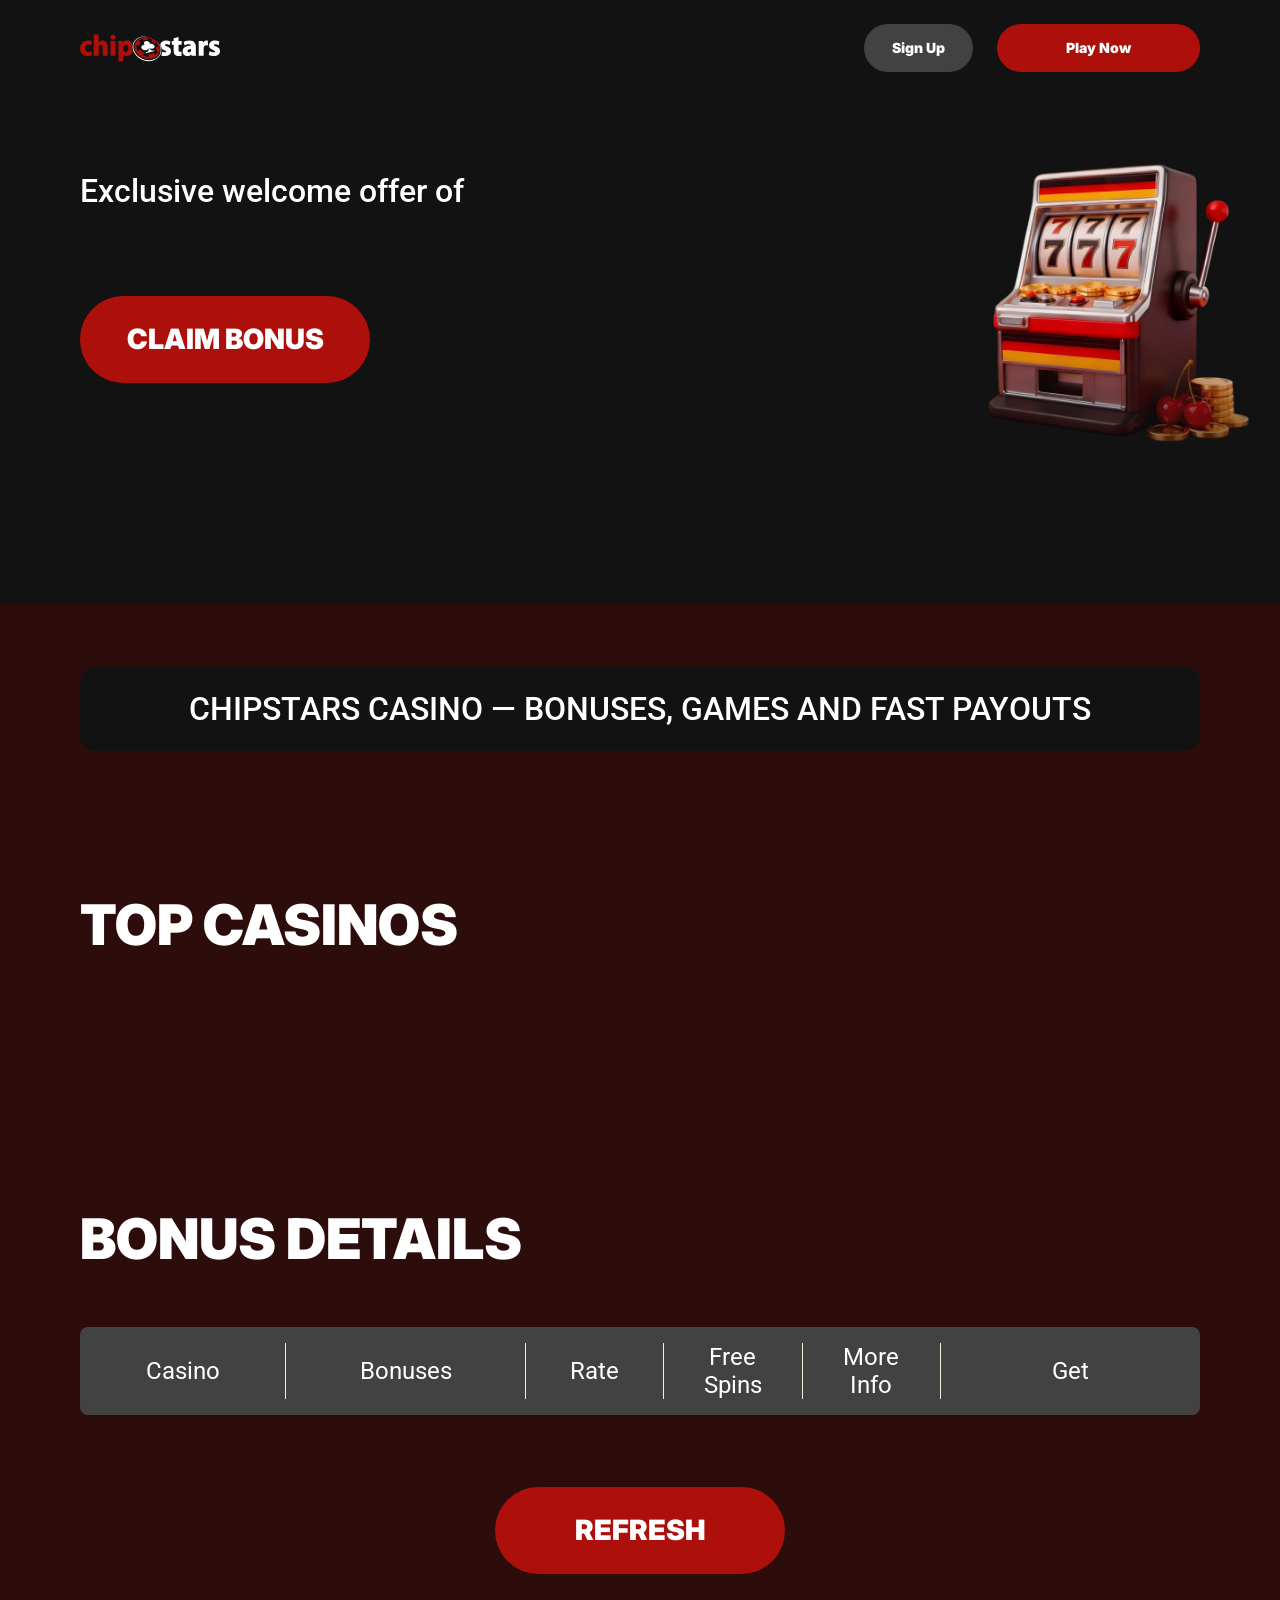
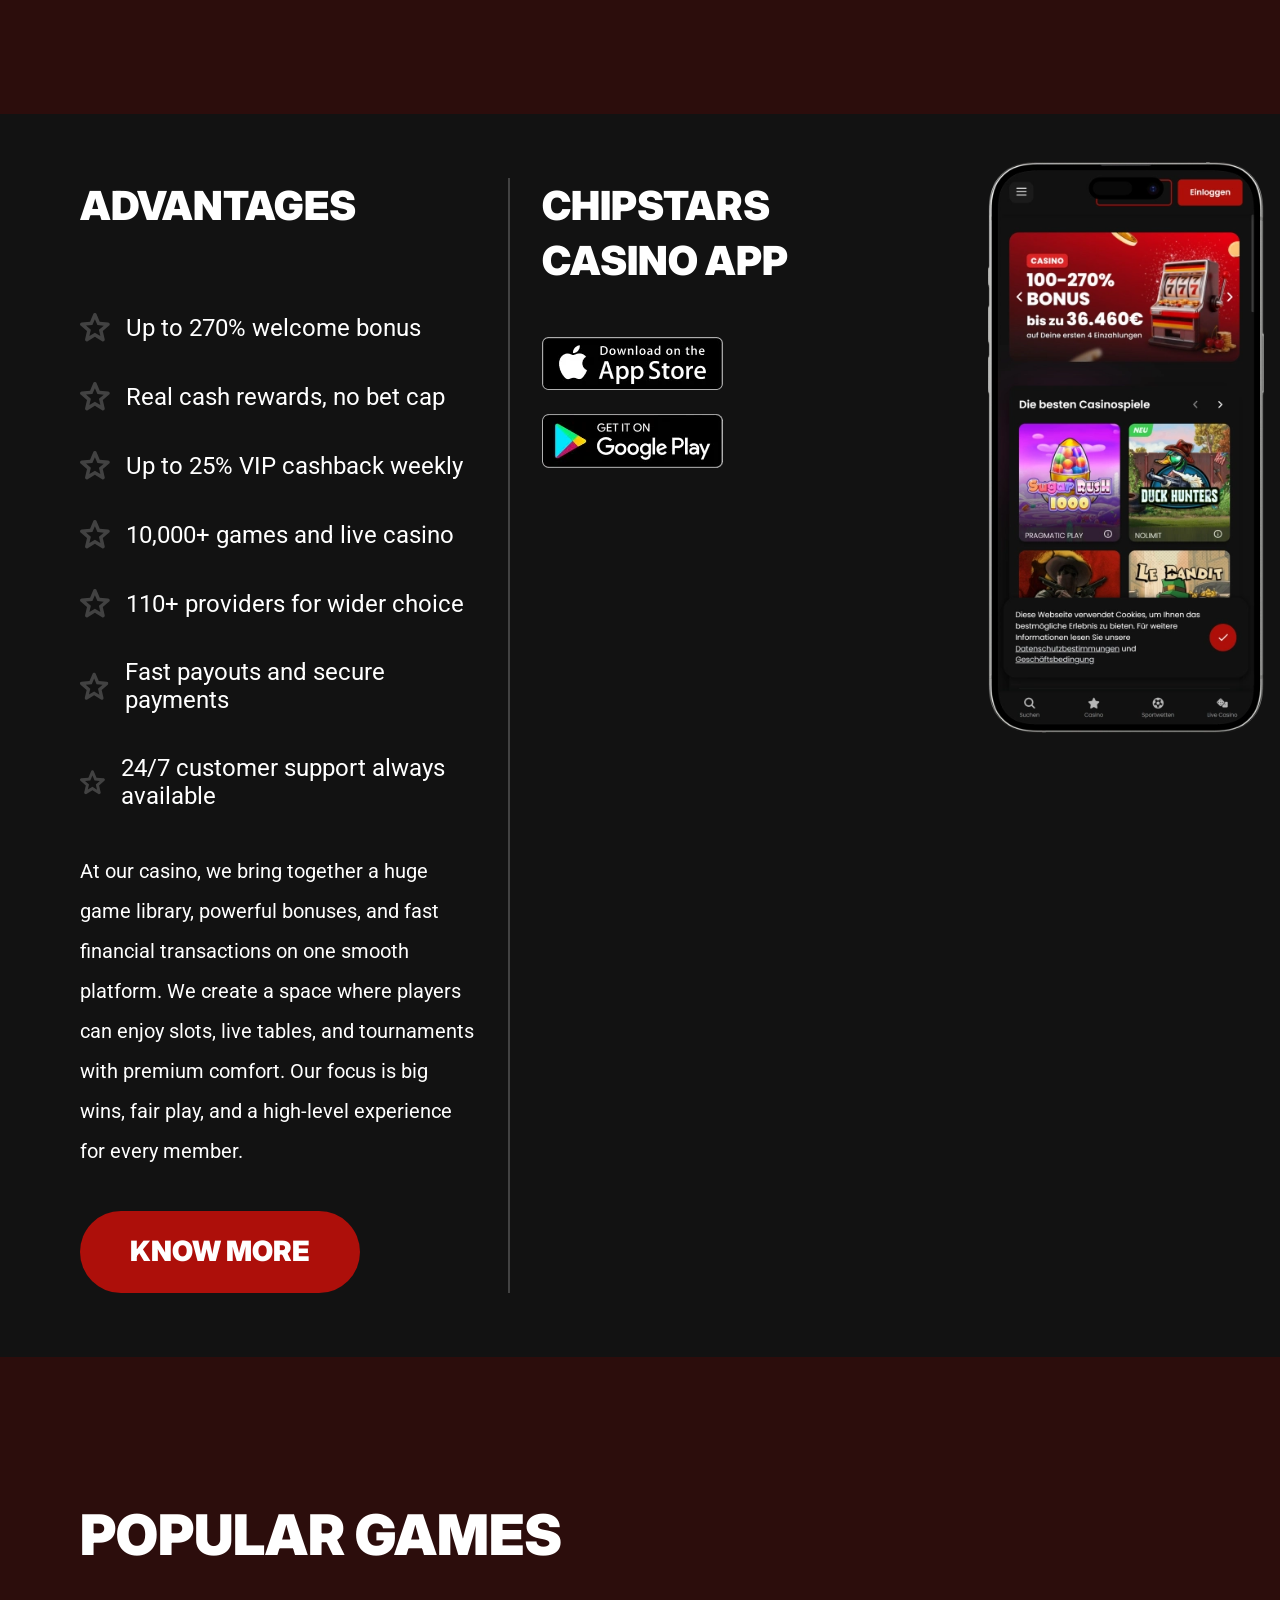
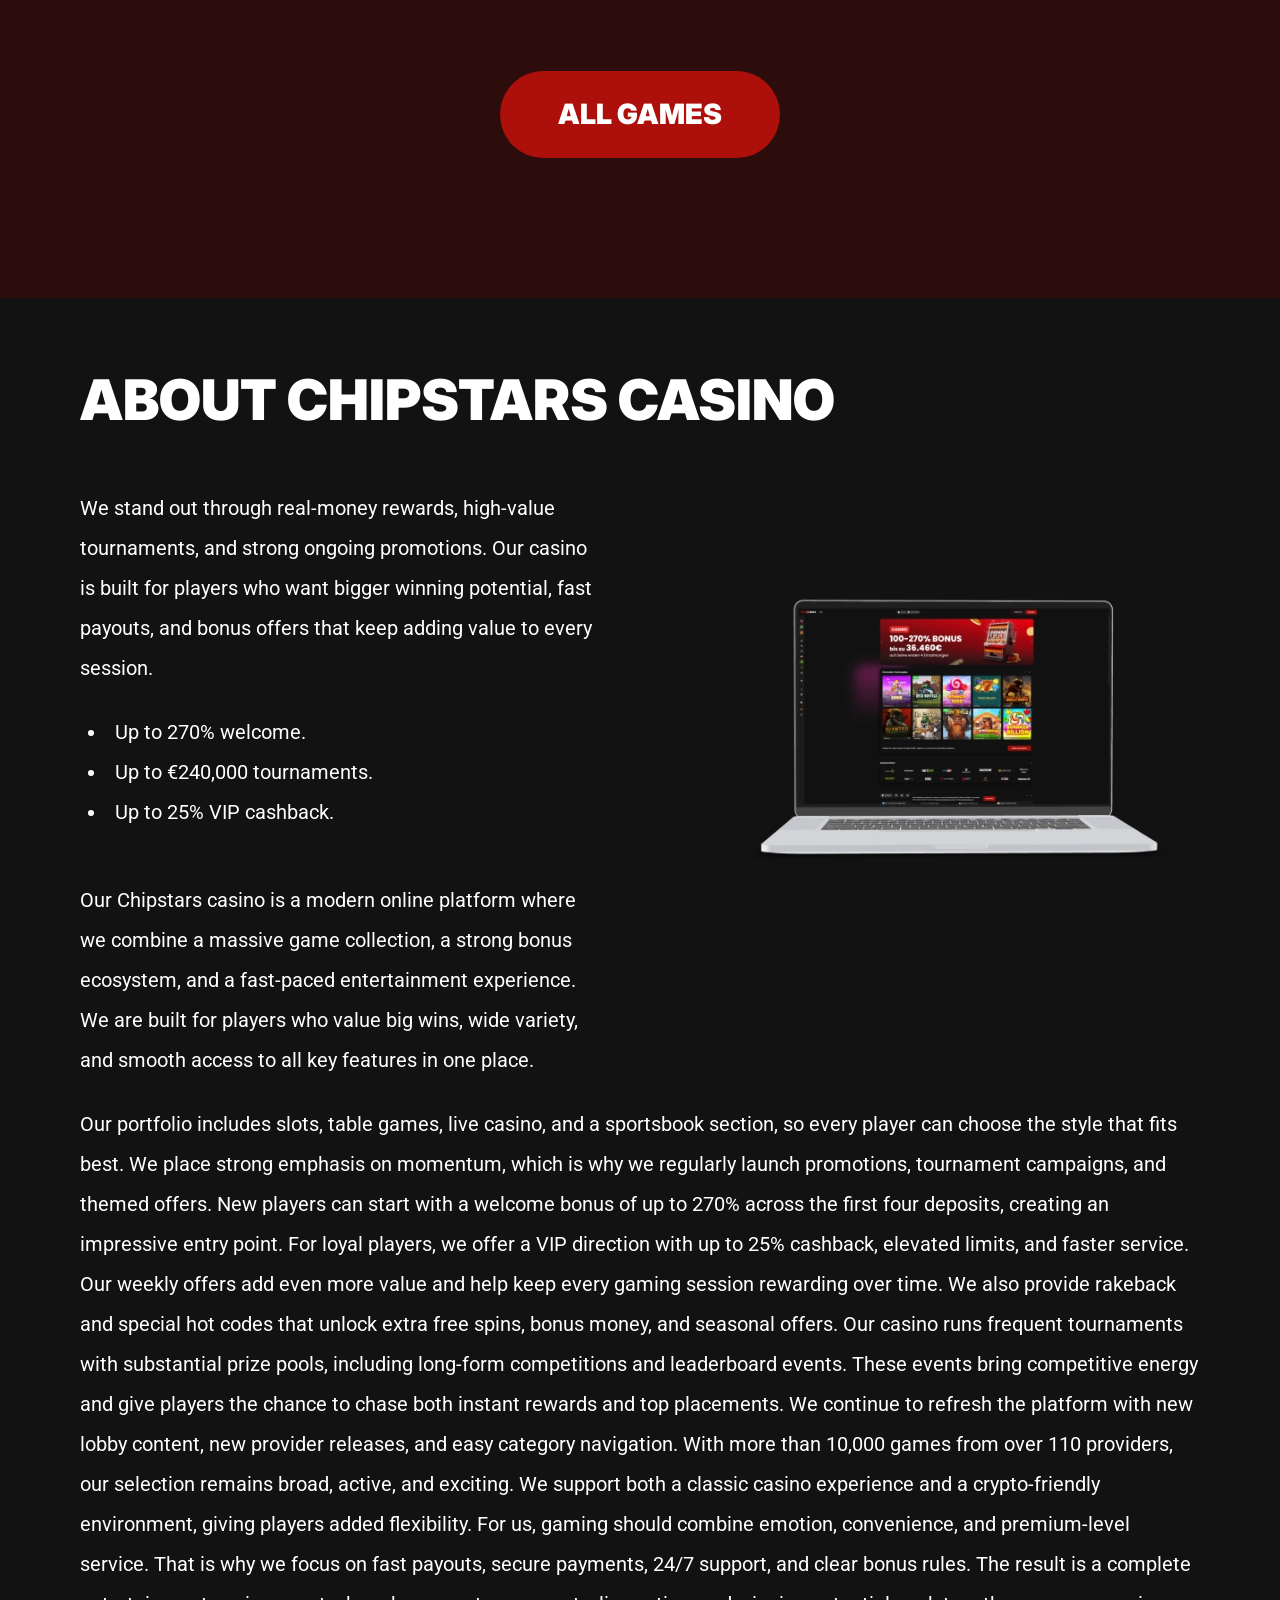
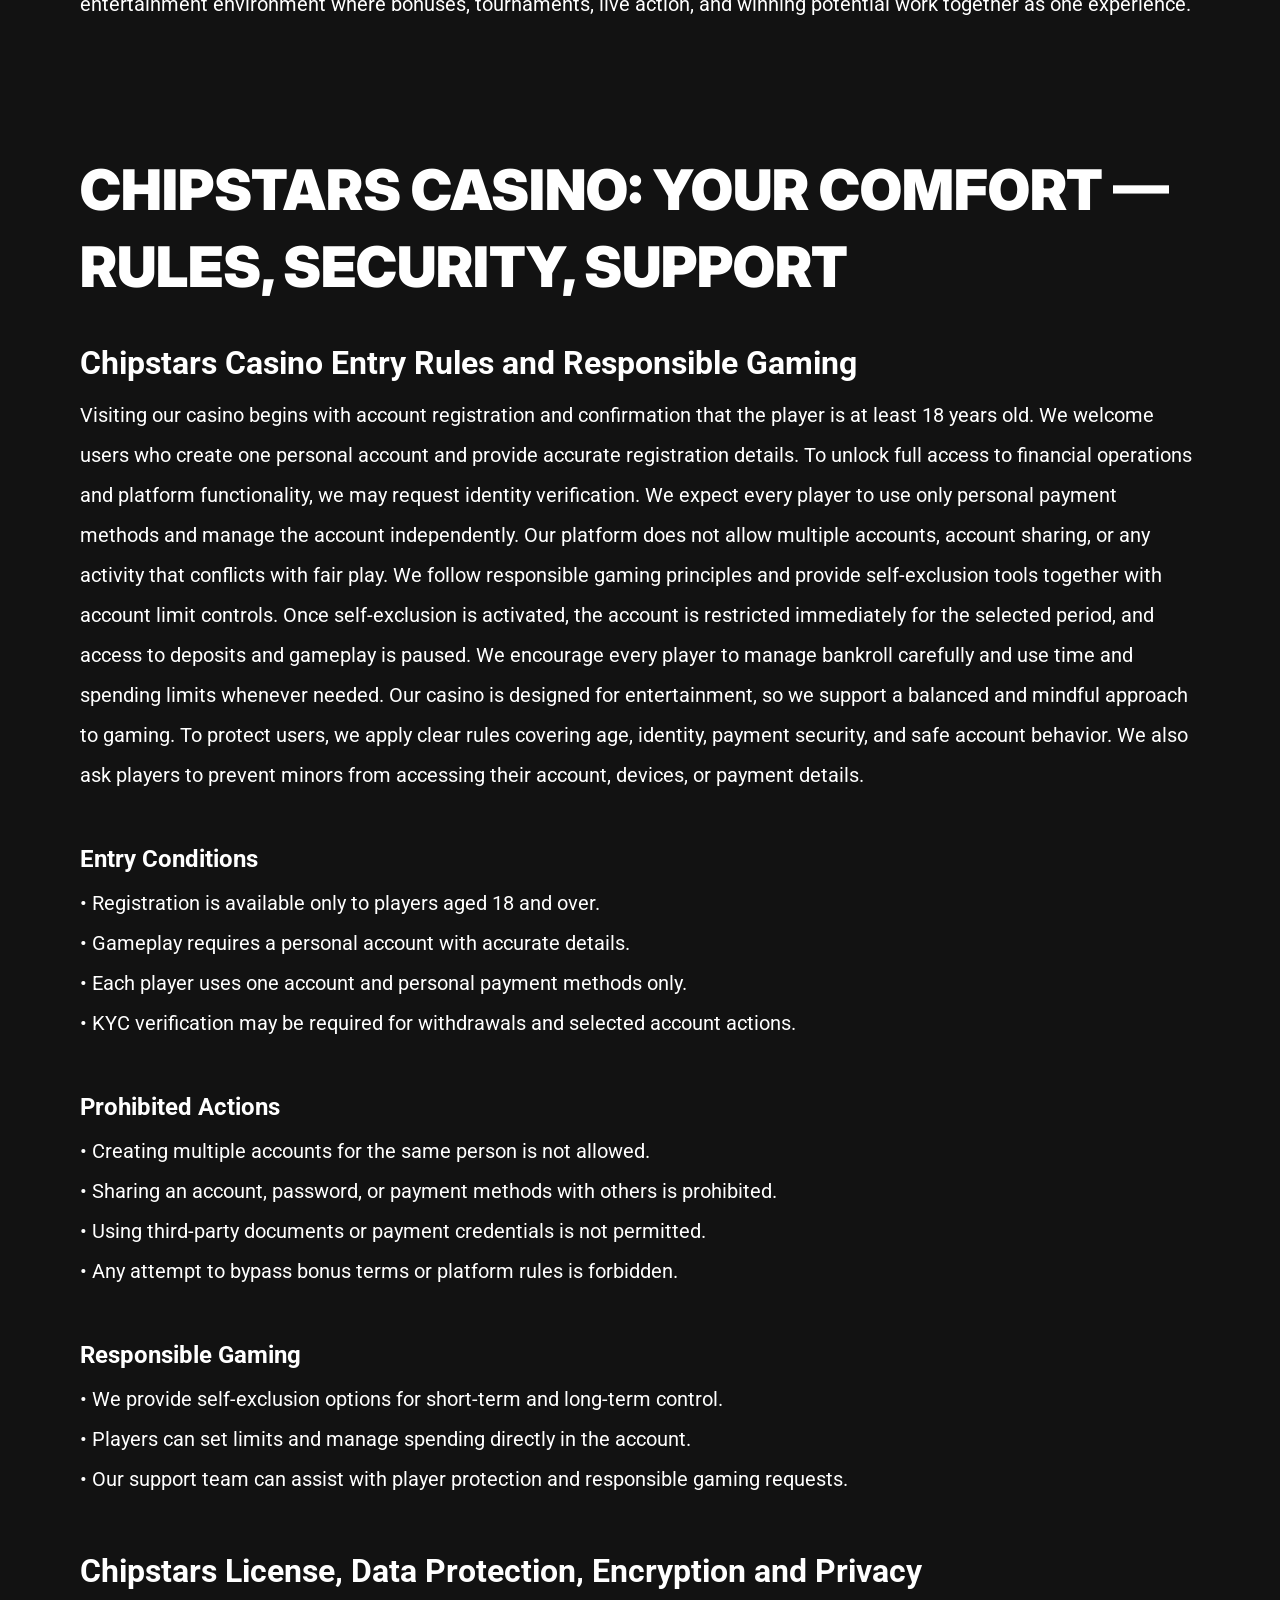
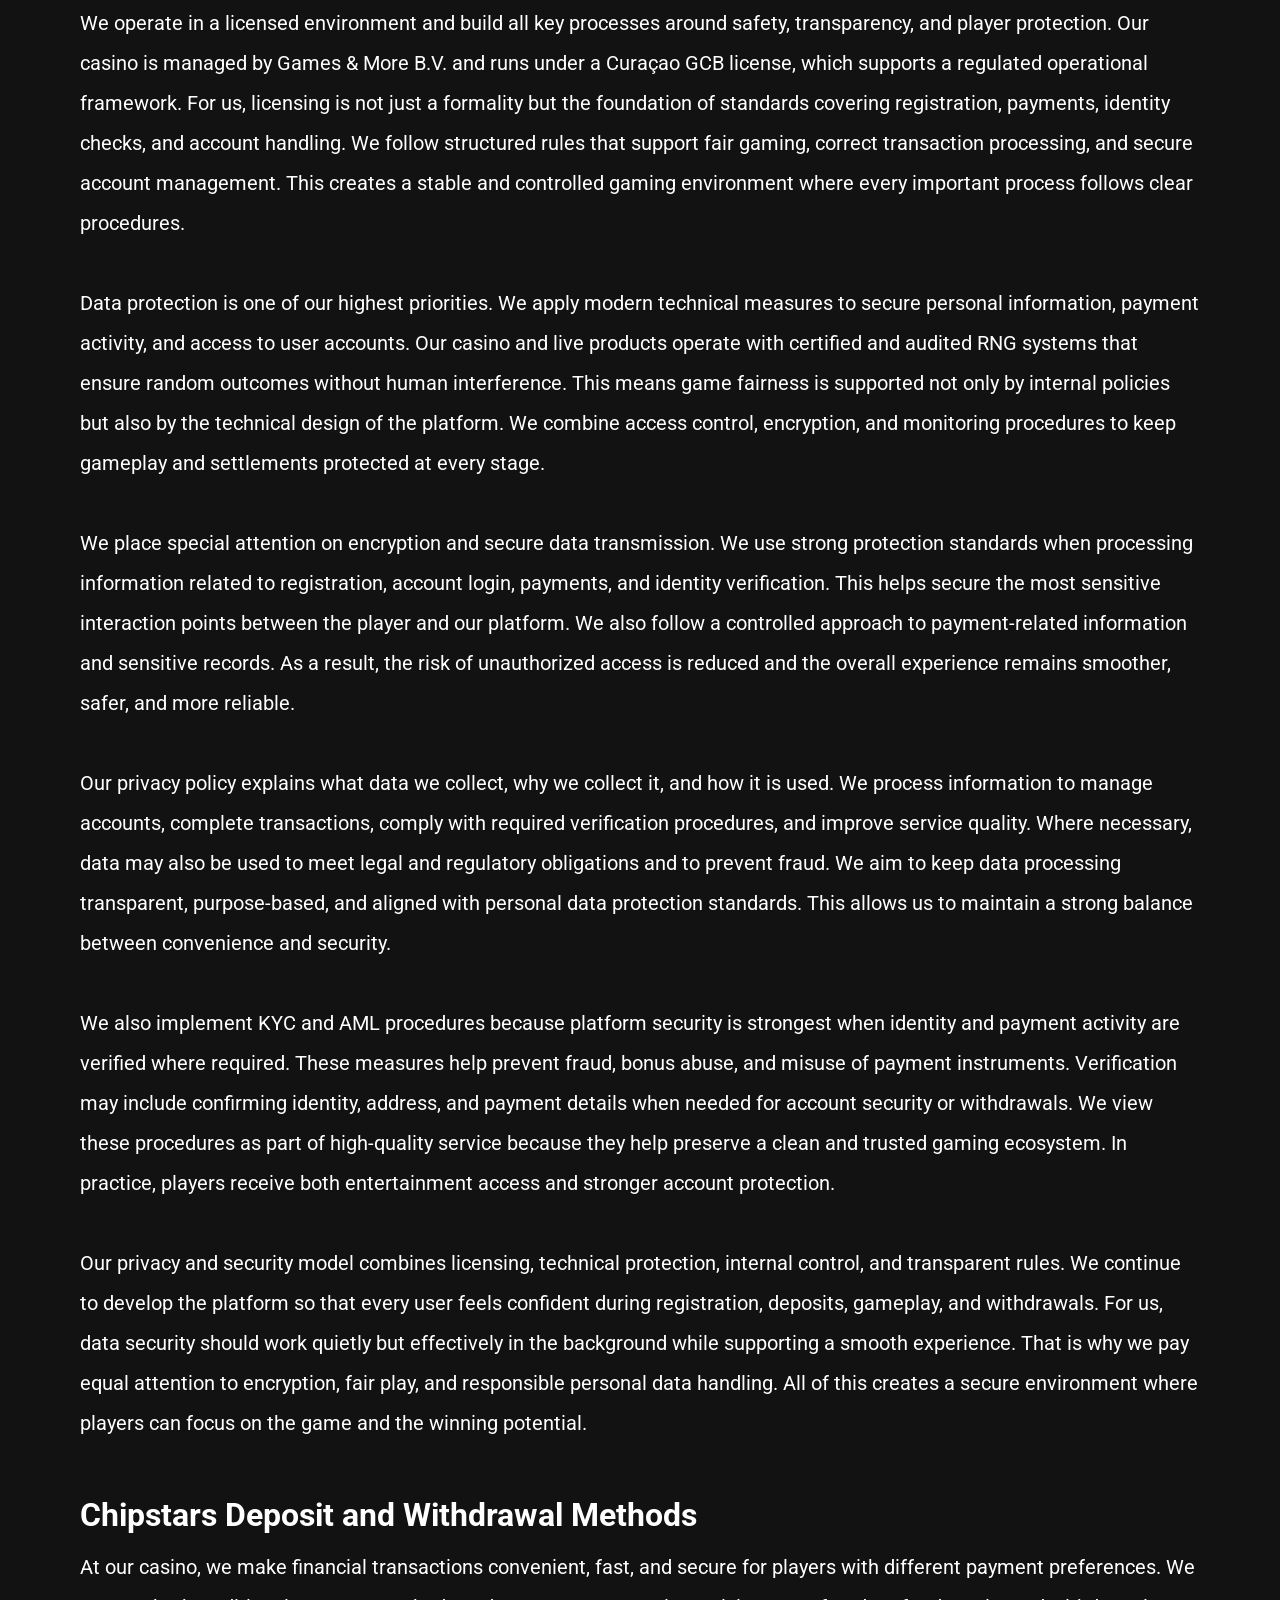
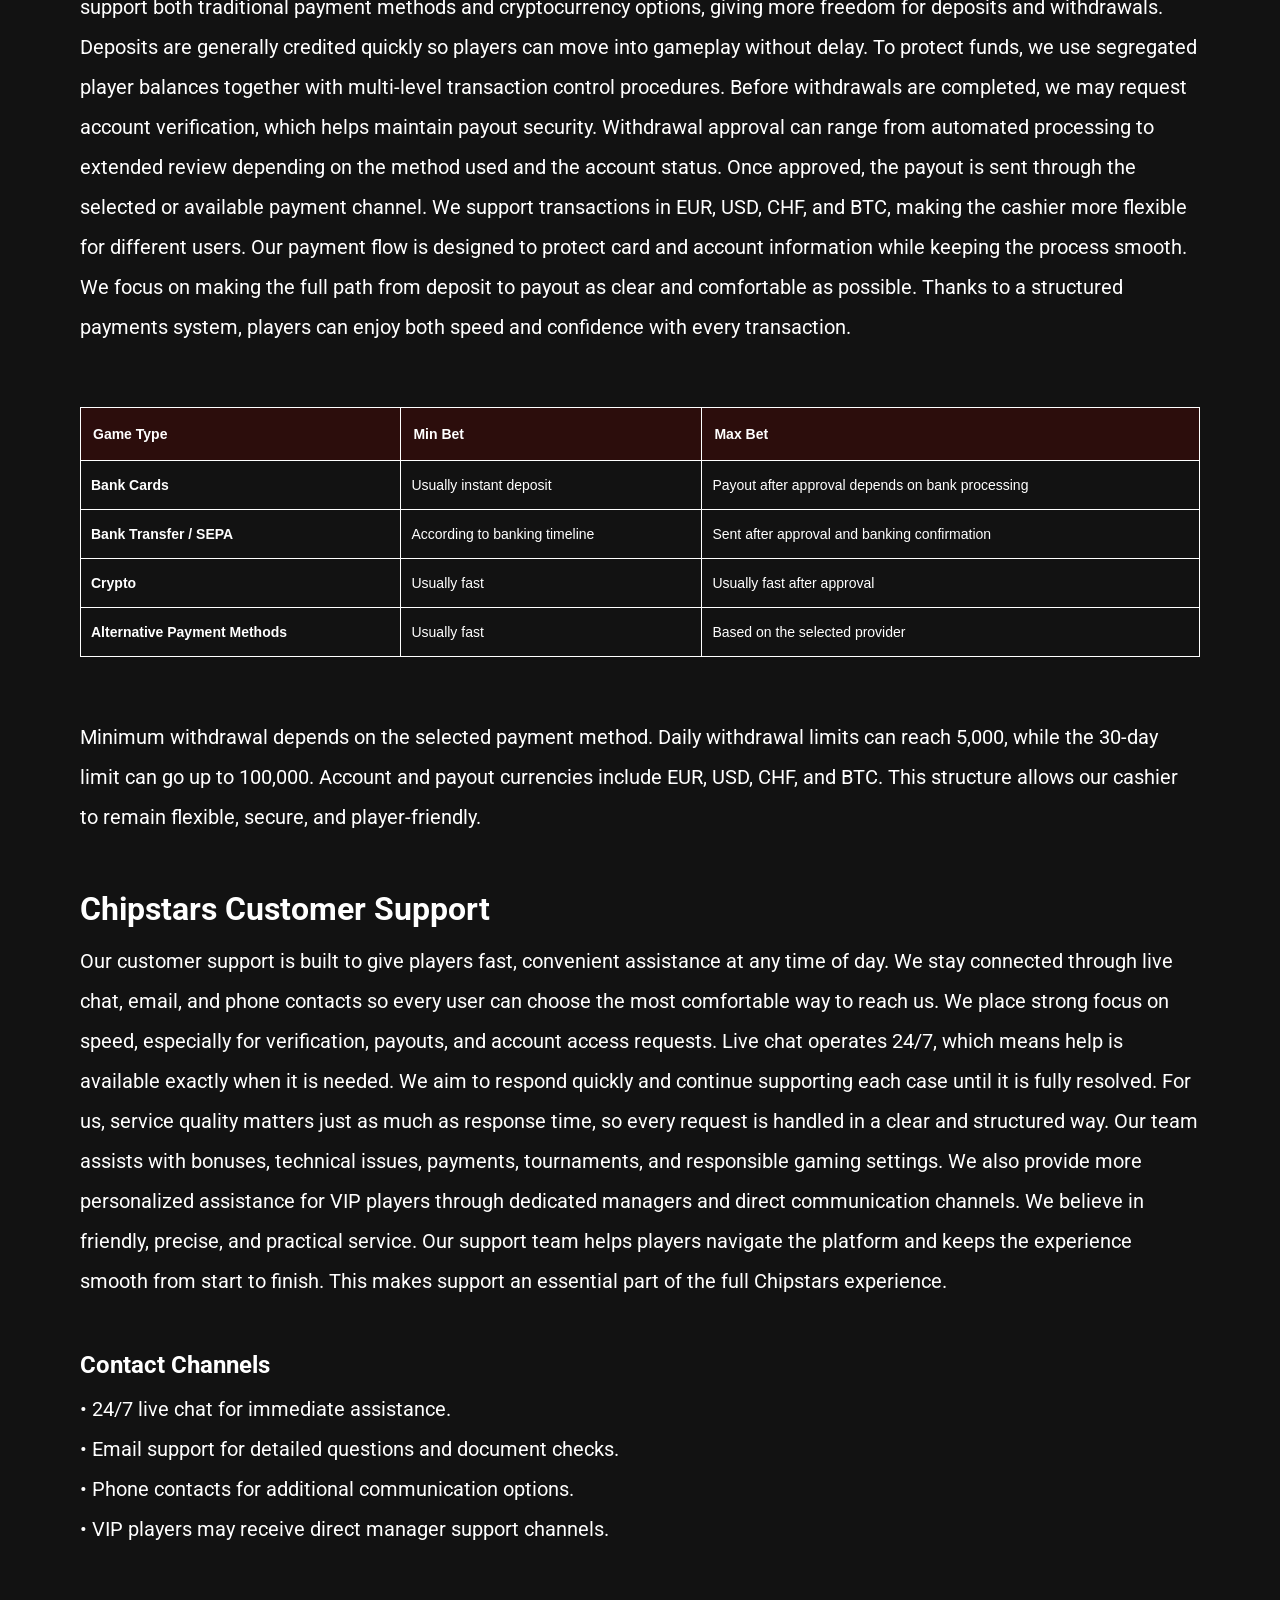
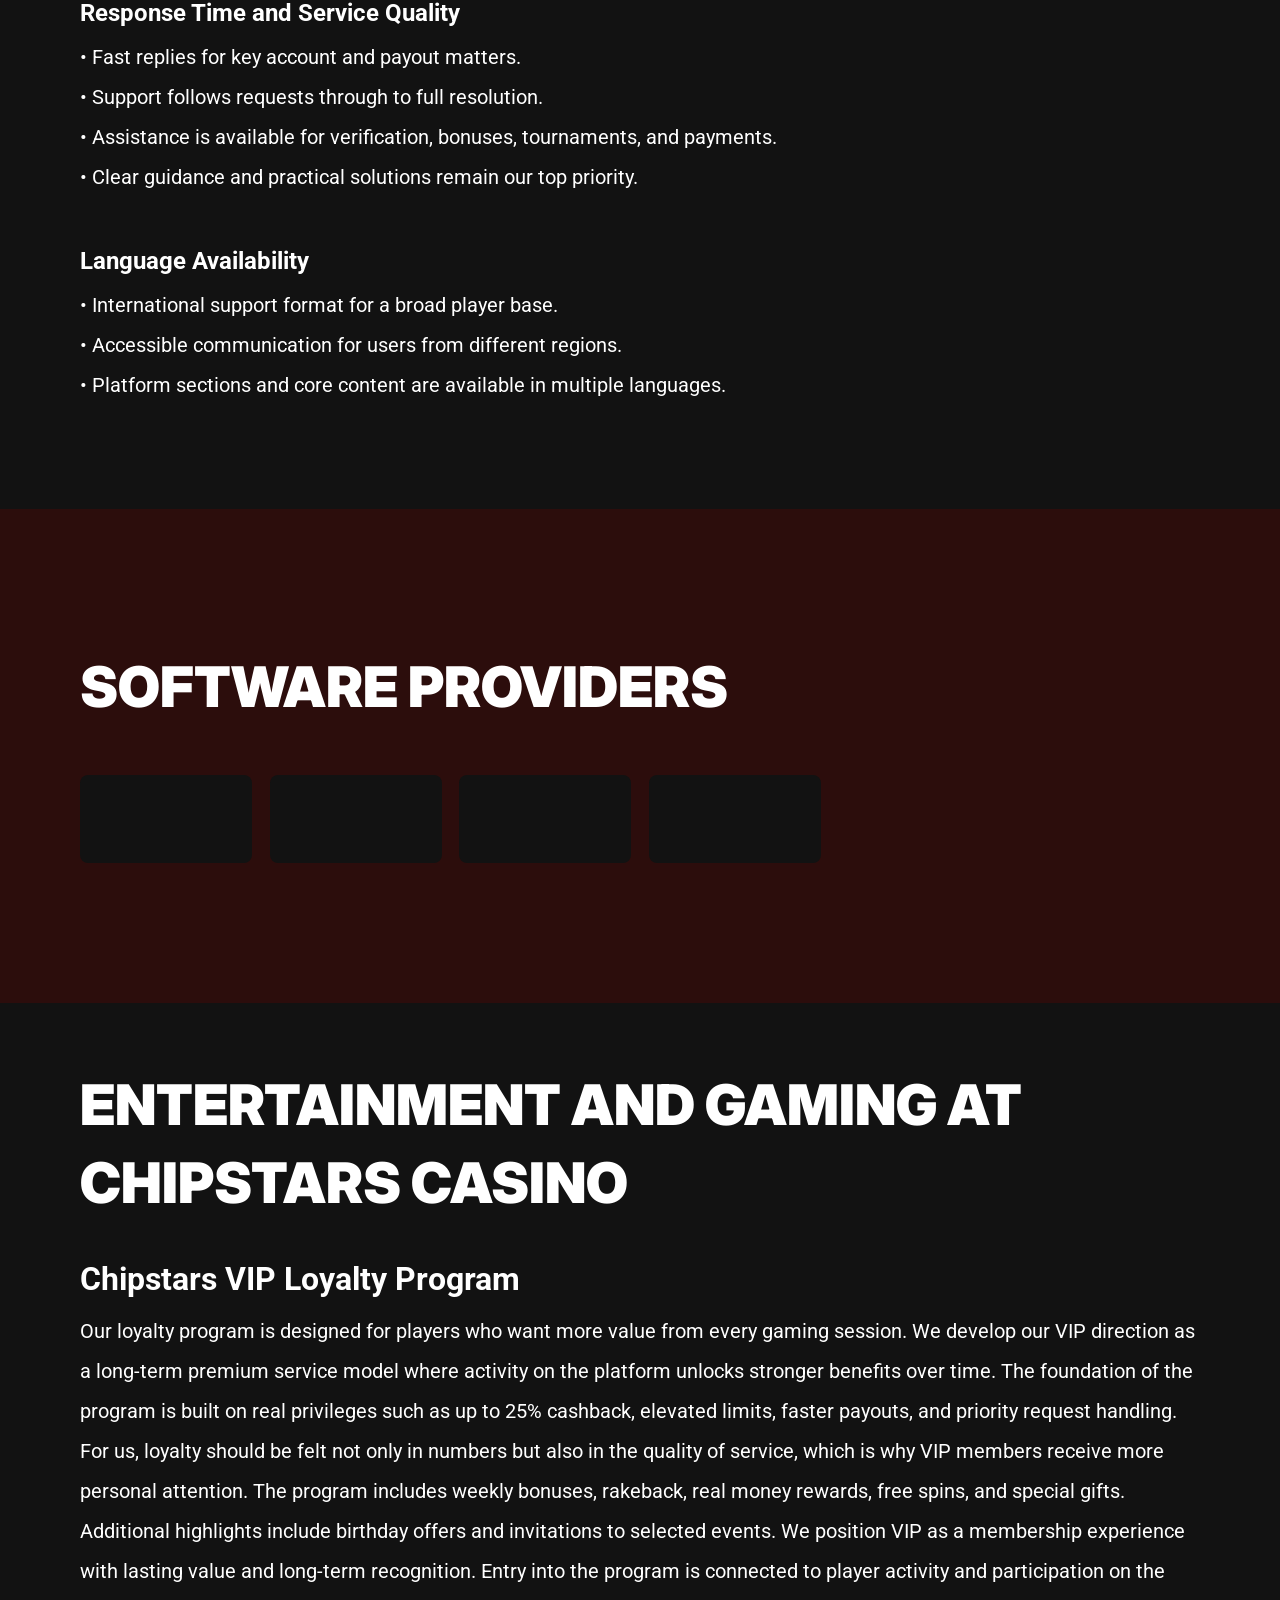
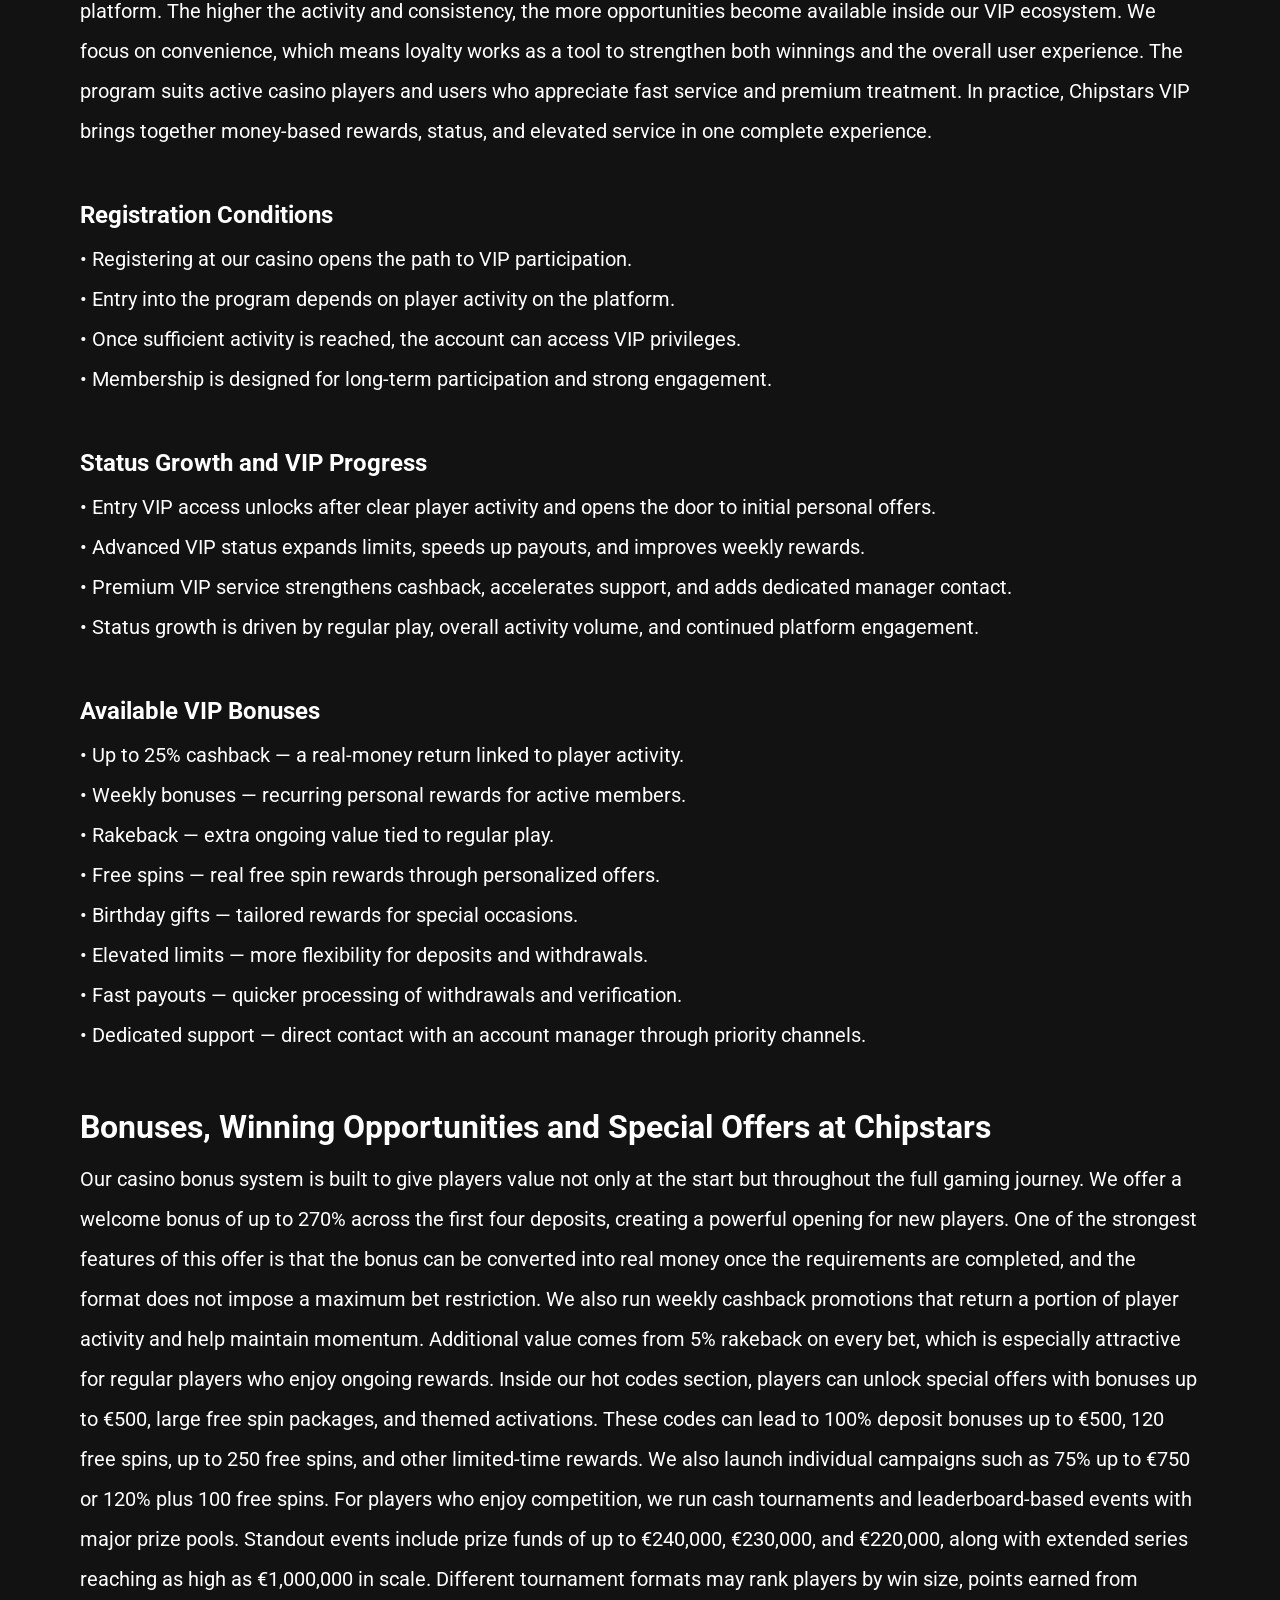
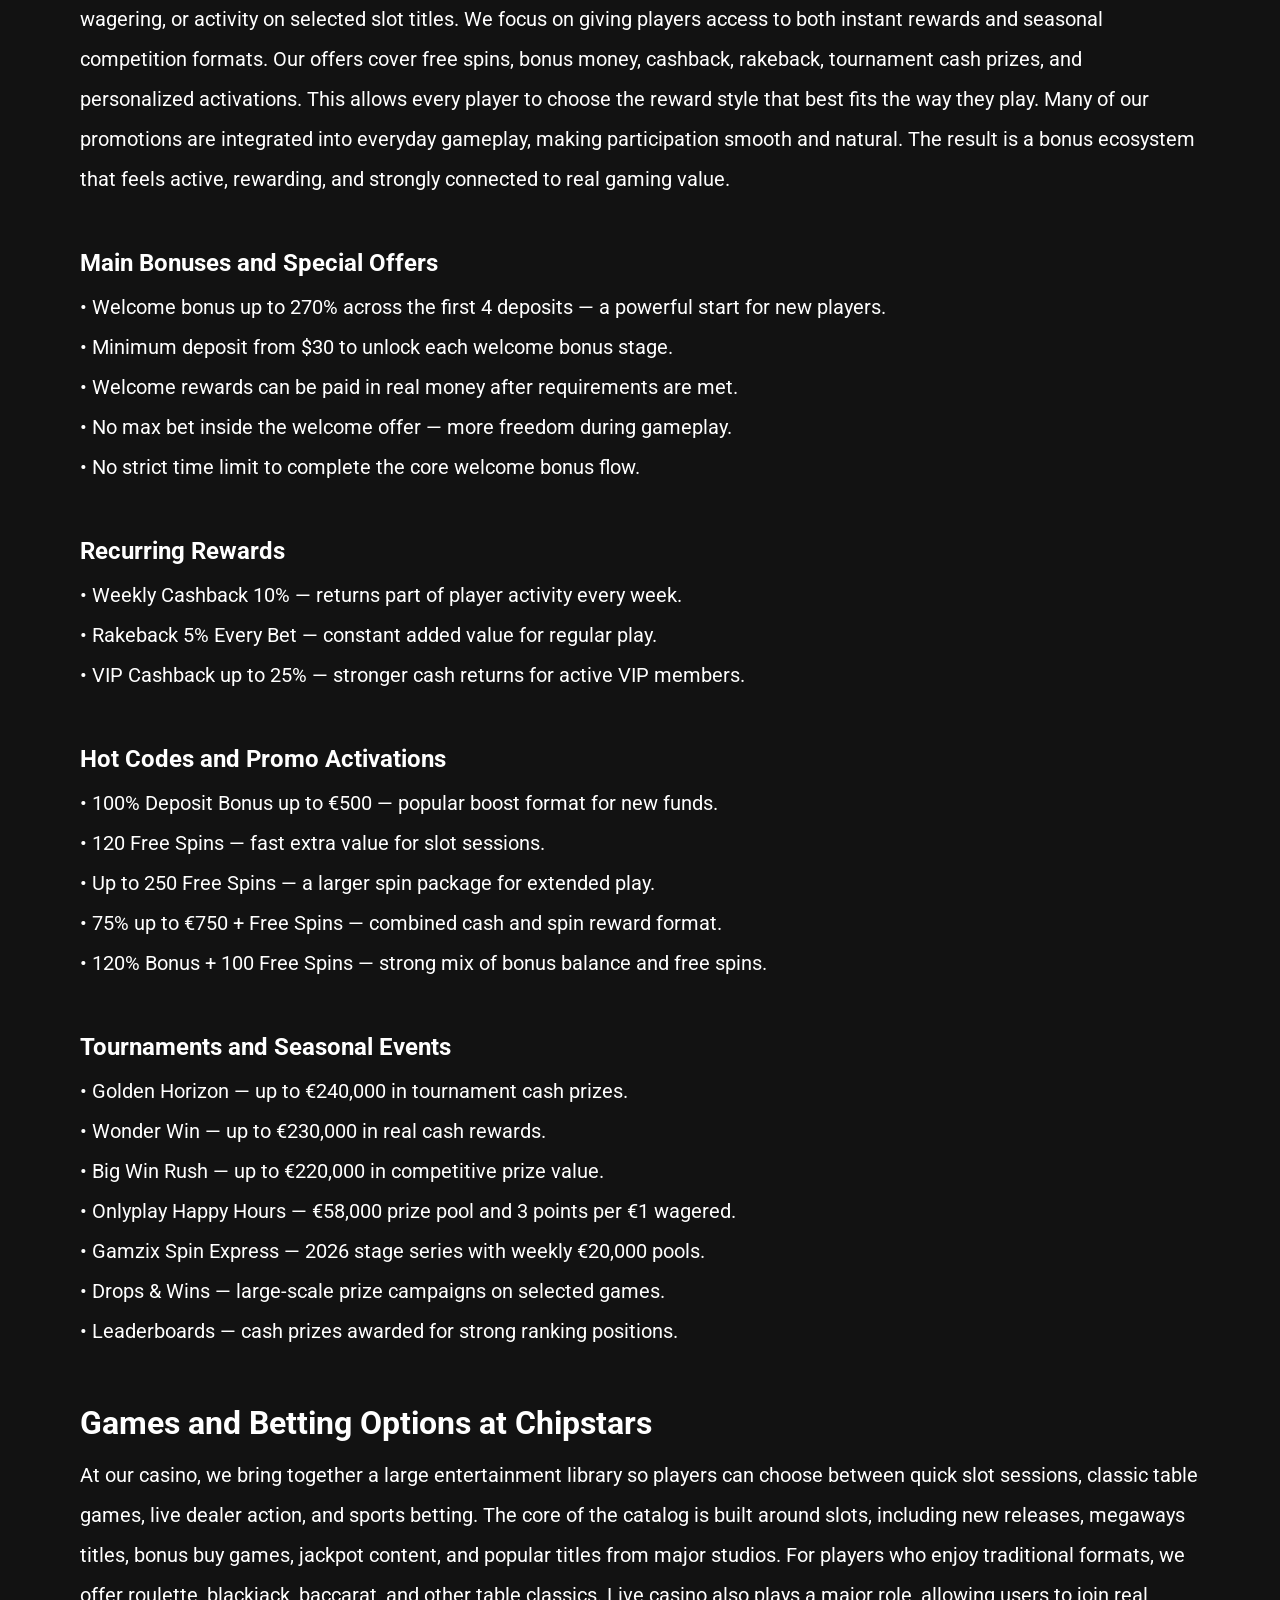
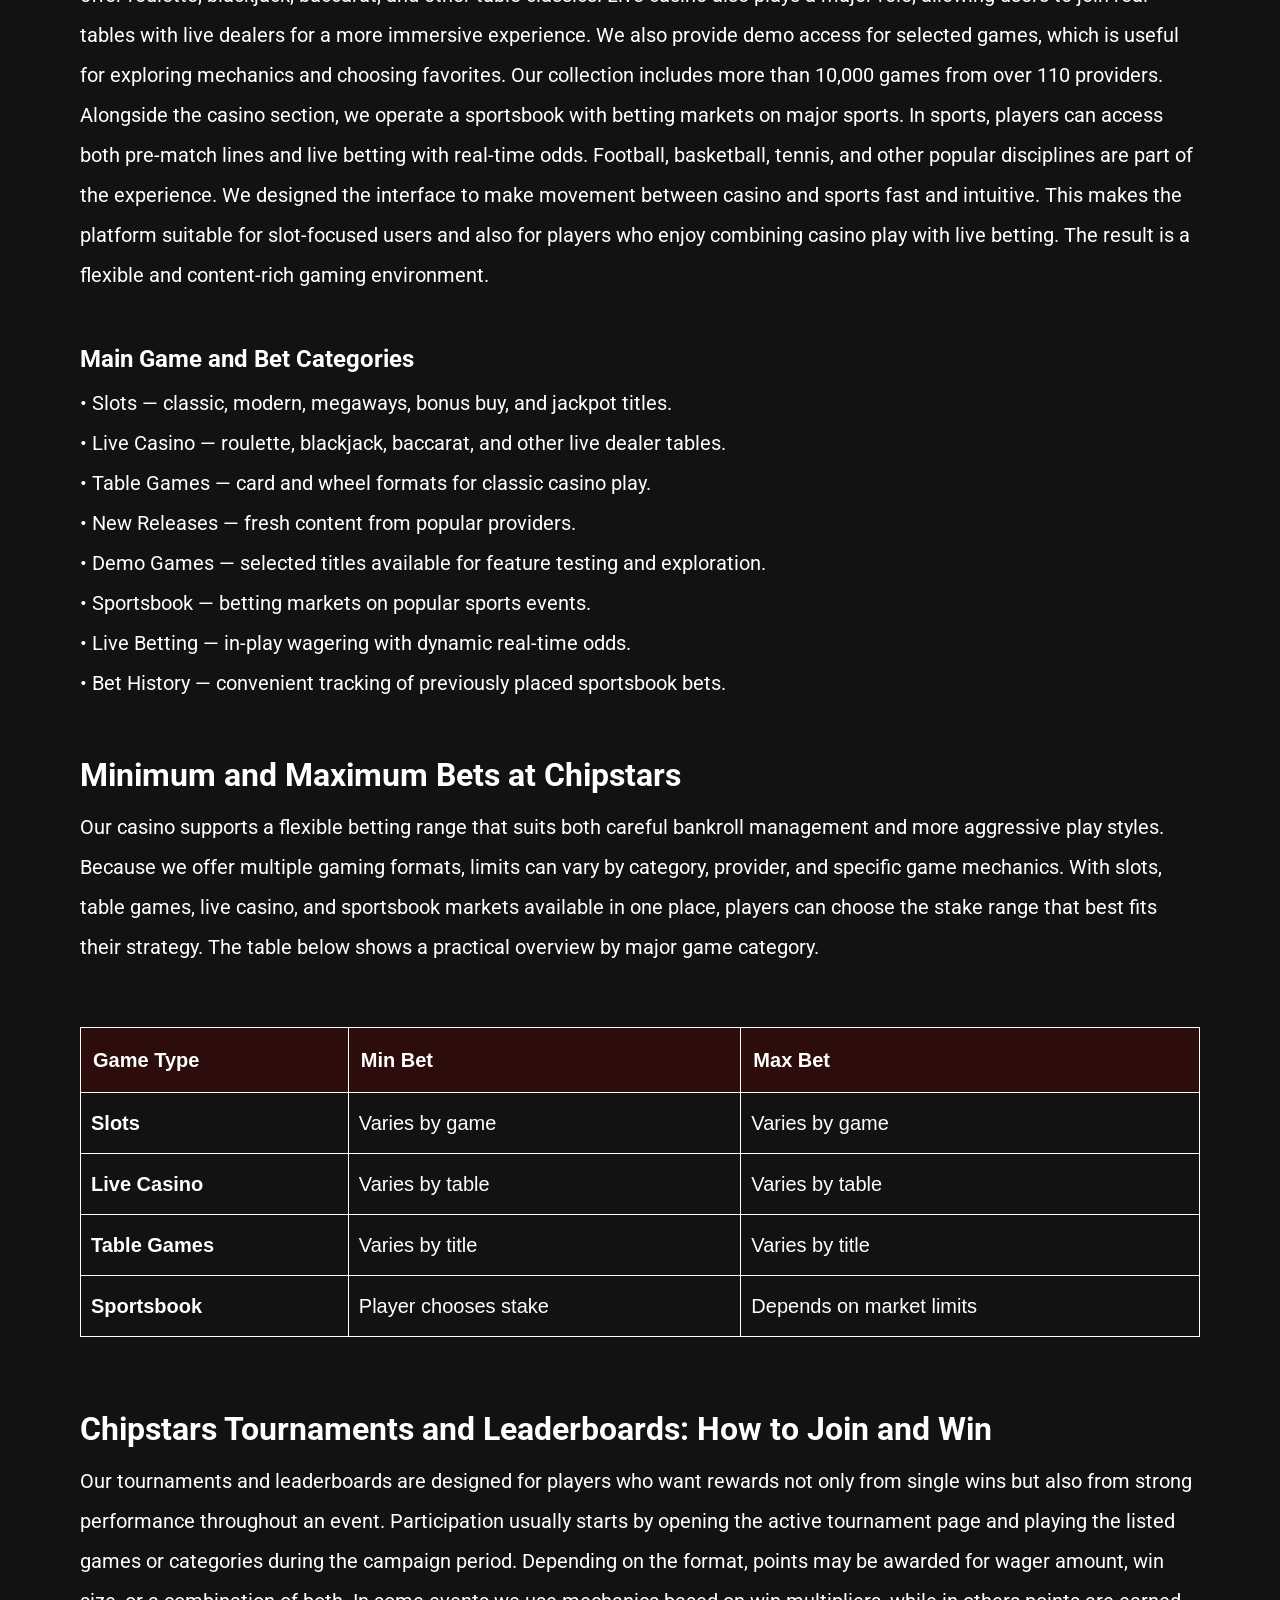
==== index.html @ e336e0b1 "Site update" ====
<!DOCTYPE html>
<html lang="en-CA">

<head>
    <meta charset="utf-8">

    <script src="./index.js"></script>

    <link rel="manifest" href="./manifest.json">

    <link rel="preconnect" href="https://fonts.googleapis.com" />
    <link rel="preconnect" href="https://fonts.gstatic.com" crossorigin />

    <!-- Google Fonts -->
    <link
            href="https://fonts.googleapis.com/css2?family=Inter:wght@300;400;500;600;700&display=swap"
            rel="stylesheet"
    />
    <!-- Google Fonts -->

    <!-- Google Fonts -->
    <link
            href="https://fonts.googleapis.com/css2?family=Roboto:wght@300;400;500;600;700&display=swap"
            rel="stylesheet"
    />

    <meta name="viewport" content="width=device-width, initial-scale=1, minimum-scale=1, maximum-scale=2">
    <link rel="preload" as="image" href="_assets/images/1773139156-logo-regular.svg" fetchpriority="high">
    <link rel="stylesheet" href="./normalize.css">
    <link rel="stylesheet" href="./index.css">
    <meta name="theme-color" content="">
    <title>Chipstars Casino — Up to 270% Bonus, 10,000+ Games and Fast Withdrawals</title>
    <meta name="description"
          content="Discover our Chipstars Canada casino with up to 270% welcome bonus, 10,000+ games, live casino, sportsbook action, VIP cashback up to 25%, and fast secure payouts.">
    <link rel="canonical" href="https://chipstarscasino-online.com">
    <meta property="og:title" content="Chipstars Casino — Up to 270% Bonus, 10,000+ Games and Fast Withdrawals">
    <meta property="og:description"
          content="Discover our Chipstars Canada casino with up to 270% welcome bonus, 10,000+ games, live casino, sportsbook action, VIP cashback up to 25%, and fast secure payouts.">
    <meta property="og:url" content="https://chipstarscasino-online.com">
    <meta property="og:site_name" content="Chipstars Casino — Up to 270% Bonus, 10,000+ Games and Fast Withdrawals">
    <meta property="og:locale" content="en-CA">
    <meta property="og:image" content="_assets/images/1773139178-casino-bonus-promo-desktop-9d31a43760-cr-1.webp">
    <meta property="og:image:width" content="1200">
    <meta property="og:image:height" content="630">
    <meta property="og:type" content="website">
    <meta name="twitter:card" content="summary_large_image">
    <meta name="twitter:site" content="chipstarscasino-online.com">
    <meta name="twitter:title" content="Chipstars Casino — Up to 270% Bonus, 10,000+ Games and Fast Withdrawals">
    <meta name="twitter:description"
          content="Discover our Chipstars Canada casino with up to 270% welcome bonus, 10,000+ games, live casino, sportsbook action, VIP cashback up to 25%, and fast secure payouts.">
    <meta name="twitter:image" content="_assets/images/1773139178-casino-bonus-promo-desktop-9d31a43760-cr-1.webp">
    <meta name="twitter:image:width" content="1200">
    <meta name="twitter:image:height" content="630">
    <link rel="icon" href="_assets/images/1773139184-favicon.webp" type="image/x-icon" sizes="16x16">
    <meta name="language" content="en-CA">

    <link rel="apple-touch-icon" href="_assets/images/1773139149-favicon.webp" sizes="96x96">
    <link rel="icon" href="_assets/images/1773139149-favicon.webp" type="image/webp" sizes="192x192">

    <link rel="preload" href="_assets/images/1773139242-casino-bonus-promo-desktop-9d31a43760-cr-1.webp" as="image" fetchpriority="high">

    <link rel="alternate" hreflang="x-default" href="https://chipstarscasino-online.com" />
    <link rel="alternate" hreflang="en" href="https://chipstarscasino-online.com" />
</head>

<body>
<svg
        style="display: none"
        xmlns="http://www.w3.org/2000/svg"
        width="1em"
        height="1em"
        viewBox="0 0 256 256"
>
    <symbol id="minus-icon" viewBox="0 0 256 256">
        <path
                fill="#424242"
                d="M228 128a12 12 0 0 1-12 12H40a12 12 0 0 1 0-24h176a12 12 0 0 1 12 12"
        />
    </symbol>
</svg>

<svg
        style="display: none"
        xmlns="http://www.w3.org/2000/svg"
        width="1em"
        height="1em"
        viewBox="0 0 32 32"
>
    <symbol id="globe-icon" viewBox="0 0 32 32">
        <path
                fill="#AD0F0A"
                d="M32.032 16c0-8.501-6.677-15.472-15.072-15.969-0.173-0.019-0.346-0.032-0.523-0.032-0.052 0-0.104 0.005-0.156 0.007-0.093-0.002-0.186-0.007-0.281-0.007-8.84 0-16.032 7.178-16.032 16.001s7.192 16.001 16.032 16.001c0.094 0 0.188-0.006 0.281-0.008 0.052 0.002 0.104 0.008 0.156 0.008 0.176 0 0.349-0.012 0.523-0.032 8.395-0.497 15.072-7.468 15.072-15.969zM29.049 21.151c-0.551-0.16-1.935-0.507-4.377-0.794 0.202-1.381 0.313-2.84 0.313-4.357 0-1.196-0.069-2.354-0.197-3.469 3.094-0.37 4.45-0.835 4.54-0.867l-0.372-1.050c0.695 1.659 1.080 3.478 1.080 5.386 0 1.818-0.352 3.555-0.987 5.151zM8.921 16c0-1.119 0.074-2.212 0.21-3.263 1.621 0.127 3.561 0.222 5.839 0.243v6.939c-2.219 0.021-4.114 0.111-5.709 0.234-0.22-1.319-0.34-2.715-0.34-4.154zM16.967 2.132c2.452 0.711 4.552 4.115 5.492 8.628-1.512 0.12-3.332 0.209-5.492 0.229v-8.857zM14.971 2.156v8.832c-2.136-0.021-3.965-0.109-5.502-0.226 0.96-4.457 3.076-7.836 5.502-8.606zM14.971 21.913l0 7.929c-2.263-0.718-4.256-3.705-5.293-7.719 1.492-0.11 3.253-0.189 5.292-0.21zM16.967 29.868l-0-7.955c2.061 0.020 3.814 0.102 5.288 0.217-1.019 4.067-3 7.076-5.288 7.738zM16.967 19.92l0-6.939c2.291-0.021 4.218-0.118 5.818-0.25 0.131 1.053 0.203 2.147 0.203 3.268 0 1.442-0.116 2.84-0.329 4.16-1.575-0.128-3.462-0.219-5.692-0.24zM28.588 9.81c-0.302 0.094-1.564 0.453-4.094 0.751-0.564-2.998-1.584-5.561-2.91-7.412 3.048 1.325 5.535 3.697 7.005 6.661zM11.213 2.831c-1.632 1.873-2.963 4.568-3.691 7.754-2.265-0.245-3.623-0.534-4.166-0.665 1.585-3.27 4.407-5.836 7.856-7.088zM2.614 11.787c0.385 0.104 1.841 0.467 4.549 0.766-0.155 1.107-0.24 2.26-0.24 3.447 0 1.509 0.136 2.96 0.383 4.334-2.325 0.251-3.755 0.552-4.396 0.706-0.607-1.566-0.944-3.264-0.944-5.041 0-1.467 0.228-2.883 0.649-4.213zM3.784 22.886c0.727-0.154 2.029-0.39 3.956-0.591 0.759 2.803 1.993 5.175 3.473 6.874-3.16-1.148-5.79-3.398-7.429-6.282v0zM21.583 28.849c1.195-1.665 2.14-3.907 2.728-6.525 1.982 0.227 3.226 0.494 3.853 0.652-1.5 2.596-3.808 4.669-6.581 5.873z">
        </path>
    </symbol>
</svg>

<svg width="32" height="31" viewBox="0 0 32 31" fill="none" xmlns="http://www.w3.org/2000/svg">
    <symbol id="star-icon" viewBox="0 0 32 31">
        <path d="M10.0431 24.5932L15.8898 21.0667L21.7365 24.6396L20.2052 17.9577L25.3559 13.5031L18.5811 12.8999L15.8898 6.58913L13.1985 12.8535L6.42371 13.4567L11.5744 17.9577L10.0431 24.5932ZM15.8898 25.4285L8.187 30.0687C7.84672 30.2853 7.49096 30.3781 7.11975 30.3471C6.74853 30.3162 6.42371 30.1925 6.1453 29.9759C5.86688 29.7594 5.65034 29.489 5.49566 29.1648C5.34099 28.8406 5.31005 28.4768 5.40286 28.0734L7.44456 19.3034L0.623417 13.4103C0.314068 13.1319 0.121034 12.8145 0.0443157 12.4581C-0.0324028 12.1017 -0.00951111 11.754 0.112991 11.415C0.235493 11.0759 0.421103 10.7975 0.669819 10.5797C0.918536 10.362 1.25882 10.2227 1.69067 10.1621L10.6927 9.37327L14.1729 1.11366C14.3276 0.742438 14.5676 0.464023 14.8931 0.278414C15.2185 0.0928044 15.5507 0 15.8898 0C16.2288 0 16.5611 0.0928044 16.8865 0.278414C17.2119 0.464023 17.452 0.742438 17.6067 1.11366L21.0869 9.37327L30.0889 10.1621C30.522 10.224 30.8623 10.3632 31.1098 10.5797C31.3572 10.7963 31.5428 11.0747 31.6666 11.415C31.7903 11.7553 31.8138 12.1036 31.7371 12.46C31.6604 12.8163 31.4667 13.1331 31.1562 13.4103L24.335 19.3034L26.3767 28.0734C26.4695 28.4756 26.4386 28.8394 26.2839 29.1648C26.1292 29.4902 25.9127 29.7606 25.6343 29.9759C25.3559 30.1912 25.0311 30.315 24.6598 30.3471C24.2886 30.3793 23.9329 30.2865 23.5926 30.0687L15.8898 25.4285Z" fill="#424242"/>
    </symbol>
</svg>

<svg
        xmlns="http://www.w3.org/2000/svg"
        width="1em"
        height="1em"
        viewBox="0 0 256 256"
>
    <symbol id="plus-icon" viewBox="0 0 256 256">
        <path
                fill="#424242"
                d="M228 128a12 12 0 0 1-12 12h-76v76a12 12 0 0 1-24 0v-76H40a12 12 0 0 1 0-24h76V40a12 12 0 0 1 24 0v76h76a12 12 0 0 1 12 12"
        />
    </symbol>
</svg>

<svg
        width="33"
        height="32"
        viewBox="0 0 33 32"
        fill="none"
        xmlns="http://www.w3.org/2000/svg"
>
    <symbol id="play-icon" viewBox="0 0 33 32">
        <path
                d="M16.8334 0.0786133C7.9606 0.0786133 0.767578 7.20678 0.767578 15.9998C0.767578 24.7929 7.9606 31.921 16.8334 31.921C25.7061 31.921 32.8992 24.7929 32.8992 15.9998C32.8992 7.20678 25.7061 0.0786133 16.8334 0.0786133ZM22.3861 16.8438L14.3532 21.8192C14.1907 21.9197 14.0059 21.9703 13.821 21.9703C13.6536 21.9703 13.4859 21.929 13.3342 21.8454C13.015 21.67 12.8169 21.3372 12.8169 20.9752V11.0244C12.8169 10.6625 13.015 10.3296 13.3342 10.1543C13.6533 9.97788 14.0436 9.98857 14.3532 10.1805L22.3861 15.1559C22.6796 15.3381 22.858 15.6568 22.858 15.9998C22.858 16.3428 22.6796 16.6616 22.3861 16.8438Z"
                fill="#AD0F0A"
        />
    </symbol>
</svg>

<svg
        width="20"
        height="20"
        viewBox="0 0 20 20"
        fill="none"
        xmlns="http://www.w3.org/2000/svg"
>
    <symbol id="information-outline" viewBox="0 0 20 20">
        <path
                d="M9 7H11V5H9V7ZM10 18C5.59 18 2 14.41 2 10C2 5.59 5.59 2 10 2C14.41 2 18 5.59 18 10C18 14.41 14.41 18 10 18ZM10 0C8.68678 0 7.38642 0.258658 6.17317 0.761205C4.95991 1.26375 3.85752 2.00035 2.92893 2.92893C1.05357 4.8043 0 7.34784 0 10C0 12.6522 1.05357 15.1957 2.92893 17.0711C3.85752 17.9997 4.95991 18.7362 6.17317 19.2388C7.38642 19.7413 8.68678 20 10 20C12.6522 20 15.1957 18.9464 17.0711 17.0711C18.9464 15.1957 20 12.6522 20 10C20 8.68678 19.7413 7.38642 19.2388 6.17317C18.7362 4.95991 17.9997 3.85752 17.0711 2.92893C16.1425 2.00035 15.0401 1.26375 13.8268 0.761205C12.6136 0.258658 11.3132 0 10 0ZM9 15H11V9H9V15Z"
                fill="#ffffff"
        />
    </symbol>
</svg>

<div class="wrapper">
    <header class="header" id="top">
        <div class="headerBlock">
            <div class="headerLogoContainer"><a href="https://chipstarscasino-online.com" aria-label="Main page"><img class="header__logo logo"
                                                                                                     src="_assets/images/1773139156-logo-regular.svg" alt="Chipstars Casino Logo" /></a></div>
            <ul class="nav__list">
                <li class="nav__item"><a class="nav__link" target="_blank" href="casino.html?id=example-offer-id"
                                         aria-label="Sign Up" id="navSignUp"> Sign Up </a></li>
                <li class="nav__item nav__itemLarge"><a class="nav__link nav__linkLarge" target="_blank"
                                                        href="casino.html?id=example-offer-id" aria-label="Play Now" id="navPlayNow"> Play Now </a>
                </li>
            </ul>
        </div>
    </header>
    <main class="main">
        <section class="heroContainer">
            <div class="hero">
                <div class="heroBlock block">
                    <div class="heroGroup">
                        <div class="heroTextGroup">
                            <p class="heroText heroTextDesktop">Exclusive welcome offer of</p>
                            <p class="heroText heroTextMobile">Exclusive welcome bonus of</p>
                            <p class="heroText heroTextBonus" id="bonusText"></p>
                        </div><a target="_blank" class="heroLink" id="bonusLink" href="/" aria-label="Play game"><span
                            class="heroButton btn btn--large">Claim Bonus</span></a>
                    </div>
                </div>
            </div>
            <div class="heroUnder">
                <h1 class="heroText heroMainTitle">Chipstars Casino — Bonuses, Games and Fast Payouts</h1>
            </div>
        </section>
        <div class="bonusesCircleContainer">
            <section class="topCasino">
                <div class="container">
                    <div class="topCasinoBlock block">
                        <h2 class="topCasinoTitle title"><span>Top Casinos <span id="countryName"></span></span>
                        </h2>
                        <div class="topCasinoGroup" id="casinoCardContainer">
                            <!-- Casino cards will be dynamically inserted here --></div><button
                            class="topCasinoButton btn btn--large" id="showMoreButton"> All Casino </button>
                    </div>
                </div>
            </section>
            <section class="bonusDetails" id="bonuses">
                <div class="container">
                    <div class="bonusDetailsBlock block">
                        <h2 class="bonusDetailsTitle title"><span>Bonus Details</span></h2>
                        <div class="bonusDetailsGroup">
                            <div class="bonusTable">
                                <div class="bogradientContainer">
                                    <div class="bonusTableRow bonusTableHeader">
                                        <div class="bonusTableHead">
                                            <p class="bonusHeaderText bonusHeaderCasino">Casino</p>
                                        </div>
                                        <div class="bonusTableHead">
                                            <p class="bonusHeaderText bonusDetailsWelcome">Bonuses</p>
                                        </div>
                                        <div class="bonusTableHead">
                                            <p class="bonusHeaderText">Rate</p>
                                        </div>
                                        <div class="bonusTableHead">
                                            <p class="bonusHeaderText bonusHeaderTextSpins">Free Spins</p>
                                        </div>
                                        <div class="bonusTableHead">
                                            <p class="bonusHeaderText">More Info</p>
                                        </div>
                                        <div class="bonusTableHead">
                                            <p class="bonusHeaderText bonusClaimBonus">Get</p>
                                        </div>
                                    </div>
                                </div><!-- Bonus rows will be dynamically inserted here -->
                                <div id="bonusTableRows"></div>
                            </div>
                        </div><button class="bonusDetailsButton btn btn--large" id="refreshButton"> Refresh
                    </button>
                    </div>
                </div>
            </section>
        </div>
        <div class="advantagesCircleContainer">
            <section class="advantages">
                <div class="container">
                    <div class="advantagesBlock block">
                        <div class="advantagesDescription">
                            <h2 class="advantagesTitle title">Advantages</h2>
                            <ul class="advantagesList">
                                <li class="providersGroup"></li>
                                <li class="advantagesItem">
                                    <svg class="advantagesStar" width="30" height="29">
                                        <use href="#star-icon"></use>
                                    </svg>
                                    <p class="advantagesText">Up to 270% welcome bonus</p>
                                </li>
                                <li class="advantagesItem">
                                    <svg class="advantagesStar" width="30" height="29">
                                        <use href="#star-icon"></use>
                                    </svg>
                                    <p class="advantagesText">Real cash rewards, no bet cap</p>
                                </li>
                                <li class="advantagesItem">
                                    <svg class="advantagesStar" width="30" height="29">
                                        <use href="#star-icon"></use>
                                    </svg>
                                    <p class="advantagesText">Up to 25% VIP cashback weekly</p>
                                </li>
                                <li class="advantagesItem">
                                    <svg class="advantagesStar" width="30" height="29">
                                        <use href="#star-icon"></use>
                                    </svg>
                                    <p class="advantagesText">10,000+ games and live casino</p>
                                </li>
                                <li class="advantagesItem">
                                    <svg class="advantagesStar" width="30" height="29">
                                        <use href="#star-icon"></use>
                                    </svg>
                                    <p class="advantagesText">110+ providers for wider choice</p>
                                </li>
                                <li class="advantagesItem">
                                    <svg class="advantagesStar" width="30" height="29">
                                        <use href="#star-icon"></use>
                                    </svg>
                                    <p class="advantagesText">Fast payouts and secure payments</p>
                                </li>
                                <li class="advantagesItem">
                                    <svg class="advantagesStar" width="30" height="29">
                                        <use href="#star-icon"></use>
                                    </svg>
                                    <p class="advantagesText">24/7 customer support always available</p>
                                </li>
                                <li class="providersGroup">At our casino, we bring together a huge game library, powerful bonuses, and fast financial transactions on one smooth platform. We create a space where players can enjoy slots, live tables, and tournaments with premium comfort. Our focus is big wins, fair play, and a high-level experience for every member.</li>
                            </ul><a class="advantagesLink" id="advantagesLink" target="_blank" href="/" aria-label="Know more"><span
                                class="advantagesButton btn btn--large">Know more</span></a>
                        </div>
                        <div class="advantagesMobile">
                            <h2 class="advantagesTitle title advantagesAppTitle">Chipstars Casino App</h2><img
                                class="advantagesMobilePhone" src="_assets/images/1773139260-chi.webp" title="Chipstars Casino Mobile"
                                alt="Chipstars Casino App" />
                            <div class="advantagesStoreGroup"><a href="/" id="appStoreLink" aria-label="Play game"
                                                                 target="_blank"><img class="advantagesStore" width="181" height="53"
                                                                                      src="./assets/images/advantages/app-store.webp" alt="iOs App " title="Chipstars Casino App"/></a><a
                                    href="/" id="googlePlayLink" aria-label="Play game" target="_blank"><img
                                    class="advantagesStore" width="181" height="54"
                                    src="./assets/images/advantages/google-play.webp" alt="android App Chipstars Casino App" title="Chipstars Casino App" /></a>
                            </div>
                        </div>
                    </div>
                </div>
            </section>
            <section class="games" id="games">
                <div class="container">
                    <div class="gamesBlock block">
                        <h2 class="gamesTitle title"><span>Popular Games</span></h2>
                        <div class="gamesGroup" id="gamesContainer"><!-- Games will be dynamically inserted here -->
                        </div><a target="_blank" class="gamesLink" id="allGamesLink" href="/" aria-label="All Games"><span
                            class="gamesButton btn btn--large">All Games</span></a>
                    </div>
                </div>
            </section>
        </div>
        <div class="historyCircleContainer">
            <section class="history">
                <div class="container">
                    <div class="historyBlock block">
                        <h2 class="historyTitle title">About Chipstars Casino</h2>
                        <div class="historyGroup">
                            <div class="historyColumn">
                                <div class="historyText">
                                    <p class="historyDescription">We stand out through real-money rewards, high-value tournaments, and strong ongoing promotions. Our casino is built for players who want bigger winning potential, fast payouts, and bonus offers that keep adding value to every session.</p>
                                    <ul class="historyList">
                                        <li class="historyItem">Up to 270% welcome.</li>
                                        <li class="historyItem">Up to €240,000 tournaments.</li>
                                        <li class="historyItem">Up to 25% VIP cashback.</li>
                                    </ul>
                                    <p class="historyDescription">Our Chipstars casino is a modern online platform where we combine a massive game collection, a strong bonus ecosystem, and a fast-paced entertainment experience. We are built for players who value big wins, wide variety, and smooth access to all key features in one place. </p>
                                </div>
                            </div>
                            <div class="historyColumn"><img class="historyImage"
                                                            src="_assets/images/1773139271-mac-chi.webp" alt="History" title="Chipstars Casino Desktop"/></div>
                        </div>
                        <p class="historyDescription">Our portfolio includes slots, table games, live casino, and a sportsbook section, so every player can choose the style that fits best. We place strong emphasis on momentum, which is why we regularly launch promotions, tournament campaigns, and themed offers. New players can start with a welcome bonus of up to 270% across the first four deposits, creating an impressive entry point. For loyal players, we offer a VIP direction with up to 25% cashback, elevated limits, and faster service. Our weekly offers add even more value and help keep every gaming session rewarding over time. We also provide rakeback and special hot codes that unlock extra free spins, bonus money, and seasonal offers. Our casino runs frequent tournaments with substantial prize pools, including long-form competitions and leaderboard events. These events bring competitive energy and give players the chance to chase both instant rewards and top placements. We continue to refresh the platform with new lobby content, new provider releases, and easy category navigation. With more than 10,000 games from over 110 providers, our selection remains broad, active, and exciting. We support both a classic casino experience and a crypto-friendly environment, giving players added flexibility. For us, gaming should combine emotion, convenience, and premium-level service. That is why we focus on fast payouts, secure payments, 24/7 support, and clear bonus rules. The result is a complete entertainment environment where bonuses, tournaments, live action, and winning potential work together as one experience.</p>
                    </div>
                </div>
            </section>
        </div>
        <div class="historyCircleContainer">
            <section class="history">
                <div class="container">
                    <div class="historyBlock block">
                        <h2 class="historyTitle title">Chipstars Casino: your comfort — rules, security, support</h2>
                        <div class="historyDescription"><h3 style = "font-weight: bold;font-size: 32px;">
Chipstars Casino Entry Rules and Responsible Gaming
</h3>
<p>
Visiting our casino begins with account registration and confirmation that the player is at least 18 years old. We welcome users who create one personal account and provide accurate registration details. To unlock full access to financial operations and platform functionality, we may request identity verification. We expect every player to use only personal payment methods and manage the account independently. Our platform does not allow multiple accounts, account sharing, or any activity that conflicts with fair play. We follow responsible gaming principles and provide self-exclusion tools together with account limit controls. Once self-exclusion is activated, the account is restricted immediately for the selected period, and access to deposits and gameplay is paused. We encourage every player to manage bankroll carefully and use time and spending limits whenever needed. Our casino is designed for entertainment, so we support a balanced and mindful approach to gaming. To protect users, we apply clear rules covering age, identity, payment security, and safe account behavior. We also ask players to prevent minors from accessing their account, devices, or payment details.
</p>
<br>
<h4 style = "font-weight: bold; font-size: 24px;">
Entry Conditions
</h4>
<ul>
            <li>• Registration is available only to players aged 18 and over.</li>
            <li>• Gameplay requires a personal account with accurate details.</li>
            <li>• Each player uses one account and personal payment methods only.</li>
            <li>• KYC verification may be required for withdrawals and selected account actions.</li>
</ul><br>
<h4 style = "font-weight: bold; font-size: 24px;">
Prohibited Actions
</h4>
<ul>
            <li>• Creating multiple accounts for the same person is not allowed.</li>
            <li>• Sharing an account, password, or payment methods with others is prohibited.</li>
            <li>• Using third-party documents or payment credentials is not permitted.</li>
            <li>• Any attempt to bypass bonus terms or platform rules is forbidden.</li>
</ul><br>
<h4 style = "font-weight: bold; font-size: 24px;">
Responsible Gaming
</h4>
<ul>
            <li>• We provide self-exclusion options for short-term and long-term control.</li>
            <li>• Players can set limits and manage spending directly in the account.</li>
            <li>• Our support team can assist with player protection and responsible gaming requests.</li>
</ul><br>

<h3 style = "font-weight: bold;font-size: 32px;">
Chipstars License, Data Protection, Encryption and Privacy
</h3>
<p>
We operate in a licensed environment and build all key processes around safety, transparency, and player protection. Our casino is managed by Games &amp; More B.V. and runs under a Curaçao GCB license, which supports a regulated operational framework. For us, licensing is not just a formality but the foundation of standards covering registration, payments, identity checks, and account handling. We follow structured rules that support fair gaming, correct transaction processing, and secure account management. This creates a stable and controlled gaming environment where every important process follows clear procedures.
</p>
<br>
<p>
Data protection is one of our highest priorities. We apply modern technical measures to secure personal information, payment activity, and access to user accounts. Our casino and live products operate with certified and audited RNG systems that ensure random outcomes without human interference. This means game fairness is supported not only by internal policies but also by the technical design of the platform. We combine access control, encryption, and monitoring procedures to keep gameplay and settlements protected at every stage.
</p>
<br>
<p>
We place special attention on encryption and secure data transmission. We use strong protection standards when processing information related to registration, account login, payments, and identity verification. This helps secure the most sensitive interaction points between the player and our platform. We also follow a controlled approach to payment-related information and sensitive records. As a result, the risk of unauthorized access is reduced and the overall experience remains smoother, safer, and more reliable.
</p>
<br>
<p>
Our privacy policy explains what data we collect, why we collect it, and how it is used. We process information to manage accounts, complete transactions, comply with required verification procedures, and improve service quality. Where necessary, data may also be used to meet legal and regulatory obligations and to prevent fraud. We aim to keep data processing transparent, purpose-based, and aligned with personal data protection standards. This allows us to maintain a strong balance between convenience and security.
</p>
<br>
<p>
We also implement KYC and AML procedures because platform security is strongest when identity and payment activity are verified where required. These measures help prevent fraud, bonus abuse, and misuse of payment instruments. Verification may include confirming identity, address, and payment details when needed for account security or withdrawals. We view these procedures as part of high-quality service because they help preserve a clean and trusted gaming ecosystem. In practice, players receive both entertainment access and stronger account protection.
</p>
<br>
<p>
Our privacy and security model combines licensing, technical protection, internal control, and transparent rules. We continue to develop the platform so that every user feels confident during registration, deposits, gameplay, and withdrawals. For us, data security should work quietly but effectively in the background while supporting a smooth experience. That is why we pay equal attention to encryption, fair play, and responsible personal data handling. All of this creates a secure environment where players can focus on the game and the winning potential.
</p>
<br>

<h3 style = "font-weight: bold;font-size: 32px;">
Chipstars Deposit and Withdrawal Methods
</h3>
<p>
At our casino, we make financial transactions convenient, fast, and secure for players with different payment preferences. We support both traditional payment methods and cryptocurrency options, giving more freedom for deposits and withdrawals. Deposits are generally credited quickly so players can move into gameplay without delay. To protect funds, we use segregated player balances together with multi-level transaction control procedures. Before withdrawals are completed, we may request account verification, which helps maintain payout security. Withdrawal approval can range from automated processing to extended review depending on the method used and the account status. Once approved, the payout is sent through the selected or available payment channel. We support transactions in EUR, USD, CHF, and BTC, making the cashier more flexible for different users. Our payment flow is designed to protect card and account information while keeping the process smooth. We focus on making the full path from deposit to payout as clear and comfortable as possible. Thanks to a structured payments system, players can enjoy both speed and confidence with every transaction.
</p>
<br>
<table style="width: 100%; border-collapse: collapse; margin: 20px auto; font-family: sans-serif; color: #ffffff;font-size:14px">
  <thead>
    <tr style="background-color: #2C0D0C;">
      <th style="border: 1px solid #ffffff; padding: 12px; text-align: left; color: #ffffff; font-weight: bold;">Game Type</th>
      <th style="border: 1px solid #ffffff; padding: 12px; text-align: left; color: #ffffff; font-weight: bold;">Min Bet</th>
      <th style="border: 1px solid #ffffff; padding: 12px; text-align: left; color: #ffffff; font-weight: bold;">Max Bet</th>
    </tr>
  </thead>
  <tbody>
    <tr>
      <td style="border: 1px solid #ffffff; padding: 10px;"><strong>Bank Cards</strong></td>
      <td style="border: 1px solid #ffffff; padding: 10px;">Usually instant deposit</td>
      <td style="border: 1px solid #ffffff; padding: 10px;">Payout after approval depends on bank processing</td>
    </tr>
    <tr>
      <td style="border: 1px solid #ffffff; padding: 10px;"><strong>Bank Transfer / SEPA</strong></td>
      <td style="border: 1px solid #ffffff; padding: 10px;">According to banking timeline</td>
      <td style="border: 1px solid #ffffff; padding: 10px;">Sent after approval and banking confirmation</td>
    </tr>
    <tr>
      <td style="border: 1px solid #ffffff; padding: 10px;"><strong>Crypto</strong></td>
      <td style="border: 1px solid #ffffff; padding: 10px;">Usually fast</td>
      <td style="border: 1px solid #ffffff; padding: 10px;">Usually fast after approval</td>
    </tr>
    <tr>
      <td style="border: 1px solid #ffffff; padding: 10px;"><strong>Alternative Payment Methods</strong></td>
      <td style="border: 1px solid #ffffff; padding: 10px;">Usually fast</td>
      <td style="border: 1px solid #ffffff; padding: 10px;">Based on the selected provider</td>
    </tr>
  </tbody>
</table>
<br>
<p>
Minimum withdrawal depends on the selected payment method. Daily withdrawal limits can reach 5,000, while the 30-day limit can go up to 100,000. Account and payout currencies include EUR, USD, CHF, and BTC. This structure allows our cashier to remain flexible, secure, and player-friendly.
</p>
<br>
<h3 style = "font-weight: bold;font-size: 32px;">
Chipstars Customer Support
</h3>
<p>
Our customer support is built to give players fast, convenient assistance at any time of day. We stay connected through live chat, email, and phone contacts so every user can choose the most comfortable way to reach us. We place strong focus on speed, especially for verification, payouts, and account access requests. Live chat operates 24/7, which means help is available exactly when it is needed. We aim to respond quickly and continue supporting each case until it is fully resolved. For us, service quality matters just as much as response time, so every request is handled in a clear and structured way. Our team assists with bonuses, technical issues, payments, tournaments, and responsible gaming settings. We also provide more personalized assistance for VIP players through dedicated managers and direct communication channels. We believe in friendly, precise, and practical service. Our support team helps players navigate the platform and keeps the experience smooth from start to finish. This makes support an essential part of the full Chipstars experience.
</p>
<br>
<h4 style = "font-weight: bold; font-size: 24px;">
Contact Channels
</h4>
<ul>
            <li>• 24/7 live chat for immediate assistance.</li>
            <li>• Email support for detailed questions and document checks.</li>
            <li>• Phone contacts for additional communication options.</li>
            <li>• VIP players may receive direct manager support channels.</li>
</ul><br>
<h4 style = "font-weight: bold; font-size: 24px;">
Response Time and Service Quality
</h4>
<ul>
            <li>• Fast replies for key account and payout matters.</li>
            <li>• Support follows requests through to full resolution.</li>
            <li>• Assistance is available for verification, bonuses, tournaments, and payments.</li>
            <li>• Clear guidance and practical solutions remain our top priority.</li>
</ul><br>
<h4 style = "font-weight: bold; font-size: 24px;">
Language Availability
</h4>
<ul>
            <li>• International support format for a broad player base.</li>
            <li>• Accessible communication for users from different regions.</li>
            <li>• Platform sections and core content are available in multiple languages.</li>
</ul><br></div>
                    </div>
                </div>
            </section>
        </div>


        <section class="">
            <div class="container">
                <div class="sprovidersBlock block">
                    <h2 class="sprovidersTitle title"> Software Providers </h2>
                    <div class="sprovidersGroup" id="providersContainer">
                        <!-- Provider images will be dynamically inserted here --></div>
                </div>
            </div>
        </section>

        <div class="historyCircleContainer">
            <section class="history">
                <div class="container">
                    <div class="historyBlock block">
                        <h2 class="historyTitle title">Entertainment and Gaming at Chipstars Casino</h2>
                        <div class="historyDescription"><h3 style = "font-weight: bold;font-size: 32px;">
Chipstars VIP Loyalty Program
</h3>
<p>
Our loyalty program is designed for players who want more value from every gaming session. We develop our VIP direction as a long-term premium service model where activity on the platform unlocks stronger benefits over time. The foundation of the program is built on real privileges such as up to 25% cashback, elevated limits, faster payouts, and priority request handling. For us, loyalty should be felt not only in numbers but also in the quality of service, which is why VIP members receive more personal attention. The program includes weekly bonuses, rakeback, real money rewards, free spins, and special gifts. Additional highlights include birthday offers and invitations to selected events. We position VIP as a membership experience with lasting value and long-term recognition. Entry into the program is connected to player activity and participation on the platform. The higher the activity and consistency, the more opportunities become available inside our VIP ecosystem. We focus on convenience, which means loyalty works as a tool to strengthen both winnings and the overall user experience. The program suits active casino players and users who appreciate fast service and premium treatment. In practice, Chipstars VIP brings together money-based rewards, status, and elevated service in one complete experience.
</p>
<br>
<h4 style = "font-weight: bold; font-size: 24px;">
Registration Conditions
</h4>
<ul>
            <li>• Registering at our casino opens the path to VIP participation.</li>
            <li>• Entry into the program depends on player activity on the platform.</li>
            <li>• Once sufficient activity is reached, the account can access VIP privileges.</li>
            <li>• Membership is designed for long-term participation and strong engagement.</li>
</ul><br>
<h4 style = "font-weight: bold; font-size: 24px;">
Status Growth and VIP Progress
</h4>
<ul>
            <li>• Entry VIP access unlocks after clear player activity and opens the door to initial personal offers.</li>
            <li>• Advanced VIP status expands limits, speeds up payouts, and improves weekly rewards.</li>
            <li>• Premium VIP service strengthens cashback, accelerates support, and adds dedicated manager contact.</li>
            <li>• Status growth is driven by regular play, overall activity volume, and continued platform engagement.</li>
</ul><br>
<h4 style = "font-weight: bold; font-size: 24px;">
Available VIP Bonuses
</h4>
<ul>
            <li>• Up to 25% cashback — a real-money return linked to player activity.</li>
            <li>• Weekly bonuses — recurring personal rewards for active members.</li>
            <li>• Rakeback — extra ongoing value tied to regular play.</li>
            <li>• Free spins — real free spin rewards through personalized offers.</li>
            <li>• Birthday gifts — tailored rewards for special occasions.</li>
            <li>• Elevated limits — more flexibility for deposits and withdrawals.</li>
            <li>• Fast payouts — quicker processing of withdrawals and verification.</li>
            <li>• Dedicated support — direct contact with an account manager through priority channels.</li>
</ul><br>

<h3 style = "font-weight: bold;font-size: 32px;">
Bonuses, Winning Opportunities and Special Offers at Chipstars
</h3>
<p>
Our casino bonus system is built to give players value not only at the start but throughout the full gaming journey. We offer a welcome bonus of up to 270% across the first four deposits, creating a powerful opening for new players. One of the strongest features of this offer is that the bonus can be converted into real money once the requirements are completed, and the format does not impose a maximum bet restriction. We also run weekly cashback promotions that return a portion of player activity and help maintain momentum. Additional value comes from 5% rakeback on every bet, which is especially attractive for regular players who enjoy ongoing rewards. Inside our hot codes section, players can unlock special offers with bonuses up to €500, large free spin packages, and themed activations. These codes can lead to 100% deposit bonuses up to €500, 120 free spins, up to 250 free spins, and other limited-time rewards. We also launch individual campaigns such as 75% up to €750 or 120% plus 100 free spins. For players who enjoy competition, we run cash tournaments and leaderboard-based events with major prize pools. Standout events include prize funds of up to €240,000, €230,000, and €220,000, along with extended series reaching as high as €1,000,000 in scale. Different tournament formats may rank players by win size, points earned from wagering, or activity on selected slot titles. We focus on giving players access to both instant rewards and seasonal competition formats. Our offers cover free spins, bonus money, cashback, rakeback, tournament cash prizes, and personalized activations. This allows every player to choose the reward style that best fits the way they play. Many of our promotions are integrated into everyday gameplay, making participation smooth and natural. The result is a bonus ecosystem that feels active, rewarding, and strongly connected to real gaming value.
</p>
<br>
<h4 style = "font-weight: bold; font-size: 24px;">
Main Bonuses and Special Offers
</h4>
<ul>
            <li>• Welcome bonus up to 270% across the first 4 deposits — a powerful start for new players.</li>
            <li>• Minimum deposit from $30 to unlock each welcome bonus stage.</li>
            <li>• Welcome rewards can be paid in real money after requirements are met.</li>
            <li>• No max bet inside the welcome offer — more freedom during gameplay.</li>
            <li>• No strict time limit to complete the core welcome bonus flow.</li>
</ul><br>
<h4 style = "font-weight: bold; font-size: 24px;">
Recurring Rewards
</h4>
<ul>
            <li>• Weekly Cashback 10% — returns part of player activity every week.</li>
            <li>• Rakeback 5% Every Bet — constant added value for regular play.</li>
            <li>• VIP Cashback up to 25% — stronger cash returns for active VIP members.</li>
</ul><br>
<h4 style = "font-weight: bold; font-size: 24px;">
Hot Codes and Promo Activations
</h4>
<ul>
            <li>• 100% Deposit Bonus up to €500 — popular boost format for new funds.</li>
            <li>• 120 Free Spins — fast extra value for slot sessions.</li>
            <li>• Up to 250 Free Spins — a larger spin package for extended play.</li>
            <li>• 75% up to €750 + Free Spins — combined cash and spin reward format.</li>
            <li>• 120% Bonus + 100 Free Spins — strong mix of bonus balance and free spins.</li>
</ul><br>
<h4 style = "font-weight: bold; font-size: 24px;">
Tournaments and Seasonal Events
</h4>
<ul>
            <li>• Golden Horizon — up to €240,000 in tournament cash prizes.</li>
            <li>• Wonder Win — up to €230,000 in real cash rewards.</li>
            <li>• Big Win Rush — up to €220,000 in competitive prize value.</li>
            <li>• Onlyplay Happy Hours — €58,000 prize pool and 3 points per €1 wagered.</li>
            <li>• Gamzix Spin Express — 2026 stage series with weekly €20,000 pools.</li>
            <li>• Drops &amp; Wins — large-scale prize campaigns on selected games.</li>
            <li>• Leaderboards — cash prizes awarded for strong ranking positions.</li>
</ul><br>

<h3 style = "font-weight: bold;font-size: 32px;">
Games and Betting Options at Chipstars
</h3>
<p>
At our casino, we bring together a large entertainment library so players can choose between quick slot sessions, classic table games, live dealer action, and sports betting. The core of the catalog is built around slots, including new releases, megaways titles, bonus buy games, jackpot content, and popular titles from major studios. For players who enjoy traditional formats, we offer roulette, blackjack, baccarat, and other table classics. Live casino also plays a major role, allowing users to join real tables with live dealers for a more immersive experience. We also provide demo access for selected games, which is useful for exploring mechanics and choosing favorites. Our collection includes more than 10,000 games from over 110 providers. Alongside the casino section, we operate a sportsbook with betting markets on major sports. In sports, players can access both pre-match lines and live betting with real-time odds. Football, basketball, tennis, and other popular disciplines are part of the experience. We designed the interface to make movement between casino and sports fast and intuitive. This makes the platform suitable for slot-focused users and also for players who enjoy combining casino play with live betting. The result is a flexible and content-rich gaming environment.
</p>
<br>
<h4 style = "font-weight: bold; font-size: 24px;">
Main Game and Bet Categories
</h4>
<ul>
            <li>• Slots — classic, modern, megaways, bonus buy, and jackpot titles.</li>
            <li>• Live Casino — roulette, blackjack, baccarat, and other live dealer tables.</li>
            <li>• Table Games — card and wheel formats for classic casino play.</li>
            <li>• New Releases — fresh content from popular providers.</li>
            <li>• Demo Games — selected titles available for feature testing and exploration.</li>
            <li>• Sportsbook — betting markets on popular sports events.</li>
            <li>• Live Betting — in-play wagering with dynamic real-time odds.</li>
            <li>• Bet History — convenient tracking of previously placed sportsbook bets.</li>
</ul><br>

<h3 style = "font-weight: bold;font-size: 32px;">
Minimum and Maximum Bets at Chipstars
</h3>
<p>
Our casino supports a flexible betting range that suits both careful bankroll management and more aggressive play styles. Because we offer multiple gaming formats, limits can vary by category, provider, and specific game mechanics. With slots, table games, live casino, and sportsbook markets available in one place, players can choose the stake range that best fits their strategy. The table below shows a practical overview by major game category.
</p>
<br>
<table style="width: 100%; border-collapse: collapse; margin: 20px auto; font-family: sans-serif; color: #ffffff;">
  <thead>
    <tr style="background-color: #2c0d0c;">
      <th style="border: 1px solid #ffffff; padding: 12px; text-align: left; color: #ffffff; font-weight: bold;">Game Type</th>
      <th style="border: 1px solid #ffffff; padding: 12px; text-align: left; color: #ffffff; font-weight: bold;">Min Bet</th>
      <th style="border: 1px solid #ffffff; padding: 12px; text-align: left; color: #ffffff; font-weight: bold;">Max Bet</th>
    </tr>
  </thead>
  <tbody>
    <tr>
      <td style="border: 1px solid #ffffff; padding: 10px;"><strong>Slots</strong></td>
      <td style="border: 1px solid #ffffff; padding: 10px;">Varies by game</td>
      <td style="border: 1px solid #ffffff; padding: 10px;">Varies by game</td>
    </tr>
    <tr>
      <td style="border: 1px solid #ffffff; padding: 10px;"><strong>Live Casino</strong></td>
      <td style="border: 1px solid #ffffff; padding: 10px;">Varies by table</td>
      <td style="border: 1px solid #ffffff; padding: 10px;">Varies by table</td>
    </tr>
    <tr>
      <td style="border: 1px solid #ffffff; padding: 10px;"><strong>Table Games</strong></td>
      <td style="border: 1px solid #ffffff; padding: 10px;">Varies by title</td>
      <td style="border: 1px solid #ffffff; padding: 10px;">Varies by title</td>
    </tr>
    <tr>
      <td style="border: 1px solid #ffffff; padding: 10px;"><strong>Sportsbook</strong></td>
      <td style="border: 1px solid #ffffff; padding: 10px;">Player chooses stake</td>
      <td style="border: 1px solid #ffffff; padding: 10px;">Depends on market limits</td>
    </tr>
  </tbody>
</table>
<br>

<h3 style = "font-weight: bold;font-size: 32px;">
Chipstars Tournaments and Leaderboards: How to Join and Win
</h3>
<p>
Our tournaments and leaderboards are designed for players who want rewards not only from single wins but also from strong performance throughout an event. Participation usually starts by opening the active tournament page and playing the listed games or categories during the campaign period. Depending on the format, points may be awarded for wager amount, win size, or a combination of both. In some events we use mechanics based on win multipliers, while in others points are earned for every €1 wagered. For example, certain tournaments award 3 points for each €1 of real-money betting, while others focus on the strength of wins and leaderboard progression. The more activity and the better the performance, the higher the player climbs in the ranking. We keep the tournament structure transparent, so each event page typically shows dates, scoring mechanics, and prize pool information. Once the tournament ends, prizes are distributed according to final placement or the specific rules of that campaign. To receive a reward, players should follow the event terms and play on the participating games only. Ranking position can be tracked directly through the leaderboard as the campaign progresses. This format adds momentum, visible progress, and a strong competitive layer to the casino experience. With frequent tournament launches, our leaderboards become another major way to win at Chipstars.
</p>
<br>
<h4 style = "font-weight: bold; font-size: 24px;">
Useful Participation Details
</h4>
<ul>
            <li>• Open the active tournament page first and check the participating games.</li>
            <li>• Play with real money when the specific event requires it.</li>
            <li>• Points are awarded according to the tournament mechanic: wagers, spins, wins, or a mix of these.</li>
            <li>• Some tournaments have no minimum bet, giving players more flexibility.</li>
</ul><br>
<h4 style = "font-weight: bold; font-size: 24px;">
How to Climb the Leaderboard
</h4>
<ul>
            <li>• Increase qualifying wagers or spins during the event period.</li>
            <li>• Follow the scoring model closely and build the right participation strategy.</li>
            <li>• Return to the leaderboard regularly to track your current position.</li>
            <li>• In case of a tie, the player who reaches the score first may rank higher.</li>
</ul><br>
<h4 style = "font-weight: bold; font-size: 24px;">
How to Claim the Prize
</h4>
<ul>
            <li>• Wait for the tournament to finish and for final placements to be confirmed.</li>
            <li>• Meet the event conditions and play only the qualifying games.</li>
            <li>• Check prize crediting in the account or contact support for confirmation.</li>
</ul><br>

</div>
                    </div>
                </div>
            </section>
        </div>

        <section class="faq">
            <div class="container">
                <div class="faqBlock block">
                    <h2 class="faqTitle title"><span>Frequently Asked Questions</span></h2>
                    <div class="faqGroup"><input class="faqInput" type="checkbox" id="can_i_play_in_demo_mode"/><label
                            class="faqLabel" for="can_i_play_in_demo_mode">

                        <svg class="faqIcon" width="24" height="24" aria-hidden="true">
                            <use class="plus" href="#plus-icon"></use>
                            <use class="minus" href="#minus-icon"></use>
                        </svg>

                        <span class="gradientContainer"> Can I play in demo mode? </span></label>
                        <div class="faqContent">
                            <p>Yes, selected games in our catalog are available in demo mode so players can explore features before switching to real-money play.</p>
                        </div>
                    </div>
                    <div class="faqGroup"><input class="faqInput" type="checkbox" id="can_i_get_a_bonus_without_a_maximum_bet_restriction"/><label
                            class="faqLabel" for="can_i_get_a_bonus_without_a_maximum_bet_restriction">

                        <svg class="faqIcon" width="24" height="24" aria-hidden="true">
                            <use class="plus" href="#plus-icon"></use>
                            <use class="minus" href="#minus-icon"></use>
                        </svg>

                        <span class="gradientContainer"> Can I get a bonus without a maximum bet restriction? </span></label>
                        <div class="faqContent">
                            <p>Yes, our welcome offer follows a no max bet format, giving players more freedom while they play.</p>
                        </div>
                    </div>
                    <div class="faqGroup"><input class="faqInput" type="checkbox" id="how_long_does_a_free_bonus_stay_active"/><label
                            class="faqLabel" for="how_long_does_a_free_bonus_stay_active">

                        <svg class="faqIcon" width="24" height="24" aria-hidden="true">
                            <use class="plus" href="#plus-icon"></use>
                            <use class="minus" href="#minus-icon"></use>
                        </svg>

                        <span class="gradientContainer"> How long does a free bonus stay active? </span></label>
                        <div class="faqContent">
                            <p>In selected promotions, a free bonus may remain valid for 14 days unless different terms are listed in the offer itself.</p>
                        </div>
                    </div>
                    <div class="faqGroup"><input class="faqInput" type="checkbox" id="can_i_have_more_than_one_account"/><label
                            class="faqLabel" for="can_i_have_more_than_one_account">

                        <svg class="faqIcon" width="24" height="24" aria-hidden="true">
                            <use class="plus" href="#plus-icon"></use>
                            <use class="minus" href="#minus-icon"></use>
                        </svg>

                        <span class="gradientContainer"> Can I have more than one account? </span></label>
                        <div class="faqContent">
                            <p>No, we maintain a one-player, one-account rule for security and proper bonus handling.</p>
                        </div>
                    </div>
                </div>
            </div>
        </section>

    </main>
</div>

<footer class="footer">
    <div class="footerContainer">
        <div class="footerTop">
            <div class="footerLogoContainer"><a href="https://chipstarscasino-online.com" aria-label="Main page"><img class="footer__logo"
                                                                                                     src="_assets/images/1773139166-logo-regular.svg" alt="" width="140"
                                                                                                     height="48" /></a></div>
            <div class="footerPay">
                <div class="payBlock"><img class="payElementGrey"
                                           src="./assets/images/footer/payment/masterCard.svg" alt="MasterCard" /><img
                        class="payElementColor" src="./assets/images/footer/payment/masterCard--color.svg"
                        alt="MasterCard" title="MasterCard in Chipstars Casino" /></div>
                <div class="payBlock"><img class="payElementGrey" src="./assets/images/footer/payment/visa.svg"
                                           alt="Visa" /><img class="payElementColor"
                                                             src="./assets/images/footer/payment/visa--color.svg" alt="Visa" title="Visa in Chipstars Casino" /></div>
                <div class="payBlock"><img class="payElementGrey" src="./assets/images/footer/payment/neteller.svg"
                                           alt="Neteller" /><img class="payElementColor"
                                                                 src="./assets/images/footer/payment/neteller--color.svg" alt="Neteller" title="Neteller in Chipstars Casino" /></div>
                <div class="payBlock"><img class="payElementGrey" src="./assets/images/footer/payment/skrill.svg"
                                           alt="Skrill" /><img class="payElementColor"
                                                               src="./assets/images/footer/payment/skrill--color.svg" alt="Skrill" title="Skrill in Chipstars Casino" /></div>
                <div class="payBlock"><img class="payElementGrey" src="./assets/images/footer/payment/bitcoin.svg"
                                           alt="Bitcoin" /><img class="payElementColor"
                                                                src="./assets/images/footer/payment/bitcoin--color.svg" alt="Bitcoin" title="Bitcoin in Chipstars Casino" /></div>
                <div class="payBlock"><img class="payElementGrey" src="./assets/images/footer/payment/litecoin.svg"
                                           alt="Litecoin" /><img class="payElementColor"
                                                                 src="./assets/images/footer/payment/litecoin--color.svg" alt="Litecoin" title="Litecoin in Chipstars Casino" /></div>
                <div class="payBlock"><img class="payElementGrey" src="./assets/images/footer/payment/ethereum.svg"
                                           alt="Etherium" /><img class="payElementColor"
                                                                 src="./assets/images/footer/payment/ethereum--color.svg" alt="Etherium" title="Etherium in Chipstars Casino" /></div>
            </div>
        </div>
        <div class="footerMiddle">
            <div class="footerOperator">
                <div class="operatorBlock"><img class="operatorElementGrey"
                                                src="./assets/images/footer/operator/gpwa.svg" alt="GPWA" /><img
                        class="operatorElementColor" src="./assets/images/footer/operator/gpwa--color.svg"
                        alt="GPWA" title="GPWA in Chipstars Casino" /></div>
                <div class="operatorBlock"><img class="operatorElementGrey"
                                                src="./assets/images/footer/operator/gambleaware.svg" alt="Gamble Aware" /><img
                        class="operatorElementColor" src="./assets/images/footer/operator/gambleaware--color.svg"
                        alt="Gamble Aware" title="Gamble Aware in Chipstars Casino" /></div>
                <div class="operatorBlock"><img class="operatorElementGrey"
                                                src="./assets/images/footer/operator/gamcare.svg" alt="Game care" /><img
                        class="operatorElementColor" src="./assets/images/footer/operator/gamcare--color.svg"
                        alt="Game care" title="Game care in Chipstars Casino" /></div>
                <div class="operatorBlock"><img class="operatorElementGrey"
                                                src="./assets/images/footer/operator/gambling-therapy.svg" alt="Gambling Therapy" /><img
                        class="operatorElementColor"
                        src="./assets/images/footer/operator/gambling-therapy--color.svg" alt="Gambling Therapy" title="Gambling Therapy in Chipstars Casino" />
                </div>
                <div class="operatorBlock"><img class="operatorElementGrey"
                                                src="./assets/images/footer/operator/gamban.svg" alt="Gamban" /><img
                        class="operatorElementColor" src="./assets/images/footer/operator/gamban--color.svg"
                        alt="Gamban" title="Gamban in Chipstars Casino" /></div>
                <div class="operatorBlock"><img class="operatorElementGrey"
                                                src="./assets/images/footer/operator/betblocker.svg" alt="BetBlocker" /><img
                        class="operatorElementColor" src="./assets/images/footer/operator/betblocker--color.svg"
                        alt="BetBlocker" title="BetBlocker in Chipstars Casino" /></div>
                <div class="operatorBlock"><img class="operatorElementGrey"
                                                src="./assets/images/footer/operator/itech_labs.svg" alt="ITech Labs" /><img
                        class="operatorElementColor" src="./assets/images/footer/operator/itech_labs--color.svg"
                        alt="ITech Labs" title="ITech Labs in Chipstars Casino" /></div>
                <div class="operatorBlock"><img class="operatorElementGrey"
                                                src="./assets/images/footer/operator/ecogra.svg" alt="Ecogra" /><img
                        class="operatorElementColor" src="./assets/images/footer/operator/ecogra--color.svg"
                        alt="Ecogra" title="Ecogra in Chipstars Casino" /></div>
            </div>
        </div>
        <div class="footerBottom">
            <div class="footerBottomGroup">
                <p class="footerBottomAge">18+</p>
                <p class="footerBottomCopyright">Copyright © <span class="js-current-year"></span> Chipstars Casino </p>
            </div>
        </div>
    </div>
</footer>

<script>
    var playButtonName = "#play-icon";
    var informationOutlineName =
        "#information-outline";
    var topCasinoButtonText = "Claim Bonus";
    var welcomeBonusText = "Welcome bonus";
    var bonusDetailsButtonText = "Get Bonus";
    var playNowText = "Play now";
    var maximumAmountText = "Maximum amount";
    var wagerText = "Wager";
    var bonusCodeText = "Bonus Code";
    var depositText = "";
    var casinoName = "Chipstars Casino";
</script>

</body>
</html>
---- index.css ----
.main,.wrapper{width:100%;display:flex;position:relative}.btn,.main,.wrapper{position:relative}.btn,.not-found-title,.subtitle,.title{font-family:var(--accent-font);font-weight:900}.btn,.nav__item,.subtitle,.title{font-weight:900}.operatorElementGrey,.payElementGrey{mix-blend-mode:screen}.btn,.heroTitle,.subtitle,.title{text-transform:uppercase}.casinoCard,.heroTitle,.nav__list{letter-spacing:0}.cardName,.casinoCard,.loader-body,.not-found-content{text-align:center}.bonusDetailsImage,.cardImage{filter:drop-shadow(0 .125rem .125rem rgb(0 0 0 / .75))}.btn:hover,.gameContainer:hover,.nav__item:hover{transform:scale(1.1)}.btn:hover,.faqLabel:hover,.gradientContainer:hover,.moreInfoLabel{cursor:pointer}*,::after,::before{padding:0;margin:0;border:0;box-sizing:border-box}.btn,.btn--large{border-radius:6.25rem;line-height:1.6;text-align:center;text-overflow:ellipsis;overflow:hidden}a{text-decoration:none}li,ol,ul{list-style:none}img{vertical-align:top}h1,h2,h3,h4,h5,h6{font-weight:inherit;font-size:inherit}body,html{height:100%;line-height:1;font-size:16px;color:var(--text);font-family:var(--base-font);--scroll-behavior:smooth !important;scroll-behavior:smooth!important}body.overflow{overflow:hidden}.wrapper{min-height:100%;flex-direction:column;overflow-x:hidden}.container{max-width:90rem;margin:0 auto}.main{flex:1 1 auto;flex-direction:column;background:var(--main-bg)}.block{margin:0 auto;max-width:70rem;padding:0}.block--not-found{max-width:100%;height:100dvh;margin:auto;display:flex;flex-direction:column;justify-content:center;gap:2rem;align-items:center;color:var(--text);background-color:var(--casino-cards)}.btn,.loader-body{justify-content:center;display:flex}.not-found-title{font-size:4rem;color:var(--welcome-bonus-text)}.btn,.btn a{color:var(--button-text)}.not-found-content{font-size:1.5rem;margin:.3125rem;color:var(--text)}.block--not-found button{margin-top:1.875rem}.btn{width:13.625rem;height:3.4375rem;-webkit-justify-content:center;align-items:center;-webkit-align-items:center;background:var(--yellow);font-size:1.25rem;transition:0.2s;box-shadow:inset 0 0 0 .125rem transparent,0 0 0 .125rem #fff0}.btn--large{width:17.5rem;height:5.4375rem;font-size:1.75rem;gap:6.25rem;box-shadow:inset 0 0 0 .1875rem #fff0,0 .125rem 0 0 #fff0;background:var(--yellow-button);color:var(--main-button-text)}.btn--medium{width:13rem;height:3.25rem;font-size:1.25rem;line-height:1.6}.content,.subtitle,.title{line-height:1.39;color:var(--text)}.btn--small{width:9.125rem}.title{font-size:3.5rem}.title span{color:var(--text)}.subtitle{font-size:2.5rem}.content{font-family:var(--base-font);font-size:1.25rem}.logo{width:100%;height:auto}.heroTitle,.nav__item{font-family:var(--accent-font)}.nav__select__container{cursor:pointer;scale:1!important;transform:scale(1)!important}.nav__select{background:var(--bg);color:var(--lang-select-color);text-transform:uppercase;cursor:pointer}:root{--accent-font:'Inter', sans-serif;--base-font:'Roboto', sans-serif;--welcome-bonus-font:'', sans-serif;--lang-select-color:#222829;--bg:#121212;--bg-light:#121212;--main-bg:#2c0d0c;--text:#ffffff;--text-black:#ffffff;--table-head:#424242;--text-head:#ffffff;--hero-title-text:#222829;--yellow:#424242;--yellow-button:#AD0F0A;--welcome-bonus-bg:#121212;--button-text:#ffffff;--main-button-text:#ffffff;--border-color:#424242;--casino-cards:#121212;--welcome-bonus-text:#AD0F0A;--bonus-border-head:#efefdc;--bonus-border:#424242;--pay-back:;--providers-back:#121212;--faq-label:#121212;--bg-footer:#121212;--copyright:#e7e7d5;--link-hover:#ffffff;--icon-color:;--top-games-hover-fg:#ffffff}.loader-body{width:100%;height:100vh;align-content:center;transition:0.5s;align-items:center;background-color:var(--casino-cards)}.header,.nav__item{justify-content:center;display:flex}.loader__img{width:7.5rem;height:7.5rem;transform:scale(1);animation:2s infinite pulse-black;border-radius:50%}@keyframes pulse-black{0%,100%{transform:scale(.8);box-shadow:0 0 0 1.25rem var(--yellow)}70%{transform:scale(1);box-shadow:0 0 0 .625rem #fff0}}.loader{width:6.25rem;height:6.25rem;border:.75rem solid var(--yellow-button);border-radius:50%;position:absolute;border-top-color:var(--yellow);transform:translate(-50%,-50%);top:50%;left:50%;-webkit-animation:1s linear infinite spin;-o-animation:1s linear infinite spin;animation:1s linear infinite spin}.loader-body.done{visibility:hidden;opacity:0}@keyframes spin{from{transform:translate(-50%,-50%) rotate(0)}to{transform:translate(-50%,-50%) rotate(360deg)}}.header{min-height:6rem;max-height:6rem;align-items:center;background:var(--bg);position:fixed;top:0;left:0;right:0;width:100%;z-index:3}.headerBlock{width:100%;height:100%;display:flex;gap:.625rem;align-items:center;justify-content:space-between;padding:1.5rem 10rem}.headerLogoContainer{height:100%;max-width:8.75rem;width:8.75rem;margin-left:0;display:flex}.headerLogoContainer a{margin:auto;width:100%}.header__logo{width:auto;top:calc(0% + 0rem);left:calc(0% + 0rem);max-height:calc(100% + 0%);height:calc(100% + 0%);position:relative}.nav__list{display:flex;gap:1.5rem}.nav__item{align-items:center;font-size:.875rem;line-height:1.7;transition:0.2s;border-radius:6.25rem;background:var(--yellow);box-sizing:content-box;color:var(--button-text);box-shadow:inset 0 0 0 .125rem transparent,0 .125rem 0 0 #fff0}.nav__itemLarge{background:var(--yellow-button);color:var(--main-button-text);box-shadow:inset 0 0 0 .125rem #fff0,0 .125rem 0 0 #fff0}.nav__item:hover{cursor:pointer}.nav__link{color:var(--button-text);padding:.75rem 1.75rem;display:flex;justify-content:center;align-items:center;width:100%;height:100%}.nav__linkLarge{color:var(--main-button-text);padding:.75rem 4.3125rem}@media (max-width:90rem){.headerBlock{max-width:70rem;margin:0 auto;padding:1.5rem 0}}@media (max-width:75rem){.block{padding:0 2.5rem}.headerBlock{padding:1.5rem 3rem 1.5rem 2.7rem}}@media (max-width:64rem){.headerBlock{padding:1.5rem 3rem 1.5rem 2.7rem}.headerLogoContainer{margin-left:0}}.footer{display:flex;flex-direction:column;align-items:center;justify-content:center;background:var(--bg-footer)}.footerContainer{max-width:90rem;margin:0 auto;width:100%}.footerTop{padding-top:1.625rem;padding-bottom:.5rem;width:100%;display:flex;justify-content:center;position:relative}.footerLogoContainer{position:absolute;top:.5rem;left:10rem}.footer__logo{width:8.75rem;height:auto}.footerPay{padding:0;display:flex;gap:1rem;flex-wrap:wrap;justify-content:center;max-width:100%}.payElementGrey{max-height:2rem;width:auto}.payElementColor{display:none;max-height:2rem;width:auto}.bonusDetailsInfo .bonusDetailBlockAdd,.heroTextMobile,.moreInfoInput,.operatorBlock:hover .operatorElementGrey,.payBlock:hover .payElementGrey,.topCasinoChipsLeftMobile{display:none}.faqInput:checked+.faqLabel+.faqContent,.heroTextDesktop,.operatorBlock:hover .operatorElementColor,.payBlock:hover .payElementColor{display:block}.footerMiddle,.footerOperator{display:flex;justify-content:center}.footerMiddle{padding-top:.5rem;padding-bottom:0;width:100%}.footerOperator{max-width:40.5rem;width:80%;padding:0;flex-wrap:wrap;gap:.5rem}.operatorElementColor,.operatorElementGrey{max-height:2rem;width:auto;margin-bottom:1rem}.operatorElementColor{display:none}.footerBottom{padding-top:.625rem;padding-bottom:.625rem}.footerBottomGroup{display:flex;justify-content:center;align-items:center;gap:1rem;font-weight:500}.footerBottomAge{font-size:2rem;line-height:1.1875;color:var(--copyright)}.footerBottomCopyright{font-size:1.25rem;line-height:2;color:var(--copyright)}@media (max-width:86.25rem){.footerTop{padding-top:1.5rem;padding-bottom:1rem;flex-direction:column;align-items:center;gap:1rem}.footerLogoContainer{position:static;display:block}.footer__logo{width:8.75rem;height:auto}}@media (max-width:64rem){.footerOperator{width:60%}.payElementColor,.payElementGrey{max-height:1.75rem}.operatorElementColor,.operatorElementGrey{max-height:1.5625rem}}@media (max-width:55rem){.footerOperator{width:70%}}@media (max-width:48rem){.not-found-title{font-size:4rem}.btn--large,.not-found-content{font-size:1.25rem}.btn--large{width:15rem;height:4.5rem;gap:.625rem;line-height:1.6;border-radius:6.25rem;background:var(--yellow-button)}.header{min-height:6rem;max-height:6rem}.headerBlock{padding:1.5rem 2.5rem 1.5rem 2.3rem}.headerLogoContainer{max-width:7.25rem;width:7.25rem}.header__logo{height:auto;top:calc(0% + 0rem);left:calc(0% + 0rem);max-width:calc(7.25rem + 0%);width:calc(7.25rem + 0%);position:relative}.nav__list{gap:.5rem}.nav__item{font-size:.625rem;border-radius:6.25rem}.nav__link{padding:.5rem 1.15625rem}.nav__linkLarge{padding:.5rem 1.75rem}.footer__logo{width:5.5rem;height:auto}}@media (max-width:36.25rem){.footerBottomGroup{gap:.625rem}.footerPay{gap:.4rem}.footerOperator{gap:.4rem;width:80%}.operatorElementColor,.operatorElementGrey,.payElementColor,.payElementGrey{max-height:1.375rem}.footerBottomAge{font-size:1.625rem}.footerBottomCopyright{font-size:1rem}}@media (max-width:36rem){.btn,.btn--large{border-radius:6.25rem}.subtitle,.title{font-weight:900;font-family:var(--accent-font);word-wrap:break-word}.btn--large{width:15rem;height:4.5rem;gap:.625rem;font-size:1.5rem;line-height:1.6;background:var(--yellow-button)}.btn--medium{font-size:1.125rem;line-height:1.6}.title{font-size:2rem}.subtitle{font-size:1.5rem}.footerMiddle{padding-top:0;padding-bottom:0}.footerOperator{max-width:26rem;width:100%}.footerBottomGroup,.footerPay{gap:.625rem}.payElementColor,.payElementGrey{max-height:1.375rem}.operatorElementColor,.operatorElementGrey{max-height:1.375rem;margin-bottom:.4rem}.footerBottomAge,.footerBottomCopyright{font-size:1.125rem;line-height:1.17;color:var(--copyright)}}@media (max-width:30rem){.footerBottomGroup{gap:.1875rem;font-weight:400}.payElementColor,.payElementGrey{max-height:1rem}.footerBottomAge,.footerBottomCopyright{font-size:.75rem}.footerBottomGroup,.footerPay{gap:.5rem}}.heroContainer{max-width:100%;width:100%;background:var(--welcome-bonus-bg);position:relative;z-index:0}.heroUnder{width:100%;display:flex;justify-content:center;align-items:center;padding:4rem 0;background:var(--main-bg) no-repeat center bottom/auto 100%}.heroMainTitle{max-width:70rem;width:70rem;border-radius:.9375rem;background:var(--welcome-bonus-bg);padding:1.4375rem 3.75rem;text-transform:uppercase;font-size:1.75rem;line-height:1.214;text-align:center;margin:0;color:var(--text)}.hero,.heroButton,.heroGroup{z-index:1;position:relative}.hero{max-width:90rem;width:100%;margin:0 auto;padding:8.53125rem 0 8.75rem;background:url(_assets/images/1773139191-casino-bonus-promo-desktop-9d31a43760-cr-1.webp) right calc(10.5rem + 0rem) top calc(8.5rem + -3rem) / auto calc(63% + 0%) no-repeat}.heroBlock{position:relative;width:100%;max-width:70rem;margin:0 auto}.heroGroup{width:100%;margin-bottom:5.03125rem;display:flex;flex-direction:column;gap:3rem}.heroTitle{max-width:22.75rem;font-size:4rem;font-weight:900;line-height:1.5625;color:var(--hero-title-text);text-shadow:0 .25rem .25rem rgb(0 0 0 / .25);font-family:var(--welcome-bonus-font)}.heroTextGroup{max-width:70%;margin-bottom:0}.heroText{font-size:2rem;line-height:1.1875;min-height:2.375rem;font-weight:500;color:var(--text)}.heroTextBonus{max-width:50%}.heroLink{display:block;width:18.125rem}.heroButton,.gamesButton,.advantagesButton,.bonusDetailsButton,.topCasinoButton{width:18.125rem;font-size:1.75rem}@media (max-width:85rem){.hero{padding:8.53125rem 0 8.75rem;background:url(_assets/images/1773139191-casino-bonus-promo-desktop-9d31a43760-cr-1.webp) right calc(1rem + 0rem) top calc(10rem + -3rem) / auto calc(55% + 0%) no-repeat}.heroTextBonus{max-width:65%}}@media (max-width:75rem){.heroMainTitle{max-width:52.0625rem}}@media (max-width:64rem){.hero{padding:8.53125rem 0 8.75rem;background:url(_assets/images/1773139191-casino-bonus-promo-desktop-9d31a43760-cr-1.webp) right calc(1rem + 0rem) top calc(10rem + -3rem) / auto calc(50% + 0%) no-repeat}.heroGroup{gap:2rem}.heroTextBonus{max-width:70%}.heroTitle{max-width:22.75rem;font-size:3rem}.heroText{font-size:1.5rem;min-height:1.7rem}}@media (max-width:58.125rem){.hero{padding:8.53125rem 0 8.75rem;background:url(_assets/images/1773139191-casino-bonus-promo-desktop-9d31a43760-cr-1.webp) right calc(1rem + 0rem) top calc(10rem + -3rem) / auto calc(45% + 0%) no-repeat}.heroTextBonus{max-width:64%}.heroMainTitle{max-width:34.1875rem}}@media (max-width:48rem){.heroTextBonus,.heroTextGroup{max-width:100%}.heroText,.heroTitle{font-family:var(--accent-font)}.hero{padding:24.09375rem 0 2.75rem;background:url(_assets/images/1773139191-casino-bonus-promo-desktop-9d31a43760-cr-1.webp) center top calc(10rem + -3rem) / auto calc(36% + 0%) no-repeat}.heroUnder{height:4rem}.heroBlock{text-align:center}.heroGroup{margin-bottom:0;gap:1.45rem;align-items:center}.heroTextGroup{margin-top:1.55rem}.heroTextDesktop{display:none}.heroTextMobile{display:block}.heroLink{margin-left:auto;margin-right:auto;width:16.375rem;position:relative;left:0}.heroButton,.gamesButton,.advantagesButton,.bonusDetailsButton,.topCasinoButton{font-size:1.5rem;width:16.375rem;height:4.8125rem}.heroTitle{max-width:22.75rem;font-size:3.5rem;display:none}.heroText{text-transform:uppercase;font-size:1.5rem;line-height:1.5;min-height:auto;color:var(--text)}.heroMainTitle{padding:1rem .8125rem;font-size:1.25rem;max-width:38.5rem}}.bonusDetailsTitle,.sprovidersTitle,.topCasinoGroup,.topCasinoTitle{margin-bottom:3rem}@media (max-width:43.75rem){.heroMainTitle{max-width:31rem}.heroUnder{padding:5.5rem 2.5rem}}@media (max-width:36rem){.heroBlock,.heroTextGroup{margin-left:0}.hero{background:url(_assets/images/1773139242-casino-bonus-promo-desktop-9d31a43760-cr-1.webp) center top calc(3.5rem + 1rem) / auto calc(50% + 0%) no-repeat}.heroBlock{padding-right:0;padding-left:0}.heroTitle{margin-left:2.5rem;margin-top:0}}@media (max-width:34.375rem){.hero{background:url(_assets/images/1773139242-casino-bonus-promo-desktop-9d31a43760-cr-1.webp) center top calc(5.5rem + 1rem) / auto calc(50% + 0%) no-repeat}.heroText{font-family:var(--accent-font);text-transform:uppercase;font-size:1.2rem}.heroUnder{height:4rem}.heroMainTitle{padding:.5rem;font-size:1rem}}@media (max-width:25.875rem){.hero{background:url(_assets/images/1773139242-casino-bonus-promo-desktop-9d31a43760-cr-1.webp) center top calc(4.2rem + 1rem) / auto calc(50% + 0%) no-repeat}.heroGroup{gap:2rem}.heroUnder{height:4rem}.heroTitle{margin-top:0;max-width:22.75rem;font-size:2.6rem;line-height:110%}.heroText{font-size:1.1rem;line-height:1.1;min-height:1.32rem}}@media (max-width:23.4375rem){.hero{padding:15rem 0 1rem;background:url(_assets/images/1773139242-casino-bonus-promo-desktop-9d31a43760-cr-1.webp) center top calc(2.5rem + 1rem) / auto calc(55% + 0%) no-repeat}.heroGroup{gap:1rem}.heroUnder{height:2rem;padding:2.5rem 1.5rem}.heroLink{margin-left:auto;margin-right:auto;width:12rem;position:relative;left:0}.heroTitle{margin-top:0;max-width:22.75rem;font-size:2.6rem;line-height:110%}.heroText{font-size:.8rem;line-height:1;min-height:1rem;margin-left:1rem;margin-right:1rem}.heroButton,.gamesButton,.advantagesButton,.bonusDetailsButton,.topCasinoButton{font-size:1rem;line-height:1;width:12rem!important;height:3rem;margin:0 auto}}.cardBonus,.cardName,.cardWelcome{max-width:100%}.topCasino{position:relative;z-index:0;background-image:none;color:var(--text)}.topCasinoChipsLeft{display:block;position:absolute;bottom:5rem;left:0;z-index:0}.topCasinoBlock{padding-top:4.5rem;position:relative;z-index:1}.topCasinoGroup{max-width:100%;display:flex;flex-wrap:wrap;gap:1.6625rem;justify-content:flex-start;align-items:stretch}.cardBonus,.cardWelcome{margin:auto;font-family:var(--base-font)}.sgradientContainer,.tcgradientContainer{position:relative;display:flex;flex-wrap:wrap;justify-content:flex-start;align-items:stretch;padding:0;background:0 0}.bonusTableRowContainer::before,.gggradientContainer::before,.pygradientContainer::before,.sgradientContainer::before,.tcgradientContainer::before{content:"";position:absolute;top:-.125rem;left:-.125rem;right:-.125rem;bottom:-.125rem;background:0 0;z-index:-1;border-radius:.5rem}.casinoCard{width:16.25rem;height:auto;padding:2rem 1.5rem;display:flex;flex-direction:column;align-items:center;justify-content:center;gap:1rem;background:var(--casino-cards);border-radius:.5rem;text-transform:capitalize;word-wrap:break-word;font-family:var(--base-font);font-size:1.25rem;line-height:1.2}.cardButton,.cardButton span{width:12.625rem}.cardBonusText{font-family:var(--base-font);display:flex;flex-direction:column;gap:1rem;justify-content:center;align-items:center}.cardWelcome{color:var(--welcome-bonus-text);font-size:1.5rem;line-height:1.17}.cardBonus{font-size:1.25rem;line-height:1.15}.cardImage{margin-top:0;justify-self:flex-start}.cardName{font-family:var(--base-font);font-weight:500;font-size:1.25rem;line-height:1.2}.gamePlayText,.gameTitle{font-family:var(--base-font);font-weight:500}.cardButton{margin-top:auto;margin-bottom:0;justify-self:flex-end;display:flex;justify-content:center;height:3.5rem}.topCasinoButton{width:17.5rem;margin:0 auto}@media (max-width:75rem){.topCasinoGroup{justify-content:center}}@media (max-width:64.375rem){.topCasino{background-image:none}.topCasinoGroup{max-width:100%;justify-content:center;margin:0 auto 3rem}}@media (max-width:48rem){.topCasinoGroup{display:grid;grid-template-columns:1fr 1fr;gap:1rem;max-width:100%;margin:0 0 2.5rem;padding-left:2.5rem;padding-right:2.5rem}.casinoCard{width:100%}}@media (max-width:36rem){.casinoCard,.tcgradientContainer::before{border-radius:.5rem}.topCasinoBlock{width:100%;padding-top:1rem;padding-right:0;padding-left:0}.cardName,.topCasinoChipsLeft{display:none}.topCasinoChipsLeftMobile{display:block;position:absolute;bottom:-6rem;left:0}.topCasinoTitle{max-width:18.75rem;margin-left:2.5rem;margin-right:2.5rem}.casinoCard{padding:1rem 1.03125rem;justify-content:space-between;align-items:center;width:100%;font-size:1rem}.cardImage{margin-top:0;max-width:10rem;width:10rem;height:4rem}.cardBonusText{gap:.5rem}.cardWelcome{font-size:1.5rem;line-height:1.17}.cardBonus{font-size:1rem;line-height:1.1875;max-width:70%}.cardButton,.cardButton span{max-width:12.5rem;width:12.5rem}.cardButton{padding:0;height:3.375rem;font-size:1.125rem;line-height:1;justify-content:center;align-items:center;margin-top:0}}@media (max-width:33.125rem){.topCasinoGroup{grid-template-columns:1fr}.cardBonus{max-width:100%}}.bonus .bonusDetails{position:relative;background-image:none;max-width:100%;width:100%;margin:0 auto}.bonusChipsRight{display:block;position:absolute;top:-8rem;right:0}.bonusDetailsBlock,.gamesBlock,.sprovidersBlock{padding-top:8.75rem;padding-bottom:8.75rem}.bonusTable{display:flex;flex-direction:column;gap:1.5rem;margin-bottom:3rem}.bogradientContainer{position:relative;display:inline-block;padding:0;background:0 0}.bonusTableHeader,.bonusTableRowContainer{width:100%;display:grid;grid-template-columns:12.875rem repeat(5,1fr);font-size:1.25rem;border-radius:.5rem}.bogradientContainer::before{content:"";position:absolute;top:-.0625rem;left:-.0625rem;right:-.0625rem;bottom:-.0625rem;background:0 0;z-index:-1;border-radius:.5rem}.bonusTableHeader{row-gap:1.5rem;line-height:2}.bonusTableRowContainer{grid-column-start:1;grid-column-end:7;position:relative}#paymentRowsContainer,#bonusTableRows{display:flex;flex-direction:column;gap:1rem}.bonusTableRow.bonusTableHeader{background:var(--table-head)}.bonusDetailsWelcome{width:15rem!important}.bonusTableRow>div:not(.bonusDetailsInfo){padding-top:1rem;padding-bottom:1rem}.bonusTableRow:not(.bonusTableHeader)>div:not(.bonusDetailsInfo){background:var(--casino-cards);color:var(--text)}.bonusDetailsImage,.bonusDetailsText,.moreInfoLabel{border-right:.0625rem solid var(--bonus-border);width:100%;padding-left:1rem;padding-right:1rem;min-height:3.75rem;display:flex;justify-content:center;align-items:center}.bonusDetailBlock .bonusDetailsText,div.bonusTableHead:nth-child(6) p{border-right:none}.bonusDetailsContainer .bonusDetailsText{border-right:.0625rem solid var(--bonus-border);justify-content:flex-start;height:2.5rem;margin-top:.5rem;margin-bottom:.5rem;min-height:auto}.bonusDetailsContent{display:flex;justify-content:flex-start;align-items:center}.bonusTableRow.bonusTableHeader>div.bonusTableHead{font-size:1.5rem;line-height:1.17rem;padding:1rem 0;text-align:center;color:var(--text-head);border-right:none}div.bonusTableHead p{width:100%;border-right:.0625rem solid var(--bonus-border-head);height:3.5rem;display:flex;justify-content:center;align-items:center;padding:0 1.2rem;line-height:1.17}.bonusTableRow div.bonusDetailsInfo{background:0 0}.bonusDetailsInfo{margin-top:.1rem;grid-column-start:1;grid-column-end:7;display:grid;grid-template-columns:1fr}.bonusDetailsInfo .bonusDetailBlock{display:grid;grid-template-columns:12.875rem 5fr;border-bottom:.0625rem solid var(--bonus-border);font-size:1.25rem;line-height:2;color:var(--text)}.bonusDetailBlock p{padding:0 1rem;width:100%}.moreInfoLabel{display:flex;transition:0.5s}.bonusTableRow.bonusTableHeader>div.bonusTableHead .bonusClaimBonus{width:16.2rem}.bonusButton-deposit{background:var(--yellow);width:10.5rem;height:3.25rem;font-size:1.25rem;line-height:1.2}.bonusButton{width:13.5625rem;height:3.5rem;background:var(--yellow);margin-left:1.71875rem;margin-right:1rem}div:has(.moreInfoInput+.moreInfoLabel)~.bonusDetailsInfo{display:none}div:has(.moreInfoInput:checked+.moreInfoLabel)~.bonusDetailsInfo{display:grid}.bonusDetailsButton{margin:0 auto}@media (max-width:65.625rem){.bonusTableRow.bonusTableHeader>div.bonusTableHead .bonusClaimBonus{width:15rem}.bonusButton{margin-left:1rem;width:13rem}}@media (max-width:64.375rem){.bonusDetailsInfo,.bonusTableRowContainer{grid-column-start:1;grid-column-end:6}.bonusDetails{background-image:none}.bonusTable{font-size:1rem}.bonusTableHeader,.bonusTableRowContainer{grid-template-columns:repeat(5,1fr)}.bonusTableHeader>div:nth-child(2),.bonusTableRowContainer>div:nth-child(2){display:none}.bonusDetailsInfo .bonusDetailBlock{line-height:1.2;grid-template-columns:11.25rem 4fr}.bonusDetailsInfo{margin-top:.5rem}.bonusDetailsImage{min-width:6.25rem;height:auto;min-height:auto}.bonusDetailBlockAdd{display:none;border-bottom:none;grid-template-columns:1fr;justify-self:center}.bonusDetailsPicture,.bonusHeaderCasino{min-width:11.25rem}}@media (max-width:48rem){.bonusDetailsInfo,.bonusTableRowContainer{grid-column-start:1;grid-column-end:5}.bonusDetailsBlock{padding-top:7.5rem;padding-bottom:6rem}.bogradientContainer::before,.bonusTableHeader,.bonusTableRowContainer,.bonusTableRowContainer::before{border-radius:.5rem}.bonusTableHeader>div:nth-child(6),.bonusTableRowContainer>div:nth-child(6){display:none}.bonusTable{font-size:1.125rem;gap:1.5rem}.bonusTableHeader,.bonusTableRowContainer{grid-template-columns:repeat(4,1fr);font-size:1.125rem;row-gap:1.5rem}.bonusDetailBlock{grid-template-columns:11rem 3fr}.bonusDetailsImage,.bonusDetailsText,.moreInfoLabel{border-right:none;padding-left:.5rem;padding-right:.5rem;min-height:4rem}.bonusDetailsRate{border-left:.0625rem solid var(--bonus-border)}.bonusTableRow>div:not(.bonusDetailsInfo){padding-top:.5rem;padding-bottom:.5rem}.bonusDetailsPicture,.bonusHeaderCasino{min-width:11rem}.bonusDetailsImage{height:auto;min-height:auto}.bonusDetailsContainer .bonusDetailsText{border-right:.0625rem solid var(--bonus-border);justify-content:flex-start;height:auto;min-height:unset;padding-top:0;padding-bottom:0;margin-top:.5rem;margin-bottom:.5rem}.bonusTableRow.bonusTableHeader>div.bonusTableHead{font-size:1.125rem;line-height:1.17;padding:.5rem 0;text-align:center;color:var(--text-head);border-right:none}div.bonusTableHead p{border-right:none;height:3.625rem}.bonusTableHead>.bonusHeaderCasino{border-right:.0625rem solid var(--bonus-border-head)}.bonusDetailsInfo{margin-top:1rem}.bonusDetailsInfo .bonusDetailBlock{grid-template-columns:11rem 5fr}.bonusDetailsInfo .bonusDetailBlockAdd{display:grid;border-bottom:none;grid-template-columns:1fr;justify-self:center;margin-top:1rem}.bonusDetailBlock p{padding:.5rem .625rem .5rem .5rem;font-size:1.125rem;line-height:1.5}.bonusDetailsInfo .bonusDetailBlockAdd span{font-size:1rem;line-height:1}.bonusDetailsInfo .bonusDetailBlock .bonusButton{max-width:12.75rem;width:12.75rem;padding:0;height:3.375rem;font-size:1.125rem;line-height:1.39}}.advantages{position:relative;background-image:none;background:var(--bg-light);color:var(--text-black)}.bonusChipsRightMobile,.faqInput,.faqInput+.faqLabel+.faqContent,.gamesChipsLeftMobile,.payMethodGroupTwo,.paymentChipsMobile{display:none}.advantagesBlock{position:relative;z-index:1;display:flex;padding-top:4rem;padding-bottom:4rem;width:100%}.advantagesDescription{width:28rem;border-right:.125rem solid var(--border-color);padding-right:2rem}.advantagesTitle{margin-bottom:2.5rem;color:var(--text-black);font-size:2.5rem}.advantagesAppTitle{margin-bottom:3rem;max-width:21.375rem}.advantagesList{display:flex;flex-direction:column;gap:2.5rem;margin-bottom:2.5rem}.advantagesItem{display:flex;gap:1rem;align-items:center}.advantagesText{font-size:1.5rem;line-height:1.17;max-width:90%;word-wrap:break-word}.advantagesLink{display:block;width:17.5rem}.advantagesButton{width:17.5rem;max-height:5.152rem}.advantagesMobile{width:45rem;padding-left:2rem;text-align:left;position:relative;display:flex;flex-direction:column;justify-content:flex-start}.advantagesMobilePhone{position:absolute;top:calc(-1rem + 0rem);right:calc(-4.5rem + 0rem);max-width:calc(40% + 0%);height:auto;margin-bottom:2.5rem}.advantagesStoreGroup{display:flex;flex-direction:column;gap:1.5rem;align-self:flex-start}@media (max-width:87.5rem){.advantagesMobilePhone{right:calc(-4rem + 0rem)}}@media (max-width:78.125rem){.advantagesBlock{padding-left:2.5rem;padding-right:2.5rem}.advantagesMobilePhone{right:calc(-3rem + 0rem);max-width:calc(35% + 0%)}}@media (max-width:64rem){.advantages{position:relative}.advantagesStoreGroup{flex-direction:column}.advantagesMobilePhone{position:static;height:auto;margin-bottom:2.5rem}}@media (max-width:58.125rem){.advantages{position:relative;color:var(--text-black)}.advantagesBlock{flex-direction:column-reverse;gap:5rem}.advantagesDescription{width:100%;border-right:none;padding-right:0}.advantagesStoreGroup{flex-direction:row;align-self:center}.advantagesMobile{width:100%;padding-left:0}.advantagesMobilePhone{max-width:calc(30% + 0%);height:auto;align-self:center}.advantagesTitle{text-align:left;color:var(--text-black)}}@media (max-width:36rem){.bonusChipsRight{display:none}.bonusDetailsInfo .bonusDetailBlockAdd{justify-self:flex-end;padding:0}.bonusDetailsInfo .bonusDetailBlockAdd span{margin:0}.bonusDetailsButton{margin-left:auto}.bonusTableRow .bonusTableHead .bonusHeaderTextSpins{padding-left:.2rem;padding-right:.2rem}.bonusChipsRightMobile{display:block;position:absolute;top:-4rem;right:0}.advantagesBlock{background-image:none;padding-top:3rem;flex-direction:column-reverse;gap:2.5rem}.advantagesDescription{padding:1.5rem}.advantagesMobile{width:100%;padding:1.5rem;margin-bottom:0}.advantagesButton,.advantagesLink{margin-left:auto;margin-right:auto;width:15.5625rem}.advantagesAppTitle,.advantagesTitle{color:var(--text-black);margin-bottom:1.5rem;max-width:100%}.advantagesTitle{text-align:left;font-size:1.5rem;line-height:1}.advantagesText{font-size:1.125rem;line-height:1.17}.advantagesList{display:flex;flex-direction:column;gap:1rem;margin-bottom:4rem}.advantagesLink{max-width:15.5625rem}.advantagesStoreGroup{flex-direction:row;align-self:center}.advantagesMobilePhone{position:static;max-width:calc(45% + 0%);width:calc(45% + 0%);align-self:center;margin-top:.5rem;margin-bottom:1.5rem}.bonusesCircleContainer{background:0 0}}.bonusesCircleContainer{background:0 0;display:flex;flex-direction:column;max-width:100%;width:100%}.games{background:0 0;position:relative}.gamesTitle{margin-bottom:3rem;margin-left:0}.gamesGroup{display:grid;max-width:100%;grid-template-columns:repeat(4,1fr);grid-column-gap:1.3125rem;grid-row-gap:1.5rem;justify-items:center;margin-bottom:3rem}.gggradientContainer{opacity:0;transition:0.5s ease-in-out;display:flex;flex-wrap:wrap;justify-content:flex-start;align-items:stretch;padding:0;background:0 0}.gameDescription,.playBlock{justify-content:center;display:flex}.gameDescription{position:absolute;top:0;left:0;transition:0.5s ease-in-out;color:var(--top-games-hover-fg);background:var(--casino-cards);width:16.5rem;height:8.875rem;align-items:center;flex-direction:column;gap:1rem;padding:.625rem;border-radius:.5rem}.gamesButton,.gamesLink{width:17.5rem}.gameImage{border-radius:.5rem}.playBlock{align-items:center;gap:.5rem}.gameContainer{transition:0.2s;position:relative;border-radius:.5rem}.gameContainer:hover .gggradientContainer{opacity:1}.gamePlayLink{display:flex;gap:.875rem;justify-content:center;align-items:center;font-size:1.625rem;line-height:1.875rem;font-weight:500}.gameTitle{text-align:center;word-break:break-word;font-size:1.5rem;line-height:1}.gamePlayText{display:block;font-size:1.5rem;line-height:1.17}.connectSubtitle,.connectTitle,.depositTitle,.history,.historySubtitle,.historyTitle{color:var(--text-black)}.gamesLink{display:block;margin:0 auto}@media (max-width:75rem){.bonusDetailsBlock{padding-left:2.5rem;padding-right:2.5rem}.bonusDetailsWelcome{width:13rem!important}.gameDescription,.gameImage{width:13.75rem;height:7.375rem}.gamesBlock{padding:8.75rem 2.5rem}.gamesTitle{margin-left:0}.gameDescription{gap:.5rem;padding:.5rem}.gameTitle{font-size:1.2rem}}@media (max-width:64rem){.gameDescription,.gameImage{width:15rem;height:8rem}.gamesGroup{max-width:100%;grid-template-columns:repeat(2,15.625rem);justify-content:center}.gameDescription{gap:.5rem;padding:.5rem}}@media (max-width:32.5rem){.headerLogoContainer,.header__logo{top:calc(0% + 0rem);left:calc(0% + 0rem);max-width:calc(5.8rem + 0%);width:calc(5.8rem + 0%)}.nav__list{flex-direction:row;align-items:center}.nav__item{display:none}.nav__itemLarge{display:flex}.header__logo{height:auto}.footer__logo{width:5.5rem;height:auto}.gamesGroup{grid-template-columns:repeat(1,15.625rem)}}.applicationCircleContainer,.historyCircleContainer,.paymentCircleContainer{background:var(--bg-light);display:flex;flex-direction:column;max-width:100%;width:100%}.history,.payMethod{background-image:none}.history{position:relative}.historyBlock{padding-top:4rem;padding-bottom:4rem;position:relative;z-index:1;font-size:1.25rem;line-height:2}.historyTitle{margin-bottom:1.5rem;margin-top:0}.historySubtitle{margin-bottom:2.5rem;margin-top:2.5rem}.applicationDescriptionTwo,.bonusesDescriptionNext,.depositDescriptionLast,.historyDescription,.idiomasDescriptionTwo,.providersDescriptionTwo{margin-top:1.5rem}.historyGroup{display:flex;gap:4.75rem}.depositColumn,.historyColumn,.supportColumn{flex-basis:50%}.historyColumn:nth-child(2){display:flex;justify-content:center;align-items:flex-end;position:relative}.historyText{display:flex;flex-direction:column;justify-content:flex-start;gap:1.5rem;max-width:33rem}.historyList{display:flex;flex-direction:column;margin-left:.5rem}.connectItem,.historyItem,.supportItem{word-wrap:break-word;list-style:disc inside}.historyImage{position:absolute;top:calc(-2.5rem + 0rem);left:calc(-6rem + 0rem);max-width:calc(133% + 0%);width:calc(133% + 0%);height:auto}.historySecondTitle{margin-top:5rem}@media (max-width:88.125rem){.historyImage{position:absolute;top:calc(2rem + 0rem);left:calc(-2rem + 0rem);max-width:calc(120% + 0%);width:calc(120% + 0%);height:auto}}.connectGroup,.connectList{flex-direction:column;display:flex}@media (max-width:36rem){.gameTitle,.gamesLink span{margin 0 auto}.gamesBlock{padding-top:7rem;padding-bottom:6rem}.gameContainer,.gameDescription,.gameImage,.gggradientContainer::before{border-radius:.5rem}.gamesGroup{grid-column-gap:.5rem;grid-row-gap:1.3rem;justify-items:center;margin-bottom:2rem}.gameDescription,.historyText{gap:1rem}.gamePlayText{font-size:1.125rem}.gamesLink{margin-left:auto;width:17.5rem}.historyCircleContainer{background:var(--bg-light)}.historyBlock{padding-top:2.5rem;padding-left:2.5rem;padding-right:2.5rem;font-size:1.125rem;line-height:1.78}.historyTitle{max-width:70%;margin-bottom:2.5rem}.historyList{margin-top:1rem}}.connectDescriptionLast,.connectList,.depositDescription,.supportDescription{margin-bottom:1.5rem}.connect,.deposit,.idiomas,.providers{background-image:none;color:var(--text-black)}.connectBlock{padding-top:3rem}.connectTitle,.depositTitle{margin-top:0;margin-bottom:1.5rem;font-size:2.5rem}.connectSubtitle{font-size:2.5rem;margin-top:1.5rem}.connectGroup{gap:1rem;font-size:1.25rem;line-height:2}.depositBlock,.idiomasBlock{padding-top:3rem;padding-bottom:4rem}.depositGroup,.idiomasGroup{display:flex;gap:4rem;font-size:1.25rem;line-height:2}.depositList{margin-top:1.5rem;display:flex;flex-direction:column}.applicationItem,.availableGamesItem,.bonusesItem,.depositItem,.providersItem{list-style:disc;margin-left:1rem}@media (max-width:84.375rem){.deposit{background-image:none}.depositGroup{flex-direction:column;gap:3rem}.depositColumn{flex-basis:100%}}.payMethod{position:relative}.payMethodBlock{padding-top:8.75rem;padding-bottom:8rem}.payMethodTitle{margin-bottom:3rem;font-size:3.5rem;line-height:1}.payMethodGroup{display:flex;flex-direction:column;gap:1.1rem}.pygradientContainer{position:relative;display:inline-block;padding:0;background:0 0;color:#fff}.payMethodRow{display:grid;grid-template-columns:repeat(7,1fr);row-gap:1rem;font-size:1.25rem;line-height:2;font-weight:500;border-radius:.5rem}.payMethodItem{margin:.5rem 0;display:flex;justify-content:center;align-items:center;text-align:center}.payMethodItemContent,.payMethodRow>.payMethodItem:first-child,.payMethodRow>.payMethodItem:last-child{justify-content:center}.payMethodItemContent{border-right:.0625rem solid #fff0;width:100%;height:100%;display:flex;align-items:center}.payMethodRow:first-child>.payMethodItem .payMethodItemContent,.payMethodRow>.payMethodItem:nth-child(7){border:none}.payMethodRowHeader{background:var(--table-head);height:3.75rem;font-weight:500;font-size:1.125rem;line-height:1.17;color:var(--text-head)}.payMethodRow:first-child>.payMethodItem{padding-left:.5rem;padding-right:.5rem}.payMethodRowContent{background:var(--pay-back);color:var(--text);border-radius:.5rem}.payMethodRowContent>.payMethodItem:not(:last-child){border-right:.0625rem solid var(--bonus-border-head)}.payMethodGroupTwo .payMethodItemDeposit,.payMethodGroupTwo .payMethodItemImage{grid-column-start:1;grid-column-end:3;justify-content:center}.payMethodMethod{min-width:7.625rem}.payMethod .payMethodItemWide{min-width:9.375rem;text-align:center}.payMethodItemDeposit{width:12rem}.payMethodImage{filter:drop-shadow(.0625rem .0625rem .125rem rgb(0 0 0 / .75))}@media (max-width:76.25rem){.payMethod .payMethodItemWide{min-width:unset}.payMethodItemDeposit{width:8rem;margin:auto;text-align:center}.payMethodLink{display:block;width:7rem}.bonusButton-deposit{background:var(--yellow);width:7rem;height:3.25rem;font-size:1.25rem;line-height:1.2;margin:auto}}@media (max-width:56.25rem){.payMethodRow{font-size:1rem}}@media (max-width:48rem){.gamesChipsLeftMobile{display:block;position:absolute;bottom:-3rem;left:0}.payMethod{background-image:none}.payMethodTitle{margin-bottom:2.5rem;font-size:2rem;line-height:1}.payMethodGroup{display:none}.bonusButton-deposit{background:var(--yellow);width:12.5rem;height:3.125rem;font-size:1.125rem;line-height:1}.payMethodGroupTwo{display:grid;grid-template-columns:repeat(1,1fr);font-size:.875rem;line-height:1.14;font-weight:500;row-gap:1rem}.payMethodCard{display:flex;flex-direction:column;justify-content:center;align-items:center}.payMethodCardContainer{position:relative;width:100%;padding:0;background:0 0;margin-top:1rem}.payMethodCardContainer::before{content:"";position:absolute;top:-.125rem;left:-.125rem;right:-.125rem;bottom:-.125rem;background:0 0;z-index:-1;border-radius:.5rem}.payMethodCardPicture{background:var(--table-head);border-radius:.5rem;width:100%;display:flex;justify-content:space-between;align-items:center;padding:1rem}.payMethodCardImage{width:auto;height:4rem;margin-left:1rem;filter:drop-shadow(.0625rem .0625rem .125rem rgb(0 0 0))}.payMethodCardGroup:first-child .payMethodCardImage{filter:drop-shadow(.0625rem .0625rem .125rem rgb(0 0 0 / .75))}.payMethodCardDescription{background:var(--pay-back);border-radius:.5rem;display:flex;flex-direction:column;width:100%;padding:.5rem 1rem;font-size:1.125rem;line-height:1.17}.payMethodCardBlock{display:flex;justify-content:space-between;column-gap:.2rem;border-top:.0625rem solid rgb(0 0 0 / .2);border-bottom:.0625rem solid rgb(0 0 0 / .2);padding:.5rem}.payMethodCardBlock:nth-child(1n){border-top:none}.payMethodCardBlock:nth-child(5n){border-bottom:none}.payMethodCardText{color:var(--text)}.payMethodCardItem{color:var(--link-hover)}}.application,.applicationTitle,.idiomasTitle,.providersTitle{color:var(--text-black)}@media (max-width:28.125rem){.payMethodCardPicture{flex-direction:column;gap:1rem}.payMethodCardImage{margin-left:0}}.providersBlock{padding-top:4rem;padding-bottom:4rem}.providersTitle{margin-bottom:1.5rem;font-size:2.5rem}.providersGroup{display:flex;gap:3rem;font-size:1.25rem;line-height:2}.idiomasColumn,.providersColumn{flex-basis:50%;display:flex;flex-direction:column}.idiomasList,.providersList{margin:1.5rem 0;display:flex;flex-direction:column}.sprovidersGroup{display:grid;grid-template-columns:repeat(6,10.75rem);grid-column-gap:1.1rem;grid-row-gap:1rem;justify-content:center}.sprovidersContainer{width:10.75rem;height:5.5rem;padding:0 .625rem;border-radius:.5rem;background:var(--providers-back);display:flex;justify-content:center;align-items:center}.sprovidersImage{width:100%;height:auto;max-height:auto;filter:drop-shadow(0 .0625rem .0625rem rgb(0 0 0 / .75))}@media (max-width:75rem){.sprovidersGroup{grid-template-columns:repeat(5,10.75rem)}}@media (max-width:64rem){.history,.providers{background-image:none}.historyColumn,.providersColumn{flex-basis:100%}.historyColumn:last-child{display:none}.historyText{max-width:100%}.providersGroup{flex-direction:column}.sprovidersGroup{grid-template-columns:repeat(3,10.75rem)}}@media (max-width:36rem){.connectBlock{padding-top:2.5rem;padding-left:2.5rem;padding-right:2.5rem}.connectSubtitle,.connectTitle,.depositTitle{font-size:1.5rem}.connectGroup{font-size:1.125rem;line-height:1.78}.depositBlock{padding:2.5rem 2.5rem 6.75rem}.depositWithdrawTitle{margin-bottom:2.5rem}.depositGroup{font-size:1.125rem;line-height:1.78;gap:2.5rem}.paymentChipsMobile{display:block;position:absolute;top:-15rem;left:0}.payMethodBlock,.sprovidersBlock{padding-top:6rem;padding-bottom:6rem}.payMethodTitle{margin-bottom:3rem;font-size:2rem;font-weight:400;line-height:1.028}.applicationCircleContainer,.paymentCircleContainer{background:var(--bg-light)}.providersBlock{padding-top:2.5rem}.providersTitle{font-size:1.5rem;font-weight:400}.providersGroup{gap:2.5rem;font-size:1.125rem;line-height:1.78}.sgradientContainer::before,.sprovidersContainer{border-radius:.5rem}.sprovidersTitle{margin-bottom:2.5rem;font-size:2rem;max-width:50%}.sprovidersContainer{width:9.625rem;height:4.5rem}.sprovidersGroup{grid-template-columns:repeat(3,9.625rem)}}.application,.applicationBlock{padding-bottom:0;position:relative}@media (max-width:31.875rem){.sprovidersTitle{max-width:100%}.sprovidersGroup{grid-template-columns:repeat(2,9.625rem)}}@media (max-width:21.875rem){.sprovidersContainer{width:10.75rem;height:5.5rem}.sprovidersGroup{grid-template-columns:repeat(1,10.75rem)}}.application,.faq{background-image:none}.applicationBlock{z-index:1;padding-top:8rem;font-size:1.25rem;line-height:2}.applicationTitle{font-size:2.5rem;margin-bottom:3rem;max-width:50%}.applicationGroup{display:flex;gap:2.5rem;position:relative}.applicationColumn{max-width:34.25rem;width:34.25rem;display:flex;flex-direction:column}.applicationList{margin-top:1.5rem;margin-bottom:1.5rem;display:flex;flex-direction:column}.applicationItemDecimal{list-style:decimal;margin-left:1rem}.applicationColumn:nth-child(2){flex-direction:row;justify-content:center;align-items:center;position:relative;min-height:300px}.applicationImage{max-width:100%;width:auto;height:auto}.applicationStoreGroup{margin-top:2.5rem;display:flex;gap:.625rem}.applicationMobilePhone{position:absolute;top:calc(-10rem + rem);right:calc(0rem + rem);width:calc(52% + %);max-width:calc(52% + %);height:auto}@media (max-width:83.125rem){.applicationMobilePhone{position:absolute;top:calc(-10rem + rem);right:calc(0rem + rem);width:calc(52% + %);max-width:calc(52% + %);height:auto}}@media (max-width:64rem){.applicationMobilePhone{top:calc(-12rem + rem);right:calc(0rem + rem);width:calc(70% + %);max-width:calc(70% + %)}.idiomas{background-image:none}.idiomasGroup{flex-direction:column}.idiomasColumn{flex-basis:100%}}@media (max-width:48rem){.applicationBlock{font-size:1.125rem;line-height:1.78}.applicationTitle{font-size:2rem;margin-bottom:1.5rem;max-width:60%}.applicationGroup{width:100%;position:relative;gap:0}.applicationColumn:nth-child(2){position:static;max-width:20%;width:20%}.applicationMobile{position:static;width:0}.applicationMobilePhone{position:absolute;left:auto;height:auto;top:calc(-20rem + rem);right:calc(-1rem + rem);width:calc(27% + %);max-width:calc(27% + %)}.applicationColumn{max-width:80%;width:80%}}@media (max-width:36rem){.applicationBlock{padding-top:7rem}.applicationTitle{max-width:75%}.applicationDescription{max-width:100%}.applicationDescriptionTwo{margin-bottom:1.5rem;max-width:100%}.applicationStoreGroup{margin-top:2rem;align-self:center;position:relative;left:0;gap:1.5rem}.applicationGroup{flex-direction:column-reverse}.applicationColumn,.applicationColumn:nth-child(2){max-width:100%;width:100%}.applicationMobilePhone{position:static;left:auto;margin-top:0;margin-bottom:1.5rem;margin-left:0;height:auto;top:calc(-13rem + rem);right:calc(-3rem + rem);width:calc(37% + %);max-width:calc(37% + %)}}@media (max-width:35rem){.advantagesBlock{background-image:none}.advantagesDescription,.advantagesMobile{padding:0}.advantagesMobilePhone{position:static;top:calc(2.5rem + 0rem);right:0;width:calc(45% + 0%);max-width:calc(45% + 0%);height:auto;align-self:center;margin-left:unset}.advantagesLink{width:15rem;max-width:15rem}.advantagesStoreGroup{flex-wrap:wrap;align-self:center;justify-content:center;text-align:center}.applicationTitle{max-width:100%}.applicationMobilePhone{margin-top:2rem;position:static;transform:rotate(0);height:auto;margin-left:unset;top:calc(-15rem + rem);right:calc(0rem + rem);width:calc(65% + %);max-width:calc(65% + %)}.applicationStoreGroup{position:static;flex-wrap:wrap;justify-content:center}}.idiomasTitle{margin-bottom:2rem;font-size:2.5rem}.idiomasItem{list-style:decimal inside;margin-left:1rem}.faqBlock{padding-top:8.75rem;padding-bottom:7.5rem;max-width:70rem}.faqTitle{margin-bottom:1.5rem;margin-left:0}.gradientContainer::before{content:"";position:absolute;top:-.125rem;left:-.125rem;right:-.125rem;bottom:-.125rem;background:0 0;z-index:-2;border-radius:.5rem}.faqInput:checked+.faqLabel::before,.faqLabel::before{position:absolute;width:2rem;height:2rem;content:"";left:2rem;top:50%;transform:translateY(-50%);display:flex}.faqLabel{display:flex;transition:0.5s;position:relative;border-radius:.5rem;height:auto;margin:0 0 1.5rem}.gradientContainer{display:flex;align-items:center;-webkit-align-items:center;padding:.5rem 2rem .5rem 5.5rem;font-family:var(--accent-font);font-size:1.5rem;line-height:1.2;text-transform:uppercase;font-weight:900;background:var(--faq-label);color:var(--text);border-radius:.5rem;height:auto;width:100%}.faqIcon{position:absolute;top:50%;left:2rem;transform:translateY(-50%)}.faqIcon .minus{display:none}.faqInput:checked+.faqLabel .plus{display:none}.faqInput:checked+.faqLabel .minus{display:inline}.faqContent{padding:.625rem 2.375rem 1.5rem 0;font-size:1.25rem;line-height:2;margin:-1.5rem 0 0;color:var(--text)}@media (max-width:36rem){.idiomasBlock{padding-top:2.5rem}.idiomasTitle{font-size:1.5rem;font-weight:400}.idiomasGroup{gap:2rem;font-size:1.125rem;line-height:1.78}.faqBlock{padding-top:6rem;padding-bottom:6rem}.faqLabel,.gradientContainer,.gradientContainer::before{border-radius:.5rem}.gradientContainer{padding:.5rem 1rem .5rem 3.5rem;font-size:1.125rem;line-height:1.22}.faqIcon{left:1rem}.faqLabel{margin:0 0 1.625rem}.faqInput:checked+.faqLabel::before,.faqLabel::before{width:1.5rem;height:1.5rem;left:1rem}.faqContent{padding:.625rem 0 1.5rem;font-size:1.125rem;line-height:1.78;margin:-1.5rem 0 0}}@media (max-width:25rem){.gradientContainer{font-size:.8rem}.faqLabel{word-wrap:break-word}}.availableGames,.bonuses{background:var(--bg-light);color:var(--text-black)}.availableGamesBlock{padding-top:4rem;padding-bottom:4rem;font-size:1.25rem;line-height:2;max-width:70rem}.availableGamesTitle,.bonusesTitle{margin-bottom:3rem;font-size:3.5rem;color:var(--text-black)}.availableGamesSubtitle,.bonusesSubtitle{color:var(--text-black);font-size:2.5rem}.availableGamesDescriptionLast,.prosAndConsDescriptionNext{margin-top:3rem}.availableGamesGroup{margin-top:3rem;margin-bottom:3rem;display:flex;gap:4rem}.availableGamesList,.bonusesList{display:flex;flex-direction:column}.availableGamesColumn{flex-basis:50%;display:flex;flex-direction:column;gap:3rem}.availableGamesGame,.bonusesColumnBonus{display:flex;flex-direction:column;gap:1.5rem}.support{position:relative;background-image:none}.supportBlock{padding-top:8.75rem;padding-bottom:8.75rem;position:relative;z-index:1;max-width:70rem;color:var(--text)}.supportTitle{margin-bottom:3rem;font-size:3.5rem}.supportGroup{display:flex;gap:3.5rem;font-size:1.25rem;line-height:2}.supportColumn:nth-child(2){display:flex;justify-content:center;align-items:center;flex-basis:50%;position:relative}.supportList{display:flex;flex-direction:column;margin-top:1.5rem;margin-bottom:1.5rem;gap:0}.supportImage{position:absolute;top:calc(-7rem + rem);right:calc(-6rem + rem);max-width:calc(114.5% + %);width:calc(114.5% + %);height:auto}@media (max-width:85rem){.supportImage{position:absolute;height:auto;top:calc(-7rem + rem);right:calc(0rem + rem);max-width:calc(100% + %);width:calc(100% + %)}}.prosAndConsBlock{padding-top:8.75rem;padding-bottom:8.75rem;line-height:2;font-size:1.25rem;max-width:70rem;color:var(--text)}.prosAndConsTitle{font-size:3.5rem;line-height:1;margin-bottom:3rem}.prosAndConsSubtitle{font-size:1.5rem}.prosAndConsGroup{display:flex;gap:1.5rem;margin-top:2.5rem}.prosAndConsColumn{display:flex;flex-direction:column;gap:2.5rem}.prosAndConsList{display:flex;flex-direction:column;margin-left:1rem}.prosAndConsItem{list-style:disc}@media (max-width:48rem){.prosAndConsColumn{flex-basis:50%;display:flex;flex-direction:column;gap:2.5rem}}@media (max-width:36rem){.availableGames{background:var(--bg-light);color:var(--text-black)}.availableGamesBlock{padding-top:2.5rem;padding-bottom:2.5rem;font-size:1.125rem;line-height:1.78}.availableGamesTitle{margin-bottom:2.5rem;font-size:2rem;color:var(--text-black)}.availableGamesSubtitle{font-size:1.5rem}.availableGamesDescriptionLast,.prosAndConsDescriptionNext{margin-top:1.5rem}.availableGamesGroup{margin-top:2.5rem;margin-bottom:1.5rem;gap:2.5rem}.availableGamesColumn,.availableGamesGame,.prosAndConsColumn{gap:1.5rem}.supportTitle{margin-bottom:2.5rem;font-size:2rem;line-height:1}.supportGroup{font-size:1.125rem;line-height:1.78}.prosAndConsBlock{padding-top:6rem;padding-bottom:6rem;font-size:1.125rem;line-height:1.78}.prosAndConsTitle{font-size:2rem;line-height:1;margin-bottom:2.5rem}.prosAndConsSubtitle{font-size:1.125rem;font-family:var(--accent-font);font-weight:900;line-height:1.22}.prosAndConsGroup{display:flex;gap:3.5rem;margin-top:2.5rem;justify-content:space-between}}@media (max-width:31.25rem){.bonusTableHeader,.bonusTableRowContainer{grid-template-columns:5.5rem repeat(3,1fr)}.bonusDetailsImage,.bonusDetailsText,.moreInfoLabel{padding-left:.2rem;padding-right:.2rem;min-height:3rem;font-size:.75rem;line-height:100%}.bonusTableRow>div:not(.bonusDetailsInfo){padding-top:.2rem;padding-bottom:.2rem}.bonusDetailsContainer .bonusDetailsText{height:1.5rem;margin-top:.2rem;margin-bottom:.2rem}.bonusTableRow.bonusTableHeader>div.bonusTableHead{font-size:.75rem;line-height:1.1875;padding:.2rem .5rem}div.bonusTableHead p{height:3.75rem;padding:0}.bonusTableHead>.bonusHeaderCasino{border-right:none}.bonusDetailsInfo .bonusDetailBlock{grid-template-columns:5.5rem 3fr}.bonusDetailsInfo .bonusDetailBlockAdd{grid-template-columns:1fr}.bonusDetailBlock p{padding:.2rem;font-size:.75rem;line-height:100%}.bonusHeaderCasino{min-width:5.5rem}.bonusDetailsPicture{min-width:4.375rem;width:5.5rem;display:flex;justify-content:center;align-items:center}.bonusDetailsImage{min-width:3.75rem;min-height:auto}.connectBlock,.historyBlock{padding-left:2.5rem;padding-right:2.5rem}.historyTitle{max-width:100%}.prosAndConsTitle{font-size:1.2rem}.prosAndConsGroup{flex-direction:column}.prosAndConsColumn{flex-basis:100%;font-size:1.125rem}}.bonusesBlock{max-width:70rem;padding-top:4rem;padding-bottom:4rem;font-size:1.25rem;line-height:2}.bonusesGroup{margin-top:3rem;display:flex;gap:2.8rem;margin-bottom:3rem}.bonusesColumn{flex-basis:50%;display:flex;flex-direction:column;gap:2.5rem}@media (max-width:64rem){.faq,.support{background-image:none}.availableGamesGroup,.bonusesGroup{flex-direction:column}.availableGamesColumn,.bonusesColumn,.supportColumn{flex-basis:100%}.supportBlock{padding-top:6rem;padding-bottom:6rem}.supportTitle{max-width:100%}.supportGroup{flex-direction:column;gap:0}.supportColumn:nth-child(2){flex-basis:100%;display:none}.supportImage{display:none}}@media (max-width:36rem){.bonuses{background:var(--bg-light)}.bonusesBlock{padding-top:2.5rem;padding-bottom:2.5rem;font-size:1.125rem;line-height:1.78}.bonusesTitle{margin-bottom:2.5rem;font-size:2rem;color:var(--text-black)}.bonusesSubtitle{color:var(--text-black);font-size:1.5rem}.bonusesDescriptionNext{margin-top:1.5rem}.bonusesGroup{margin-top:2.5rem;gap:2rem;margin-bottom:1.5rem}.bonusesColumn,.bonusesColumnBonus{gap:1.5rem}}@media (max-width:26.25rem){.applicationTitle,.availableGamesTitle,.bonusesTitle,.connectTitle,.depositTitle,.prosAndConsTitle,.providersTitle,.sprovidersTitle,.title,.title span{font-size:1.2rem}.subtitle,.title{font-weight:900;font-family:var(--accent-font);word-wrap:break-word;line-height:1}.title span{line-height:1}.availableGamesSubtitle,.bonusesSubtitle,.connectSubtitle,.subtitle{font-size:1.1rem}.nav__item{font-size:.625rem;margin-top:8px}.nav__linkLarge{width:4.9rem;font-size:10px;padding:.4rem}.advantages,.advantagesTitle{color:var(--text-black)}.payMethodTitle{margin-bottom:3rem;font-size:1.2rem;font-weight:400;line-height:1.028}.applicationMobilePhone{width:calc(75% + %);max-width:calc(75% + %)}.idiomasTitle{font-size:1.2rem;font-weight:400}.supportTitle{margin-bottom:2.5rem;font-size:1.2rem}}@media (max-width:90rem){.heroTextGroup{max-width:60%}}@media (max-width:70rem){.heroTextGroup{max-width:100%}}@media (max-width:23.4375rem){.gamesLink{width:12rem}}
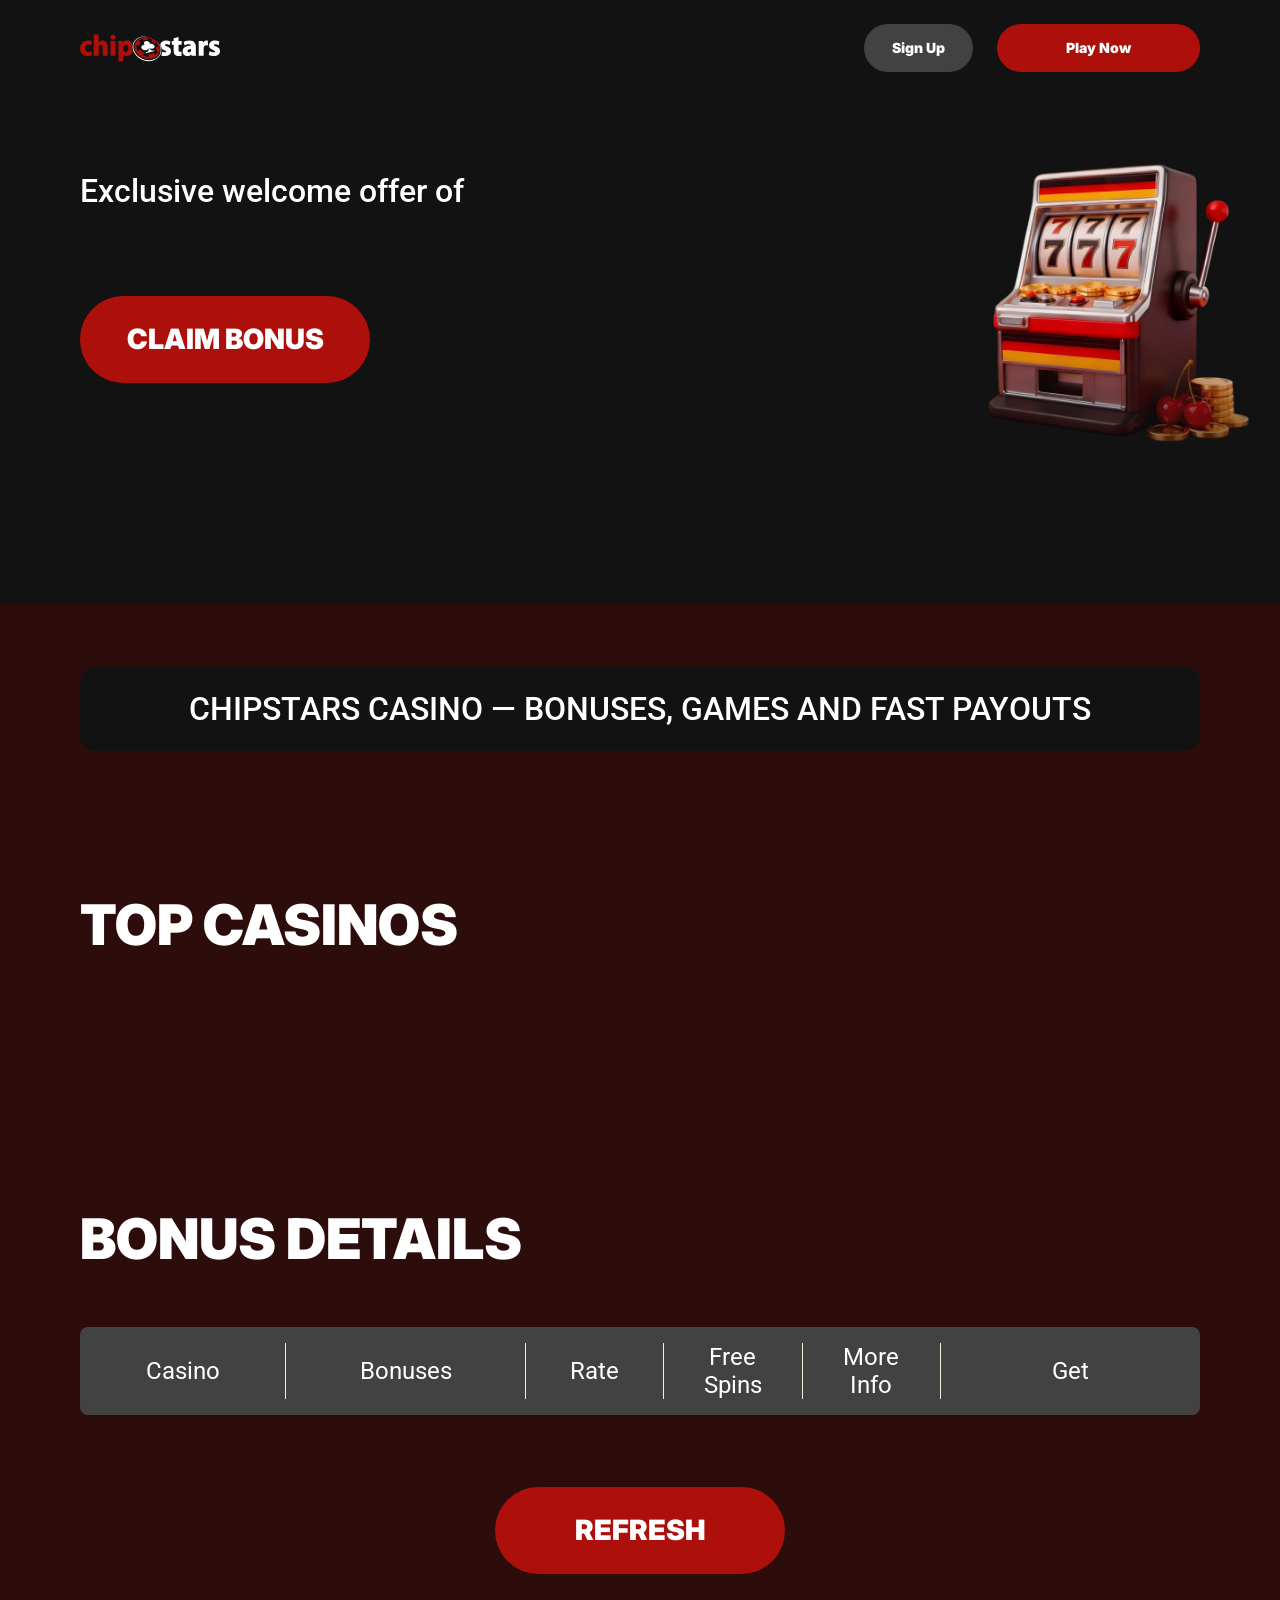
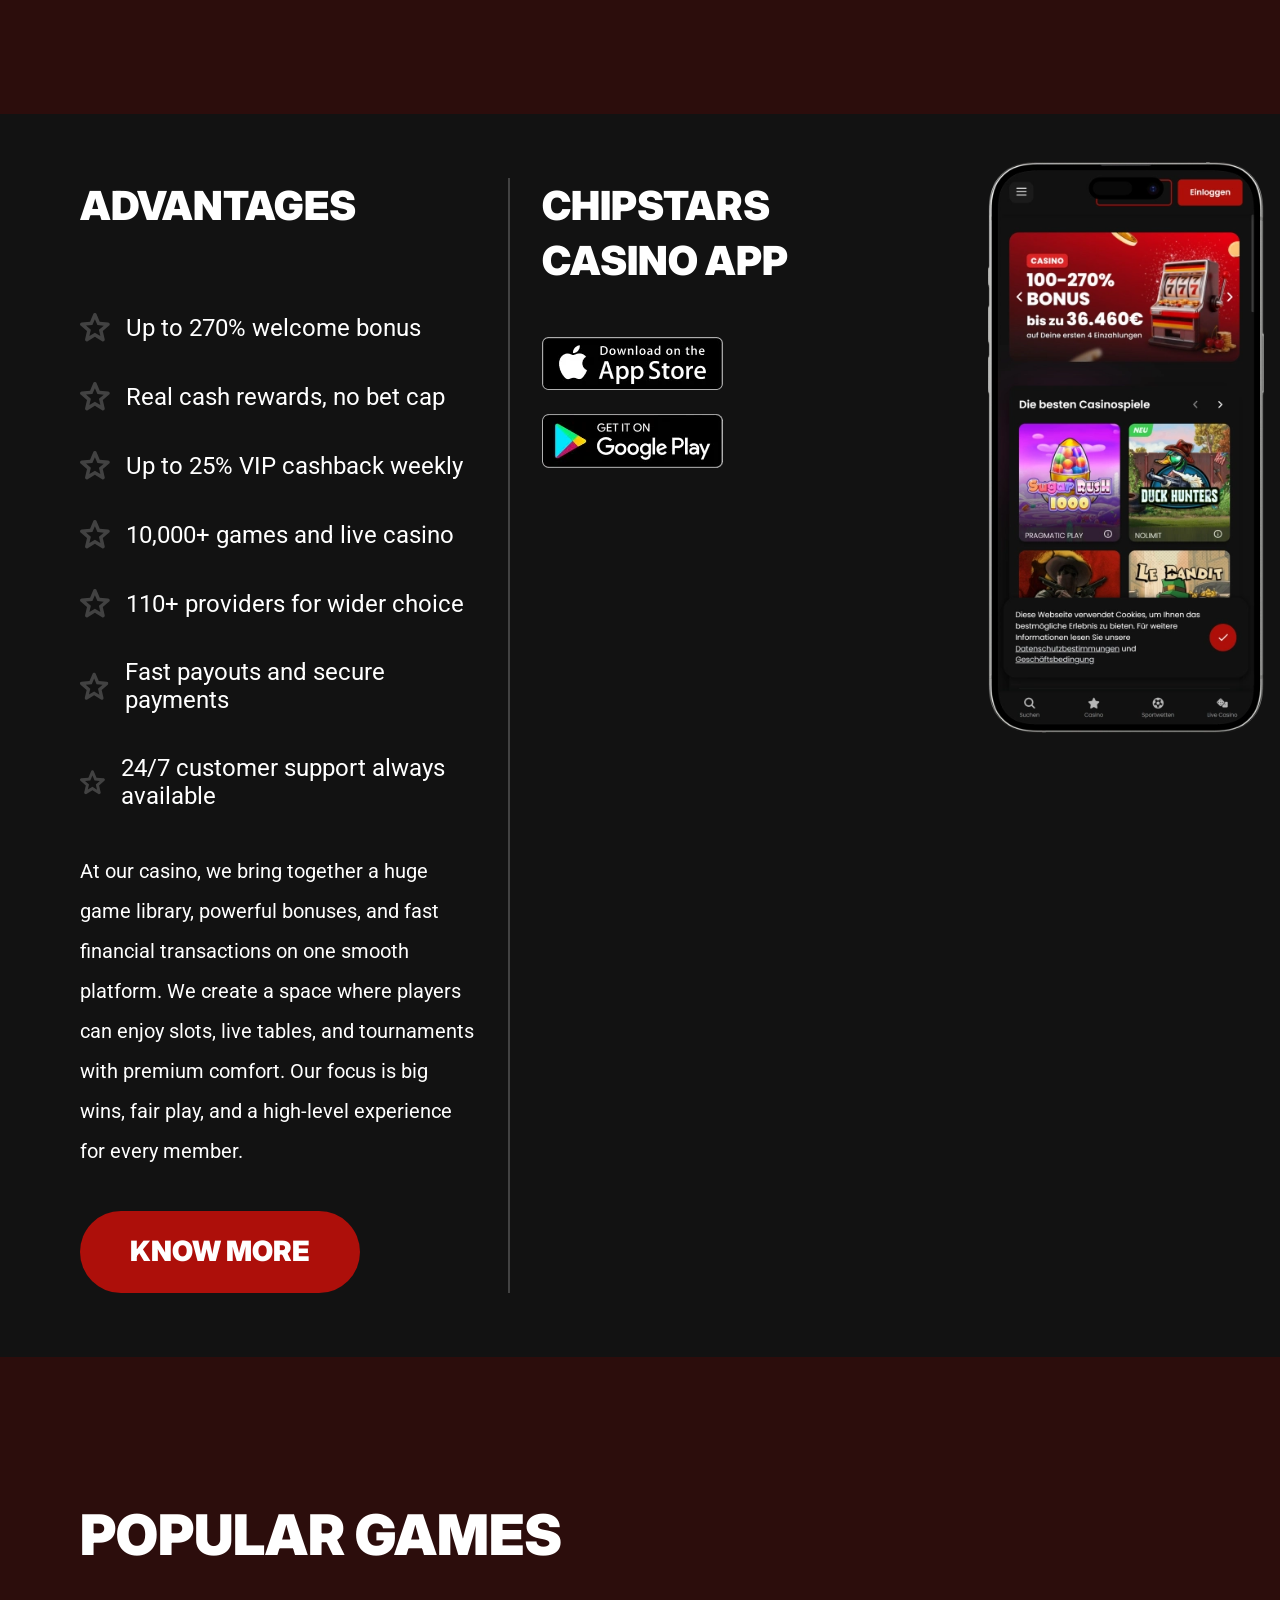
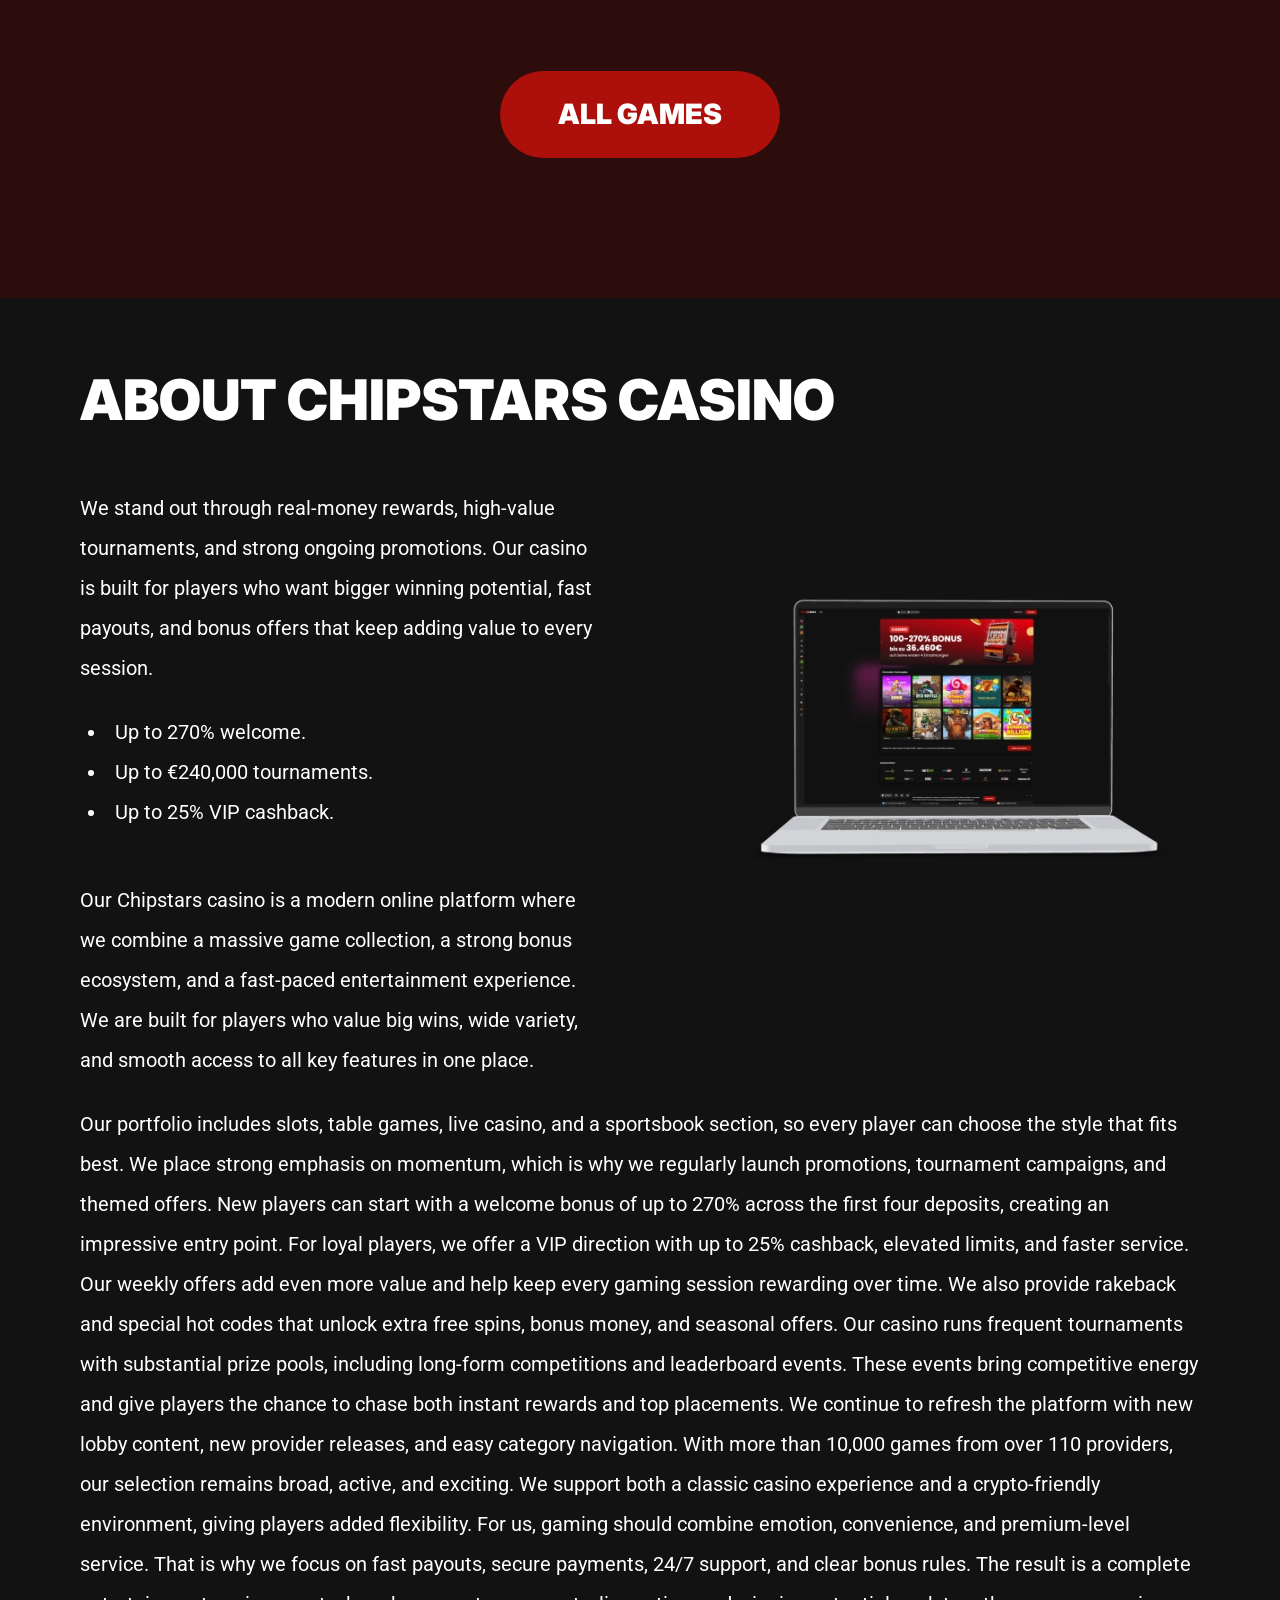
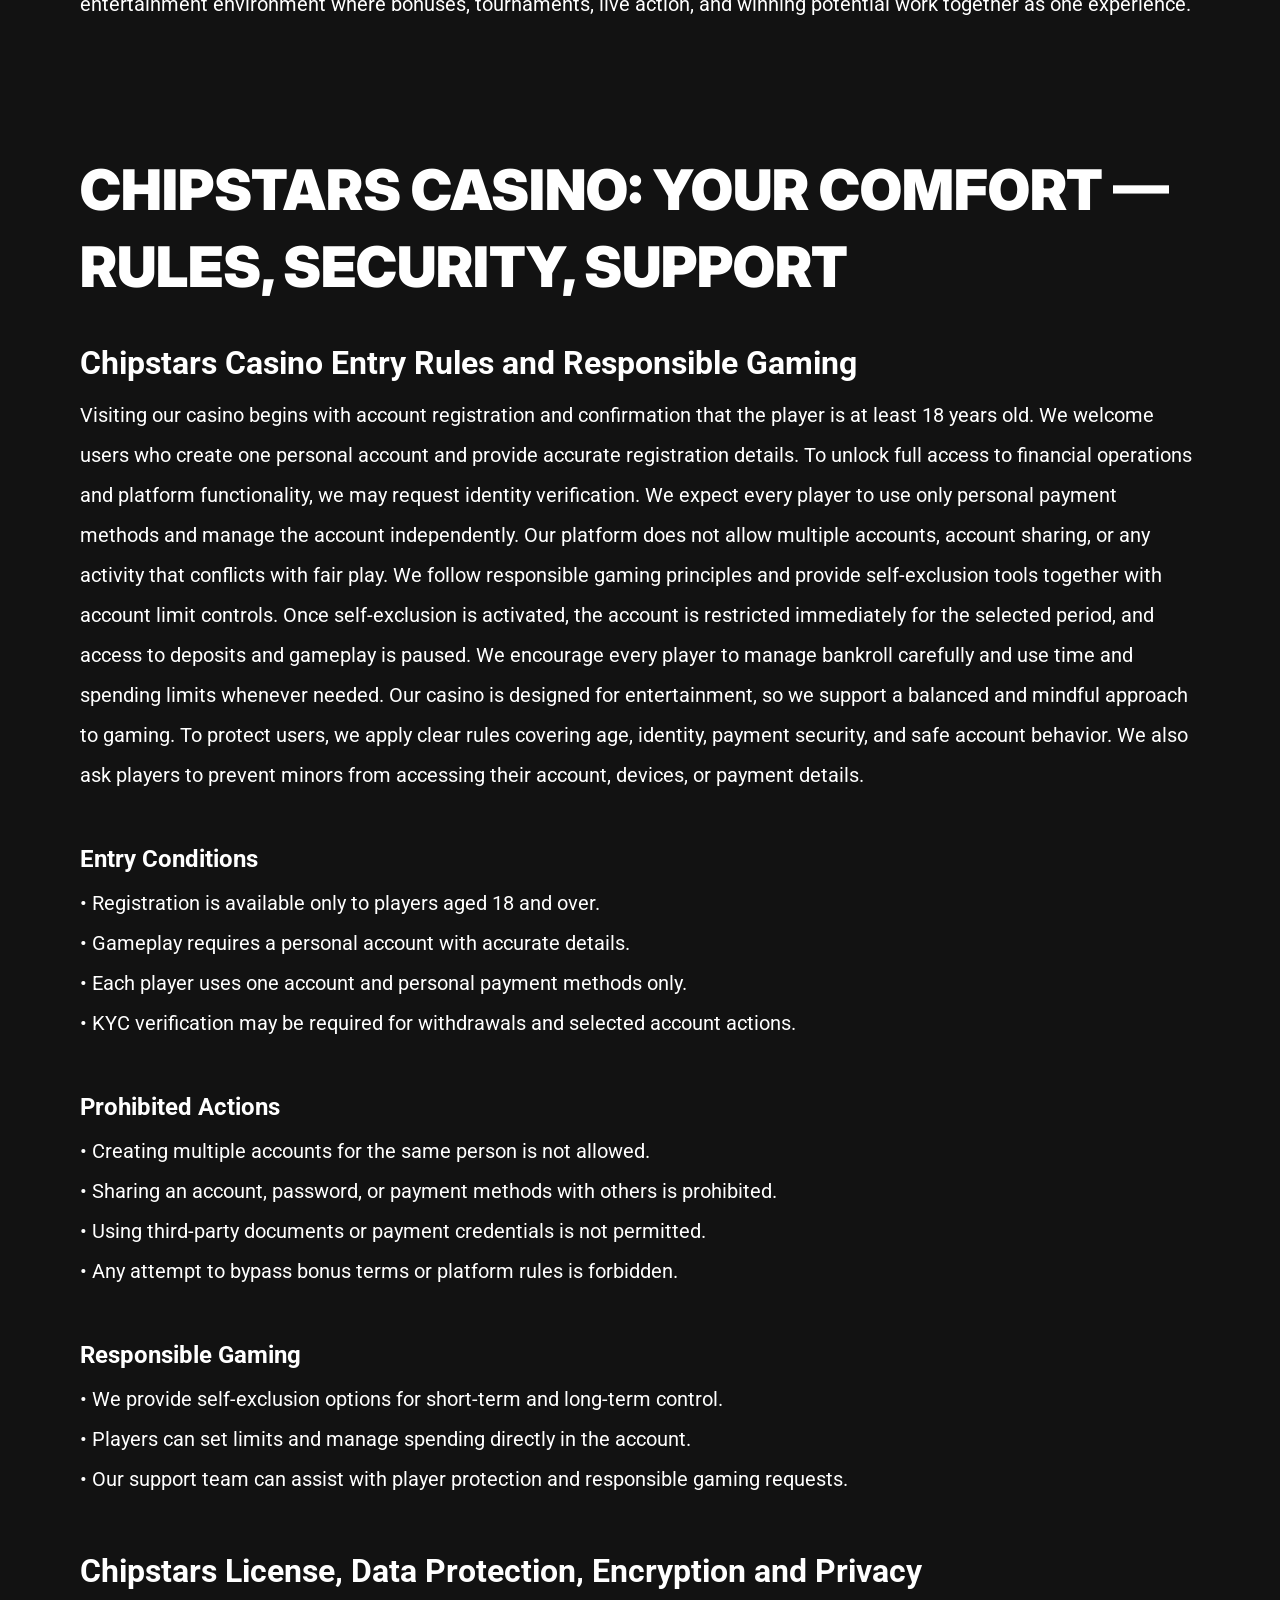
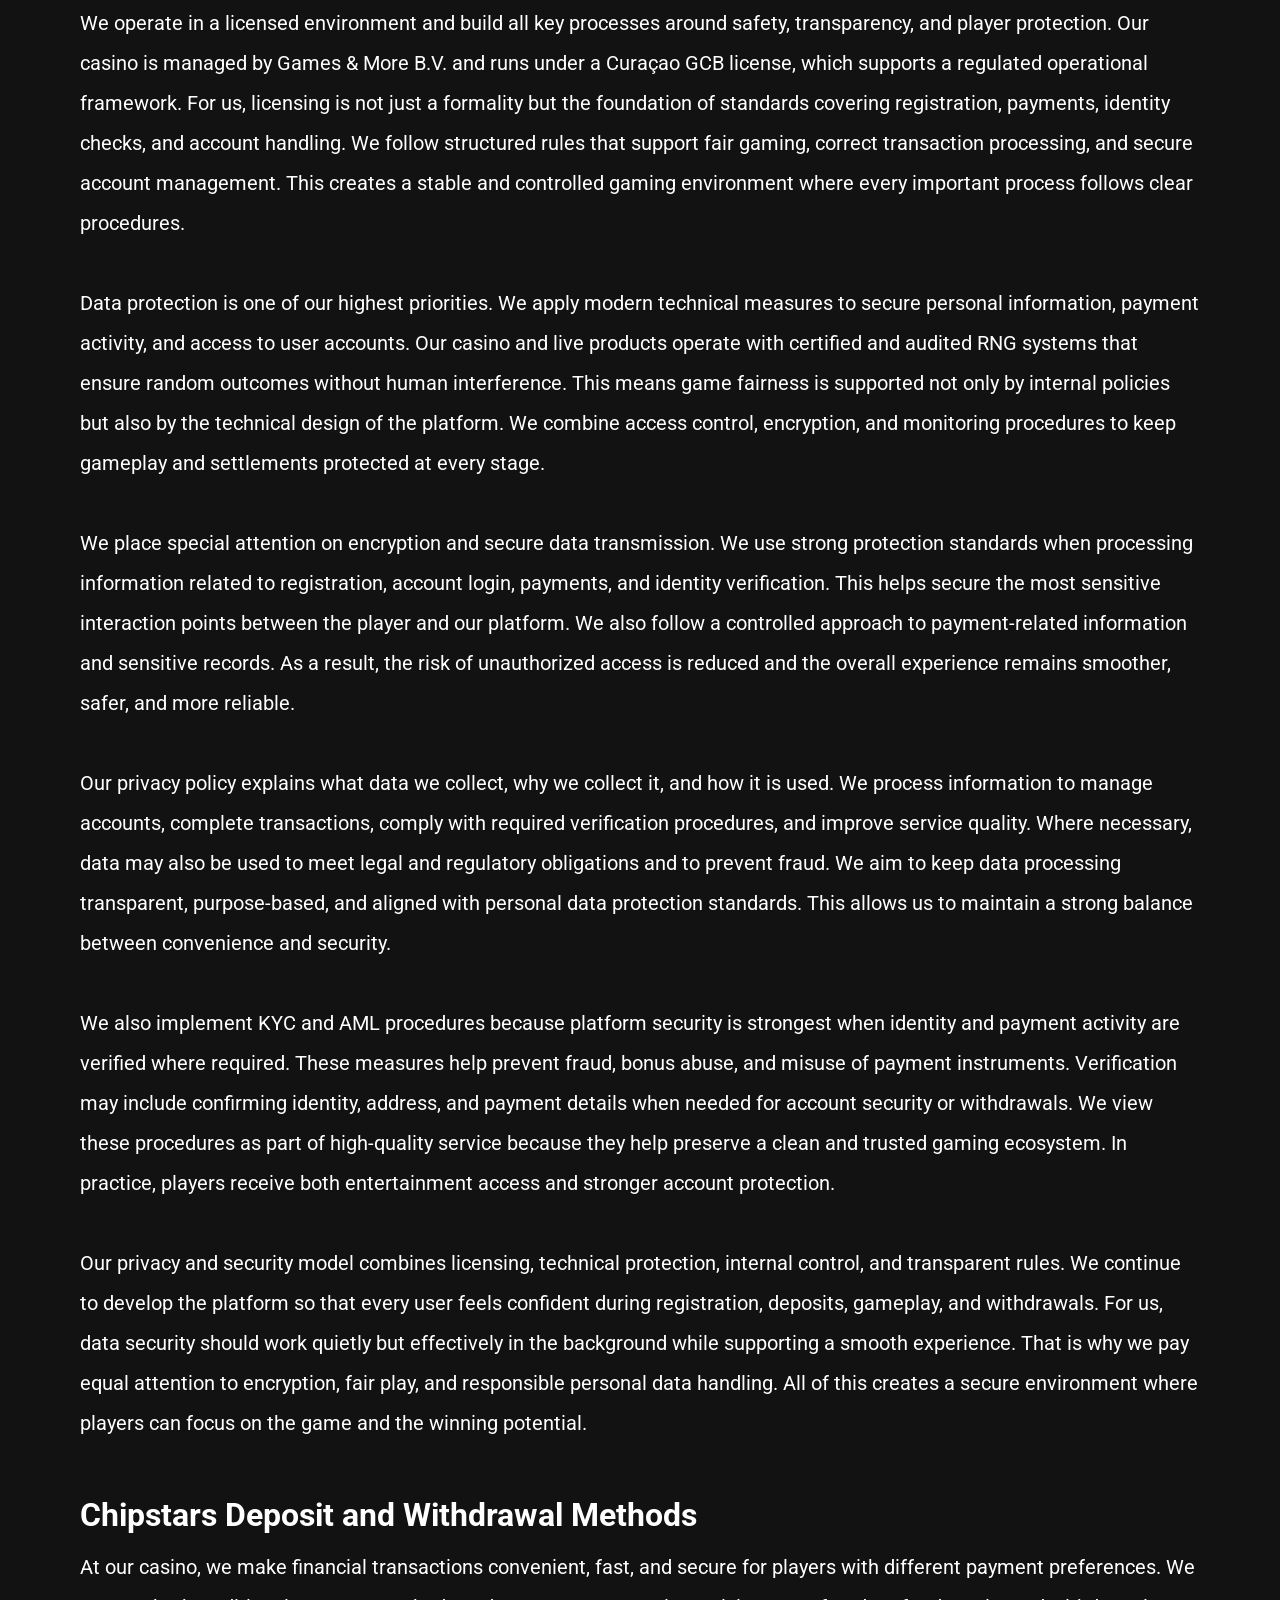
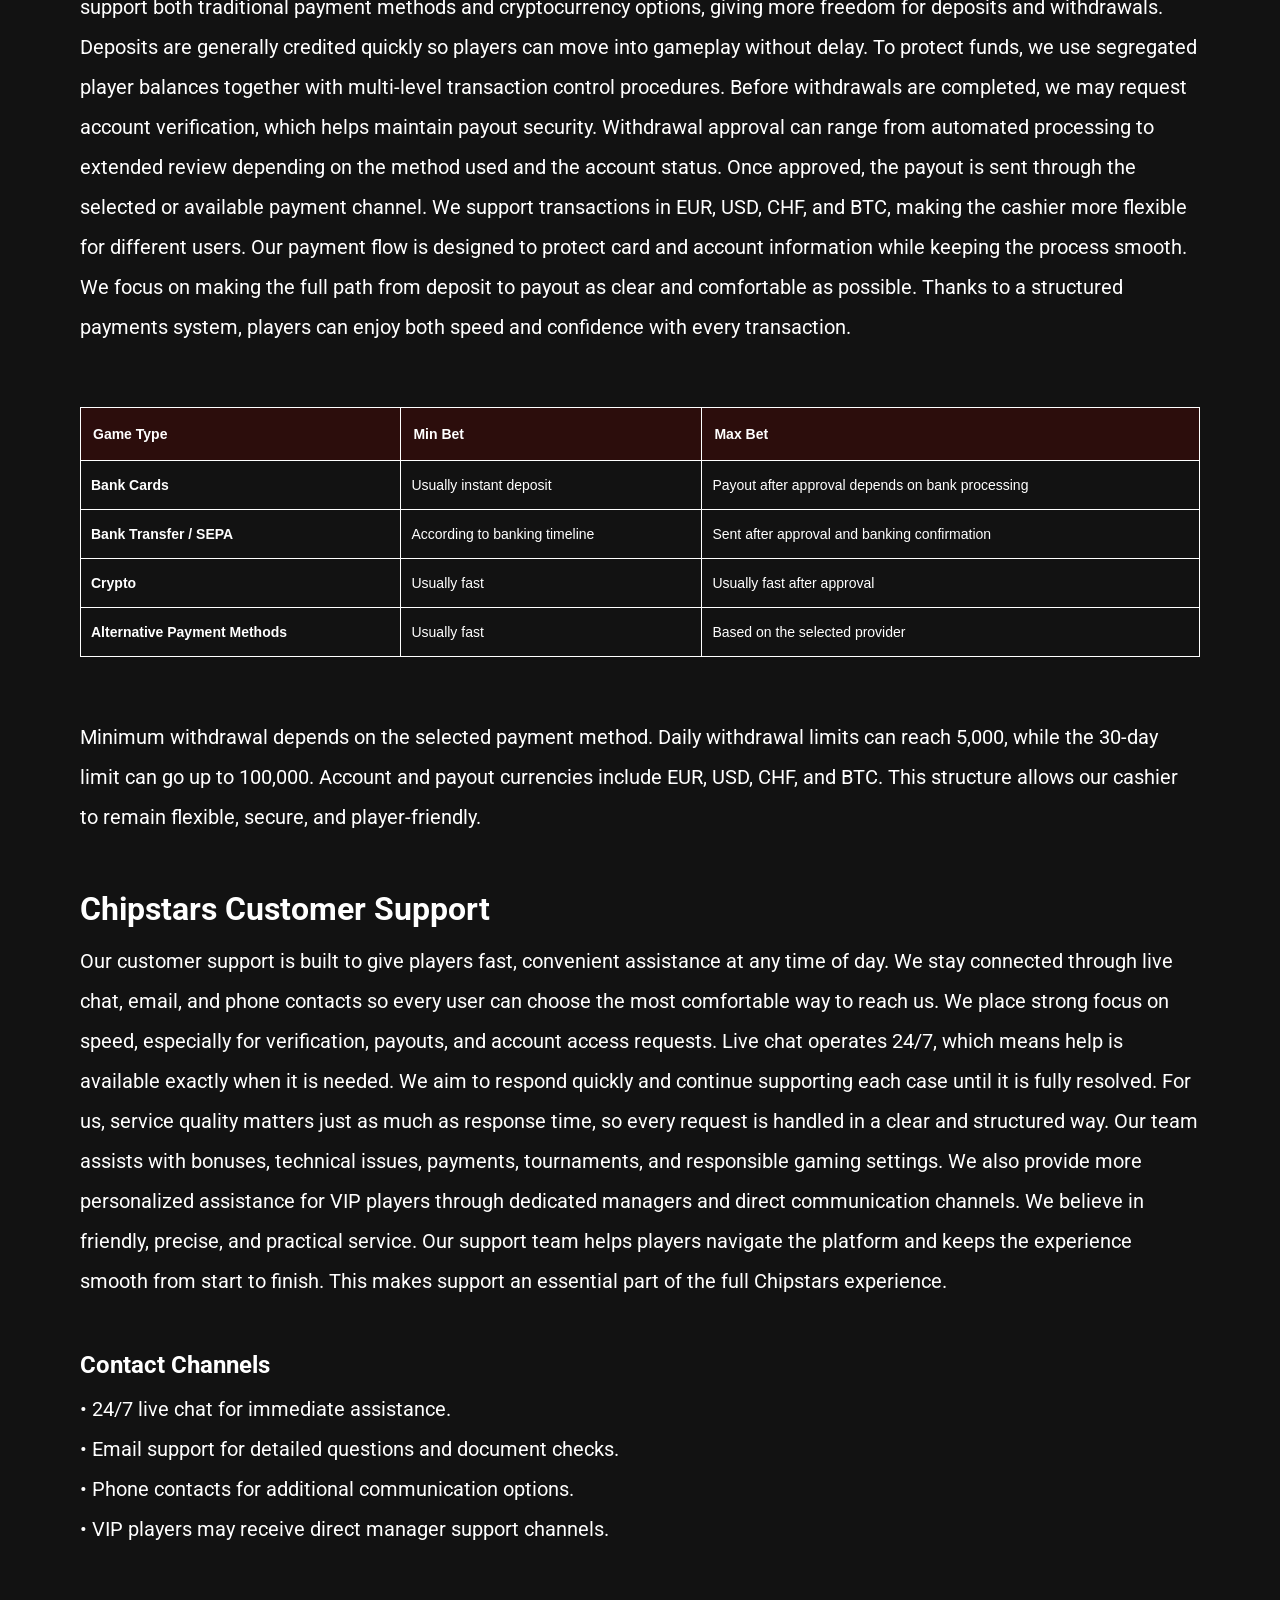
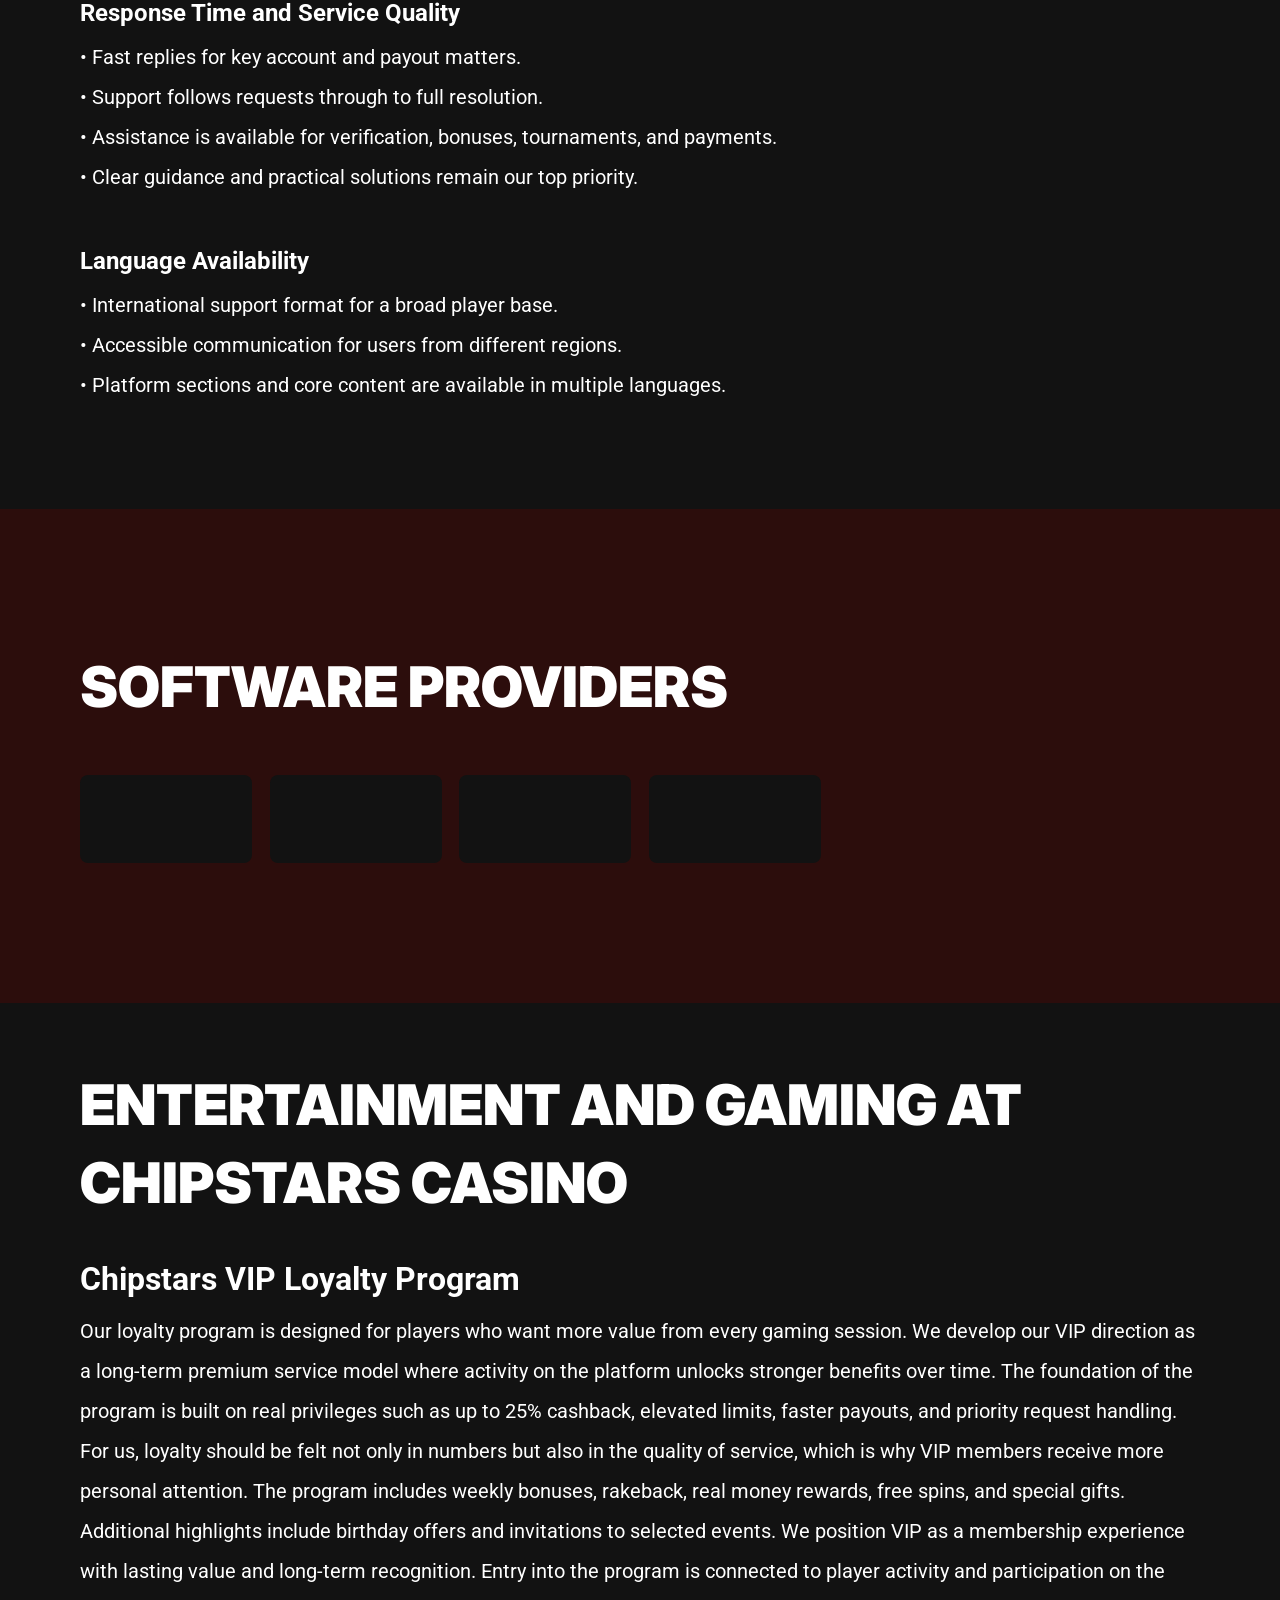
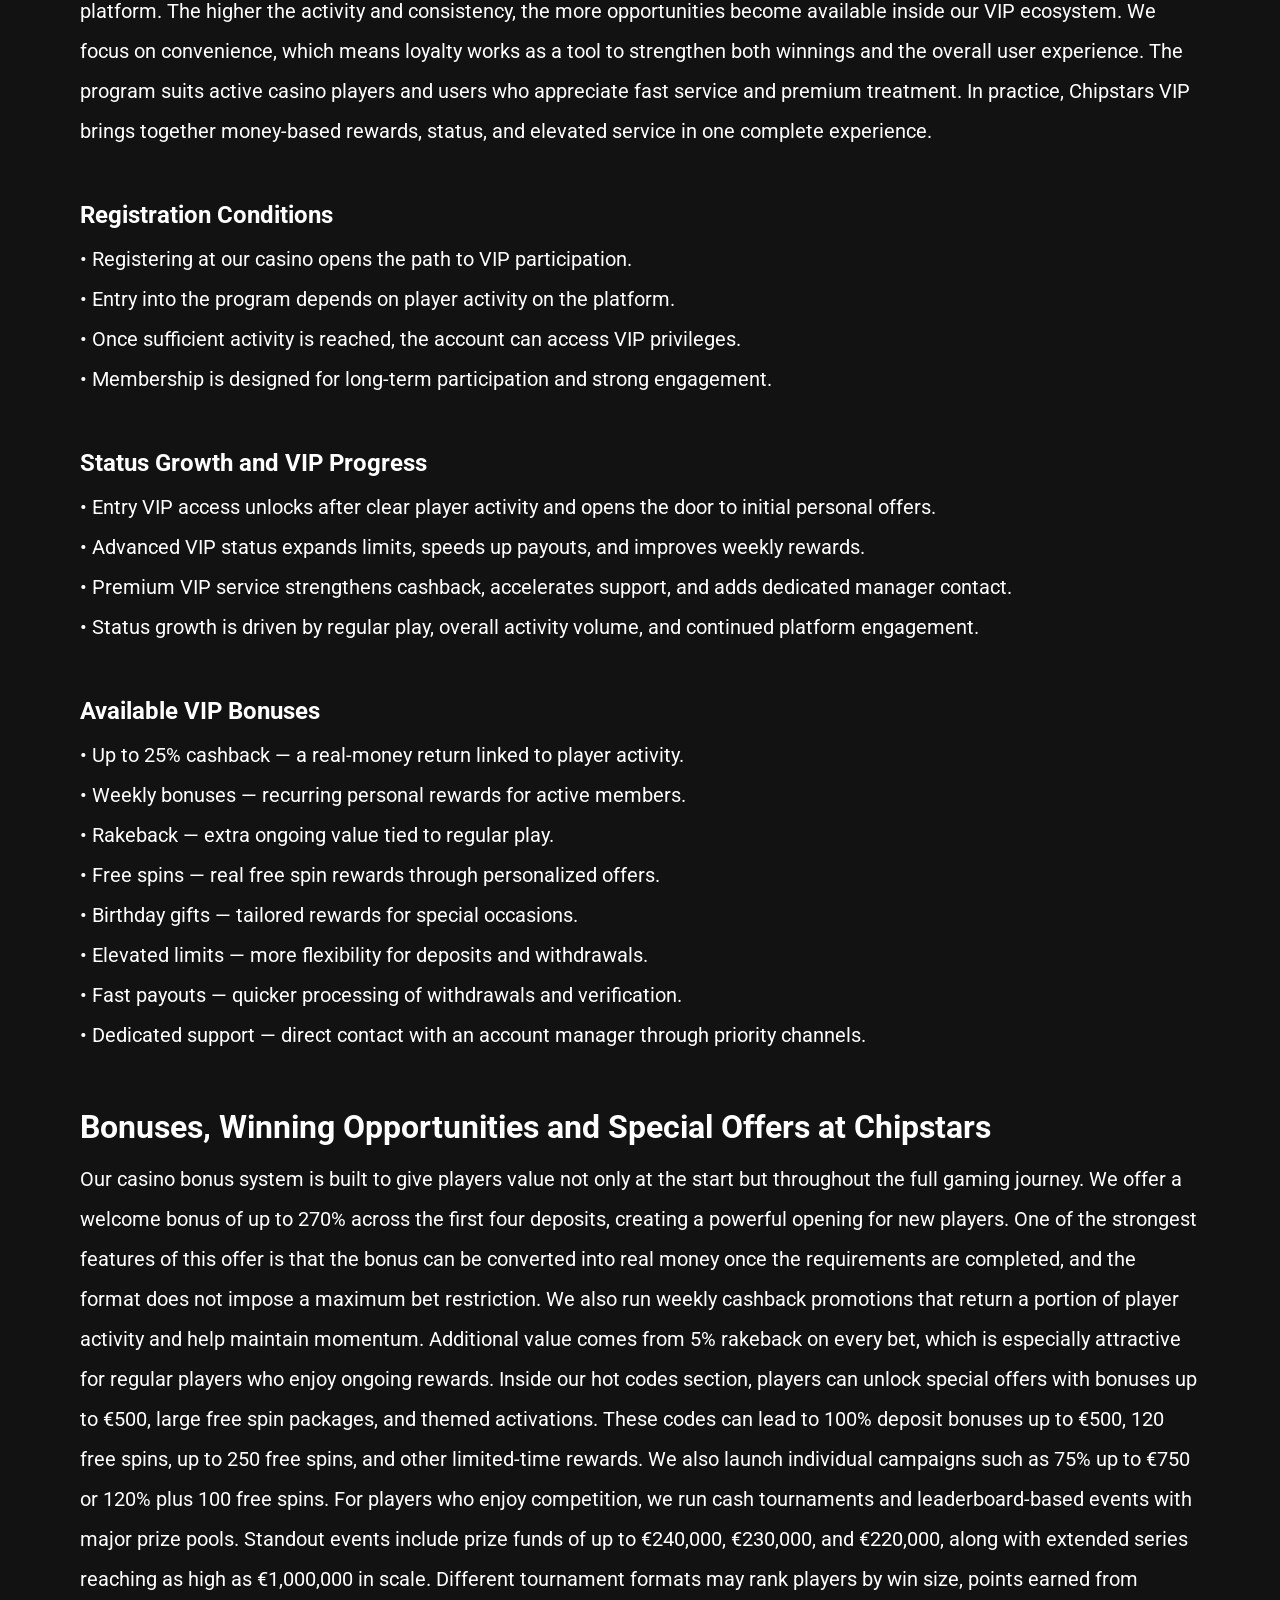
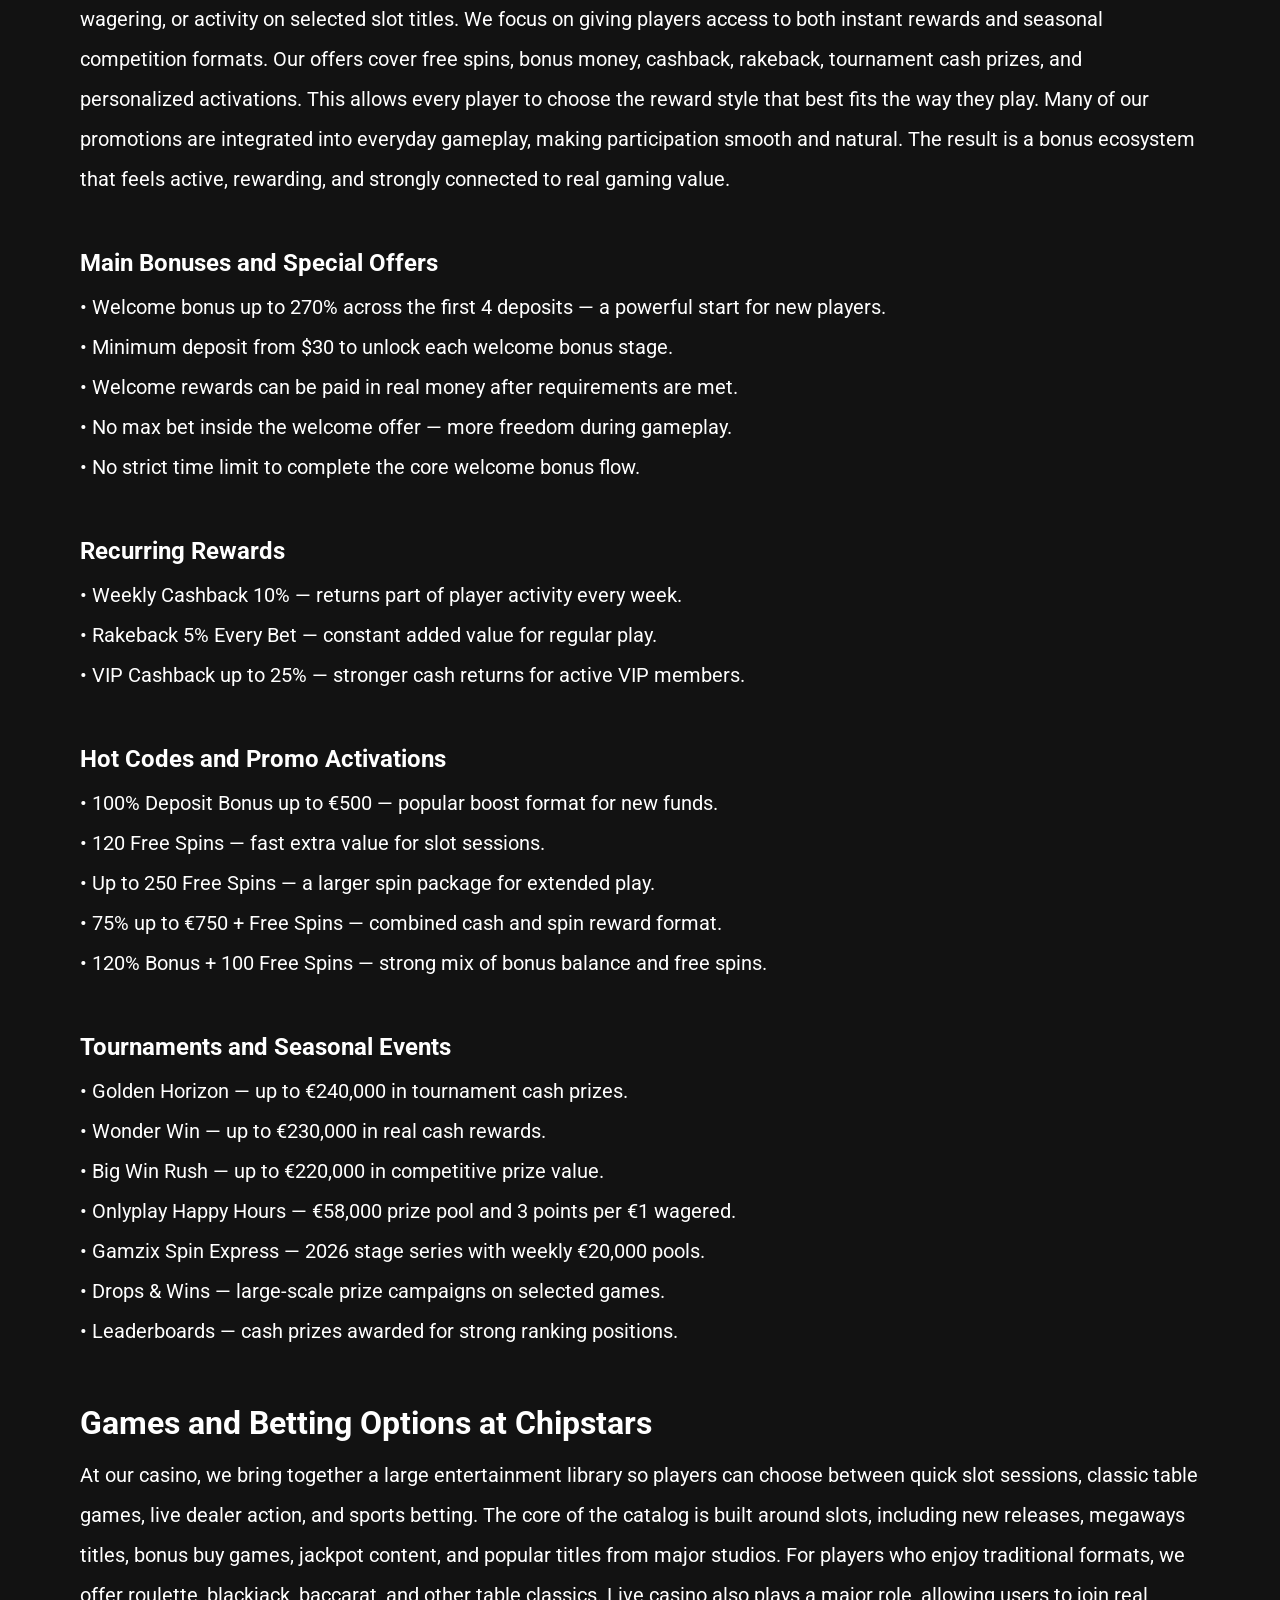
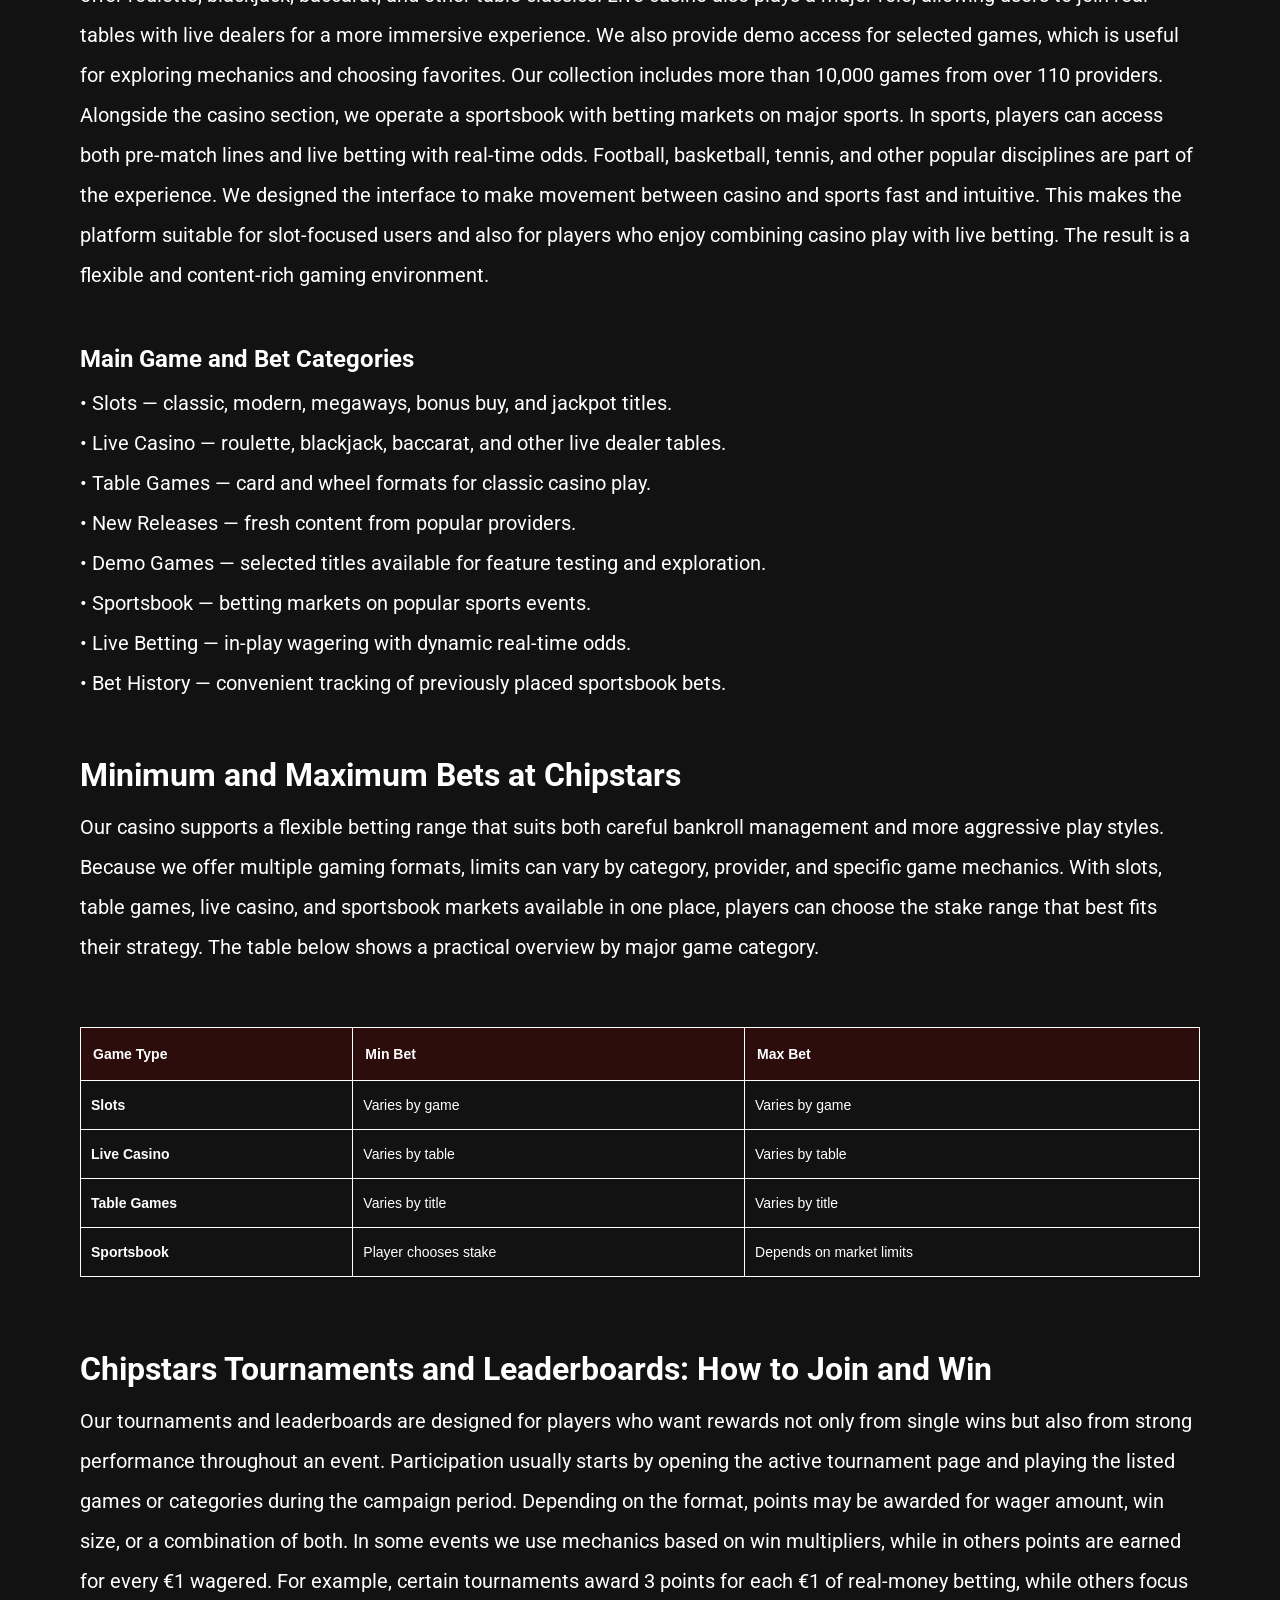
==== commit f355c2b0: "Site update" ====
--- a/index.html
+++ b/index.html
@@ -608,7 +608,7 @@
 Our casino supports a flexible betting range that suits both careful bankroll management and more aggressive play styles. Because we offer multiple gaming formats, limits can vary by category, provider, and specific game mechanics. With slots, table games, live casino, and sportsbook markets available in one place, players can choose the stake range that best fits their strategy. The table below shows a practical overview by major game category.
 </p>
 <br>
-<table style="width: 100%; border-collapse: collapse; margin: 20px auto; font-family: sans-serif; color: #ffffff;">
+<table style="width: 100%; border-collapse: collapse; margin: 20px auto; font-family: sans-serif; color: #ffffff;font-size:14px">
   <thead>
     <tr style="background-color: #2c0d0c;">
       <th style="border: 1px solid #ffffff; padding: 12px; text-align: left; color: #ffffff; font-weight: bold;">Game Type</th>
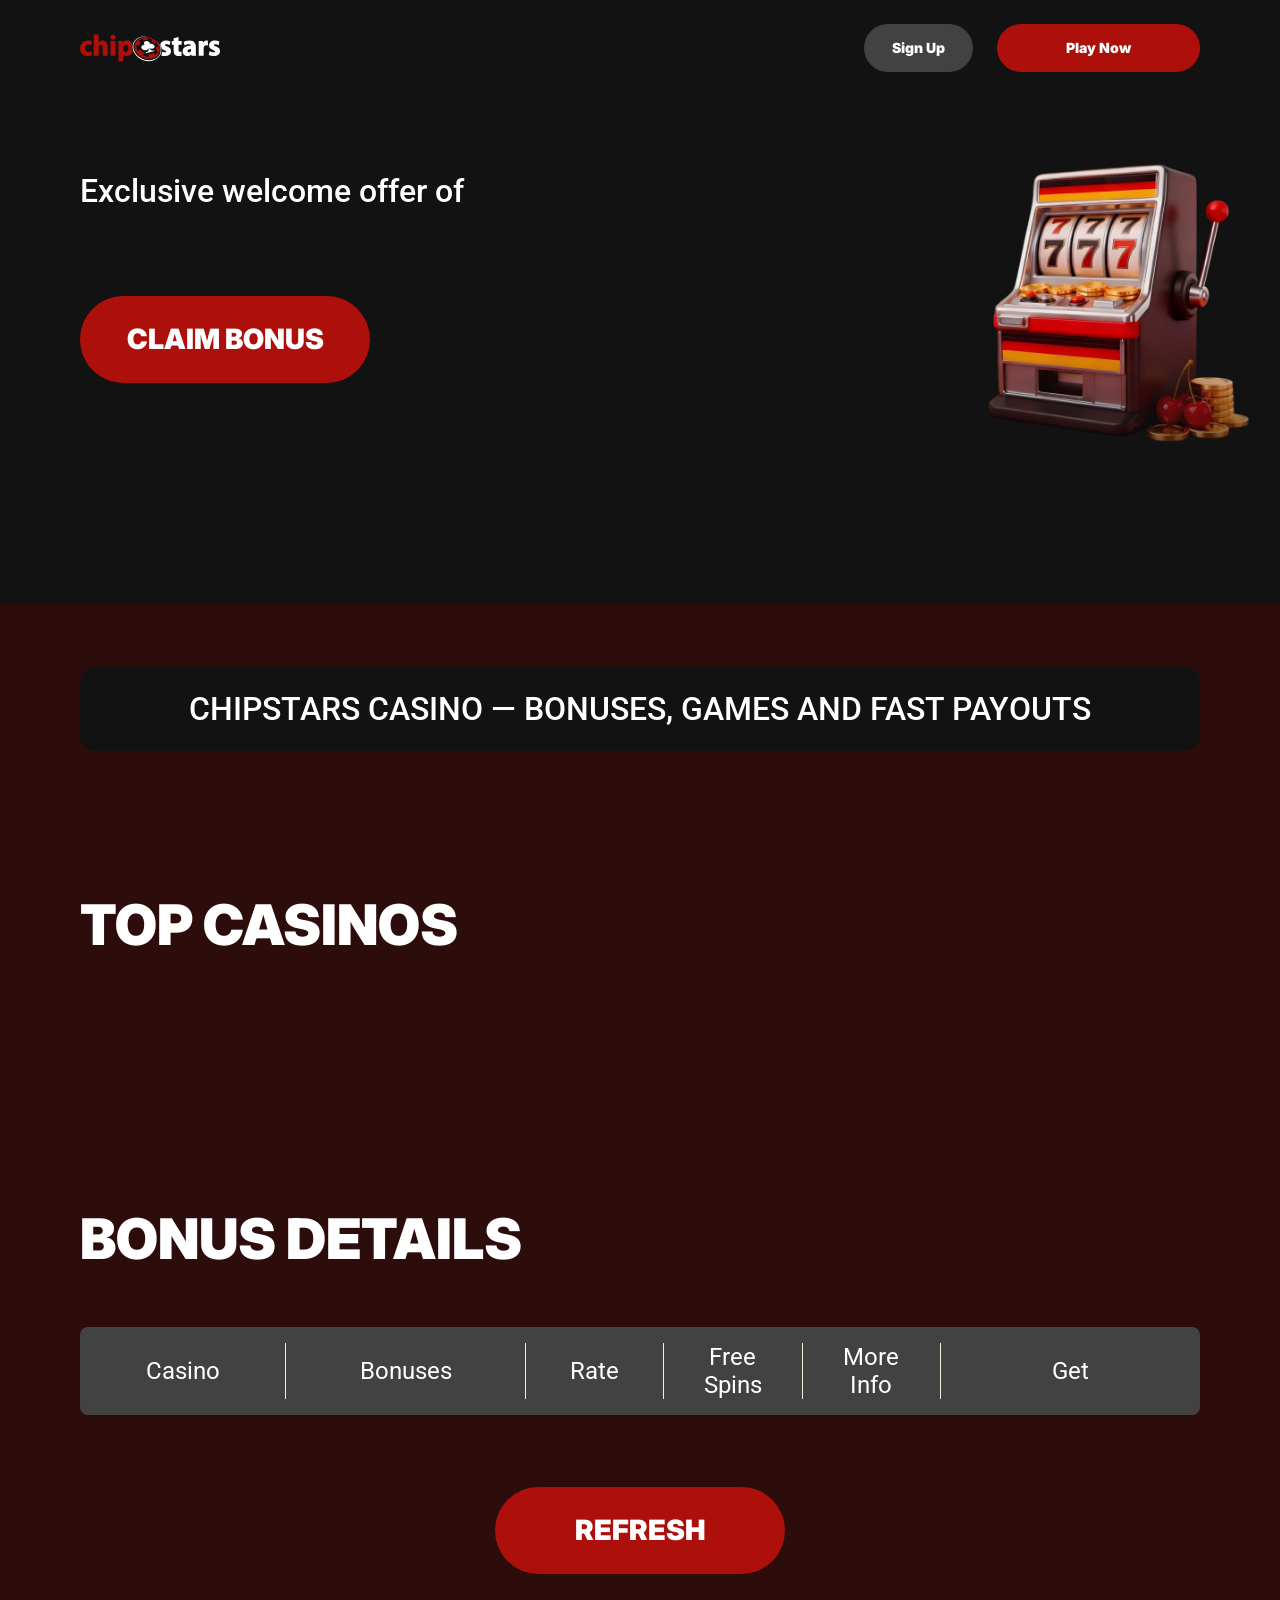
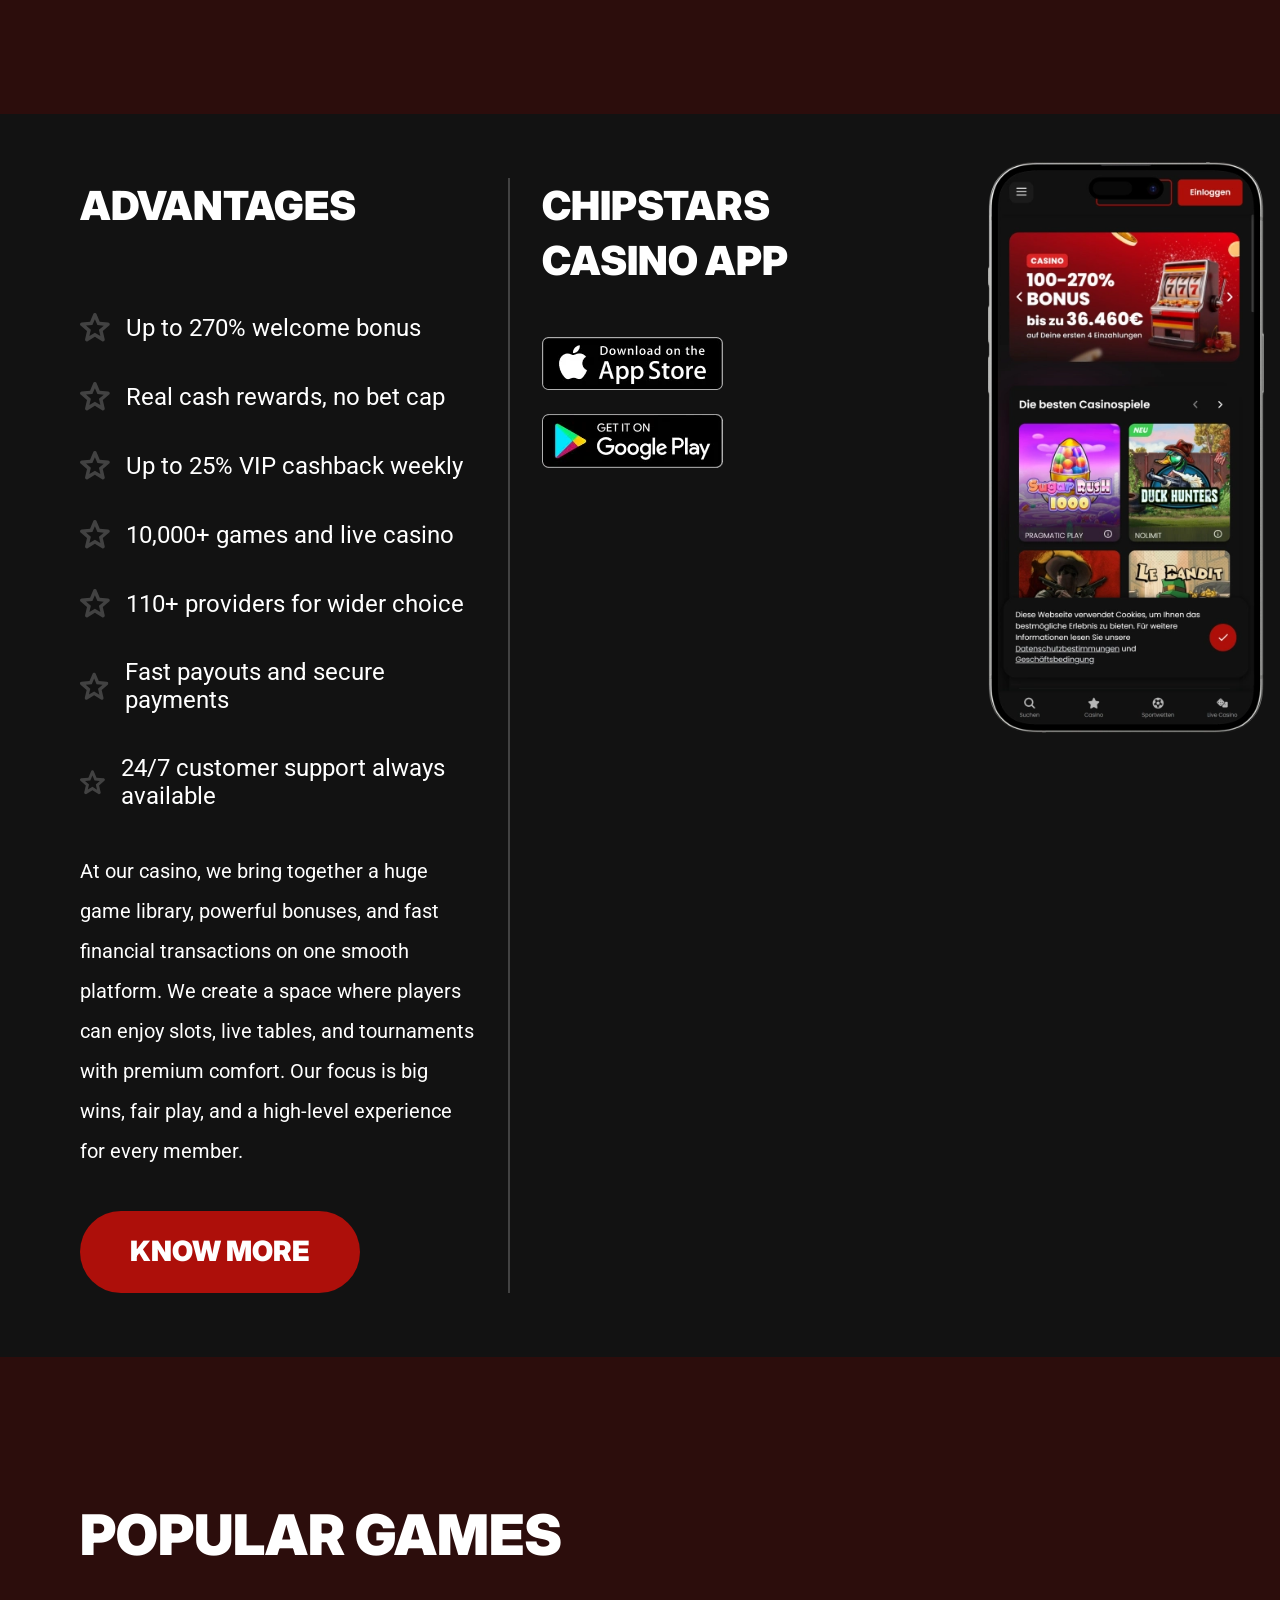
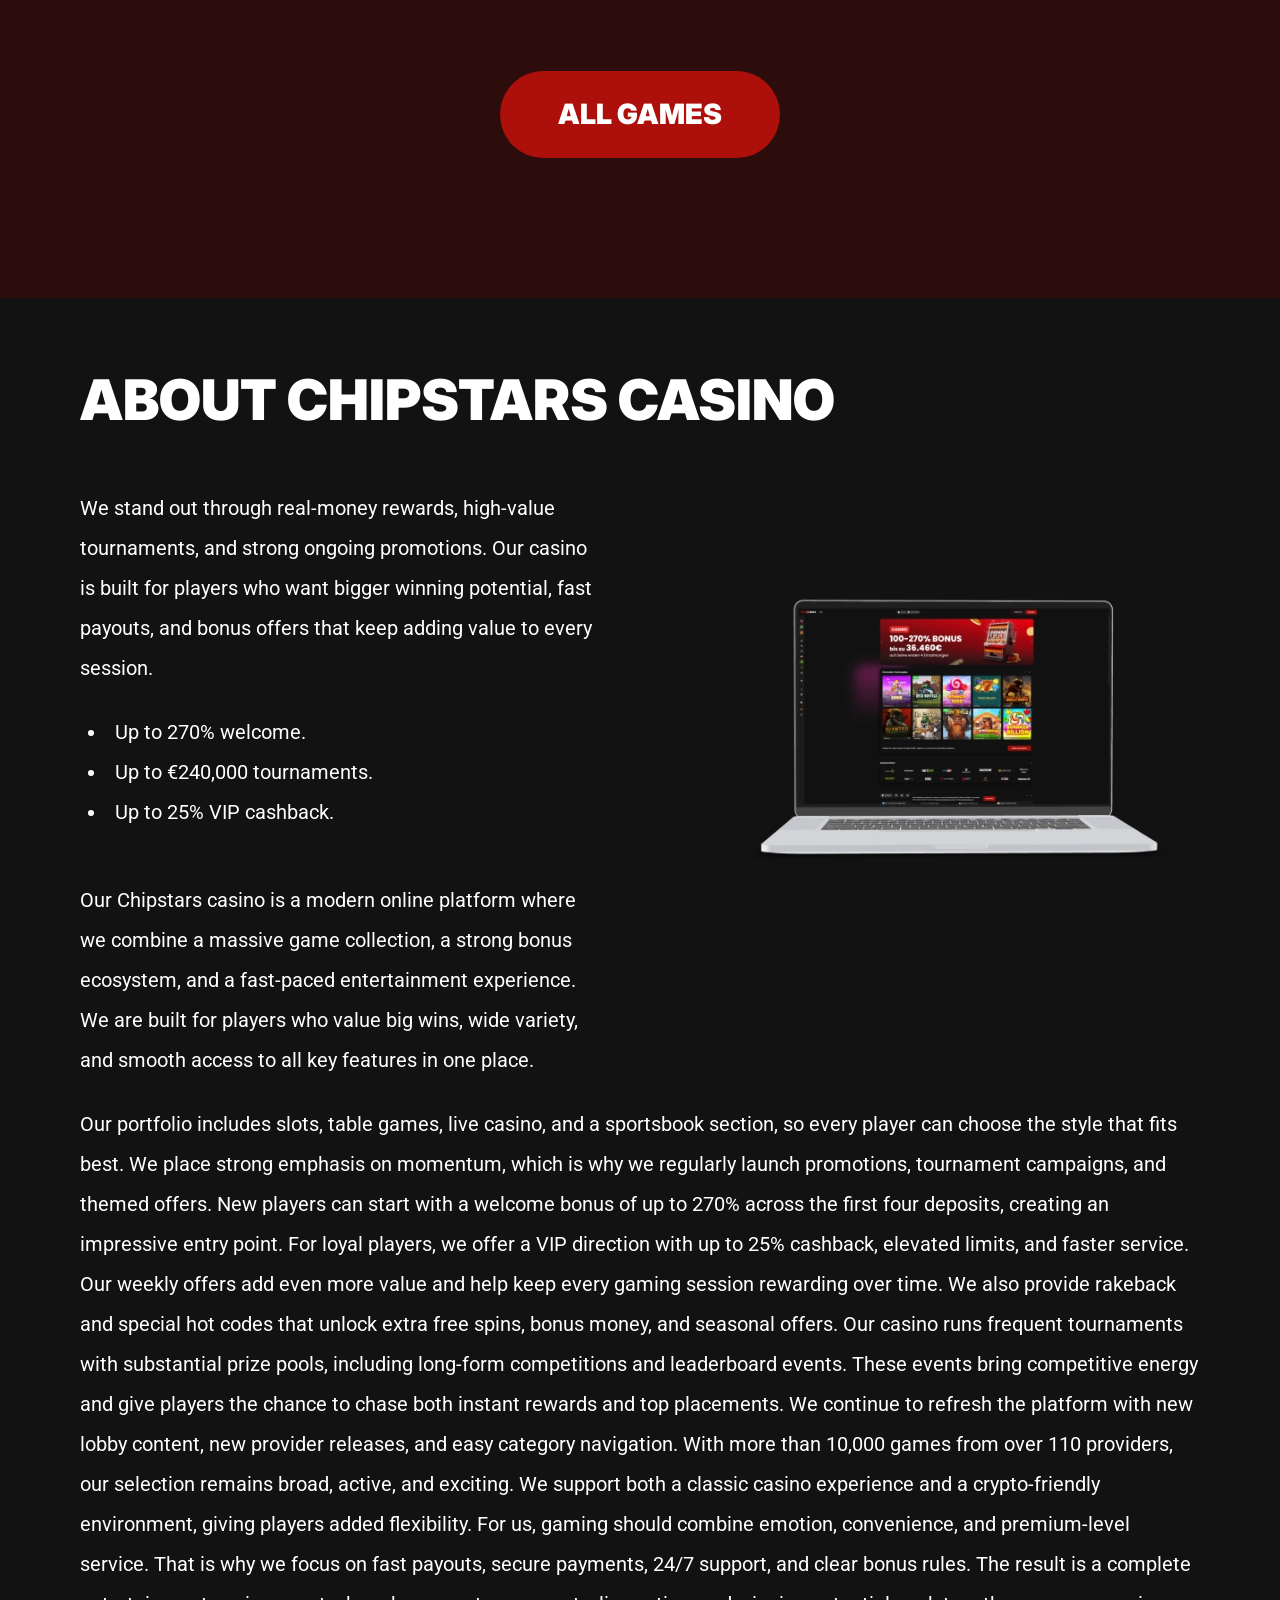
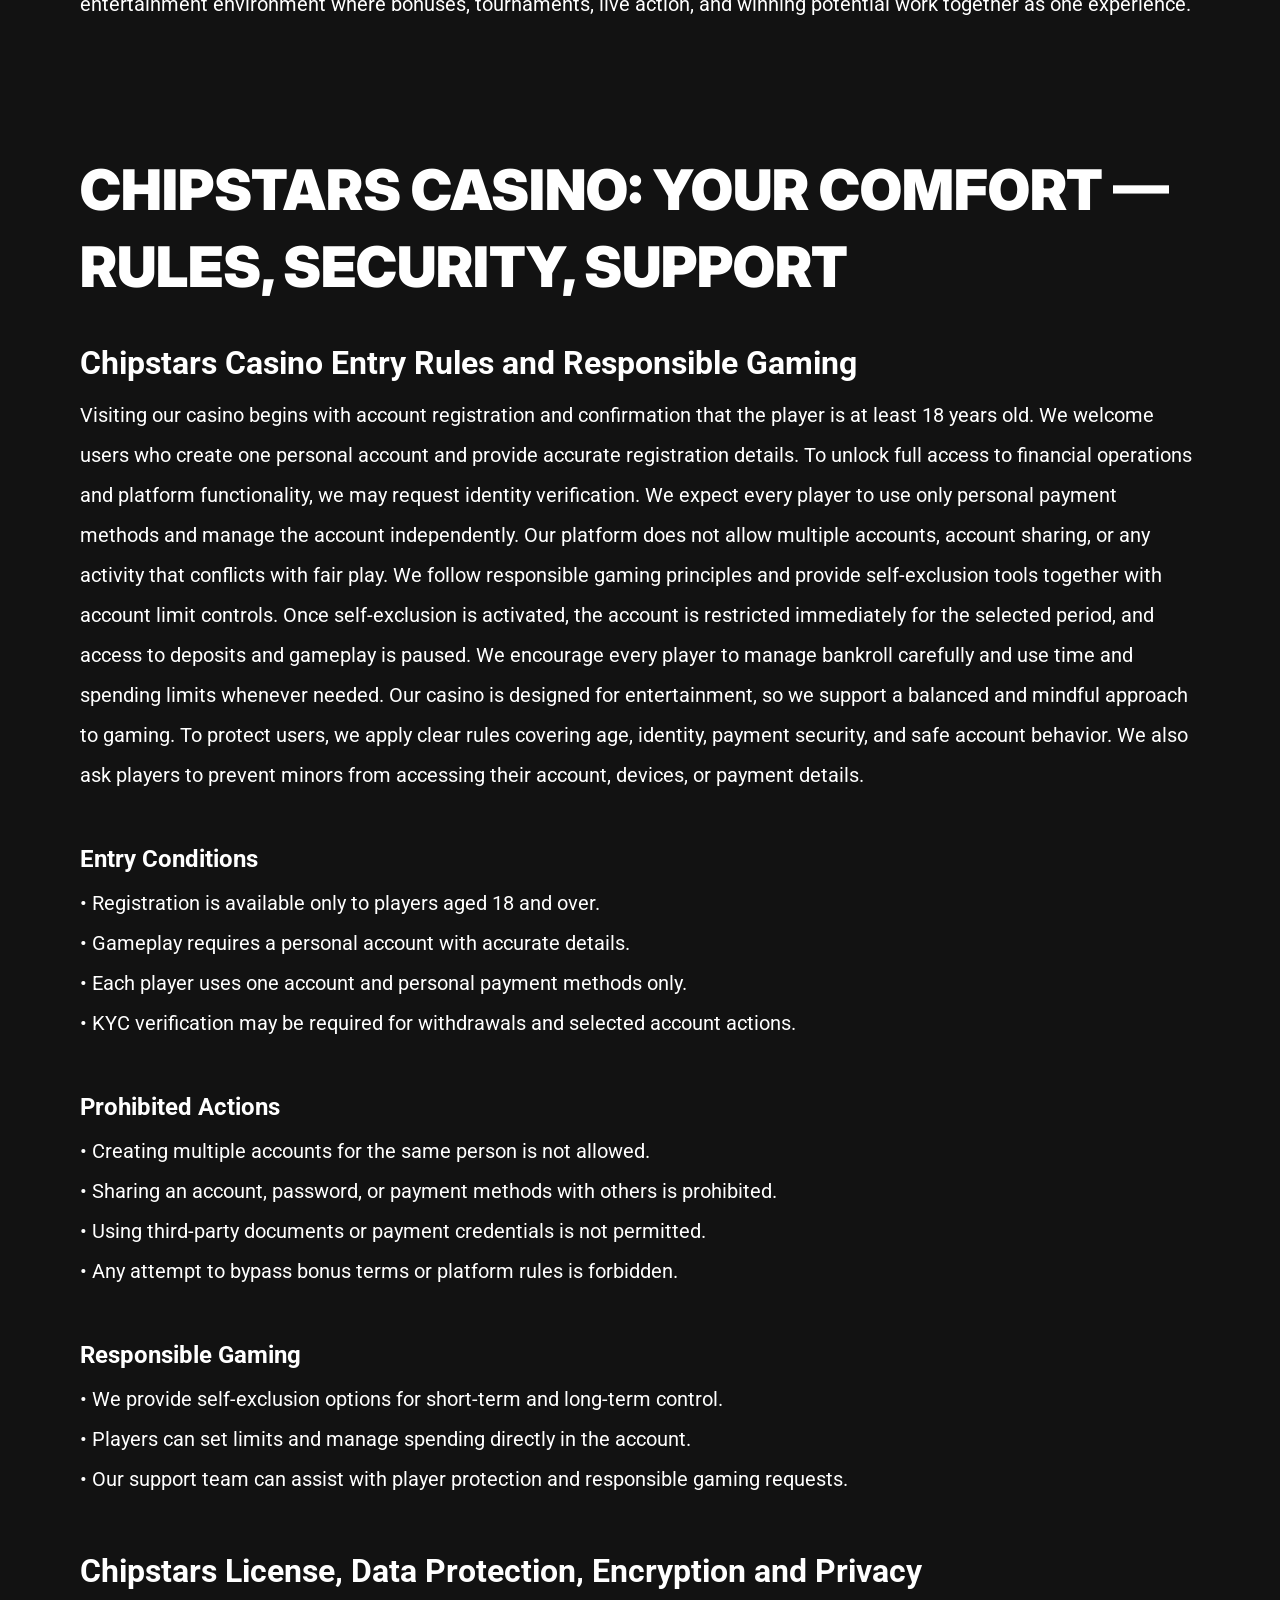
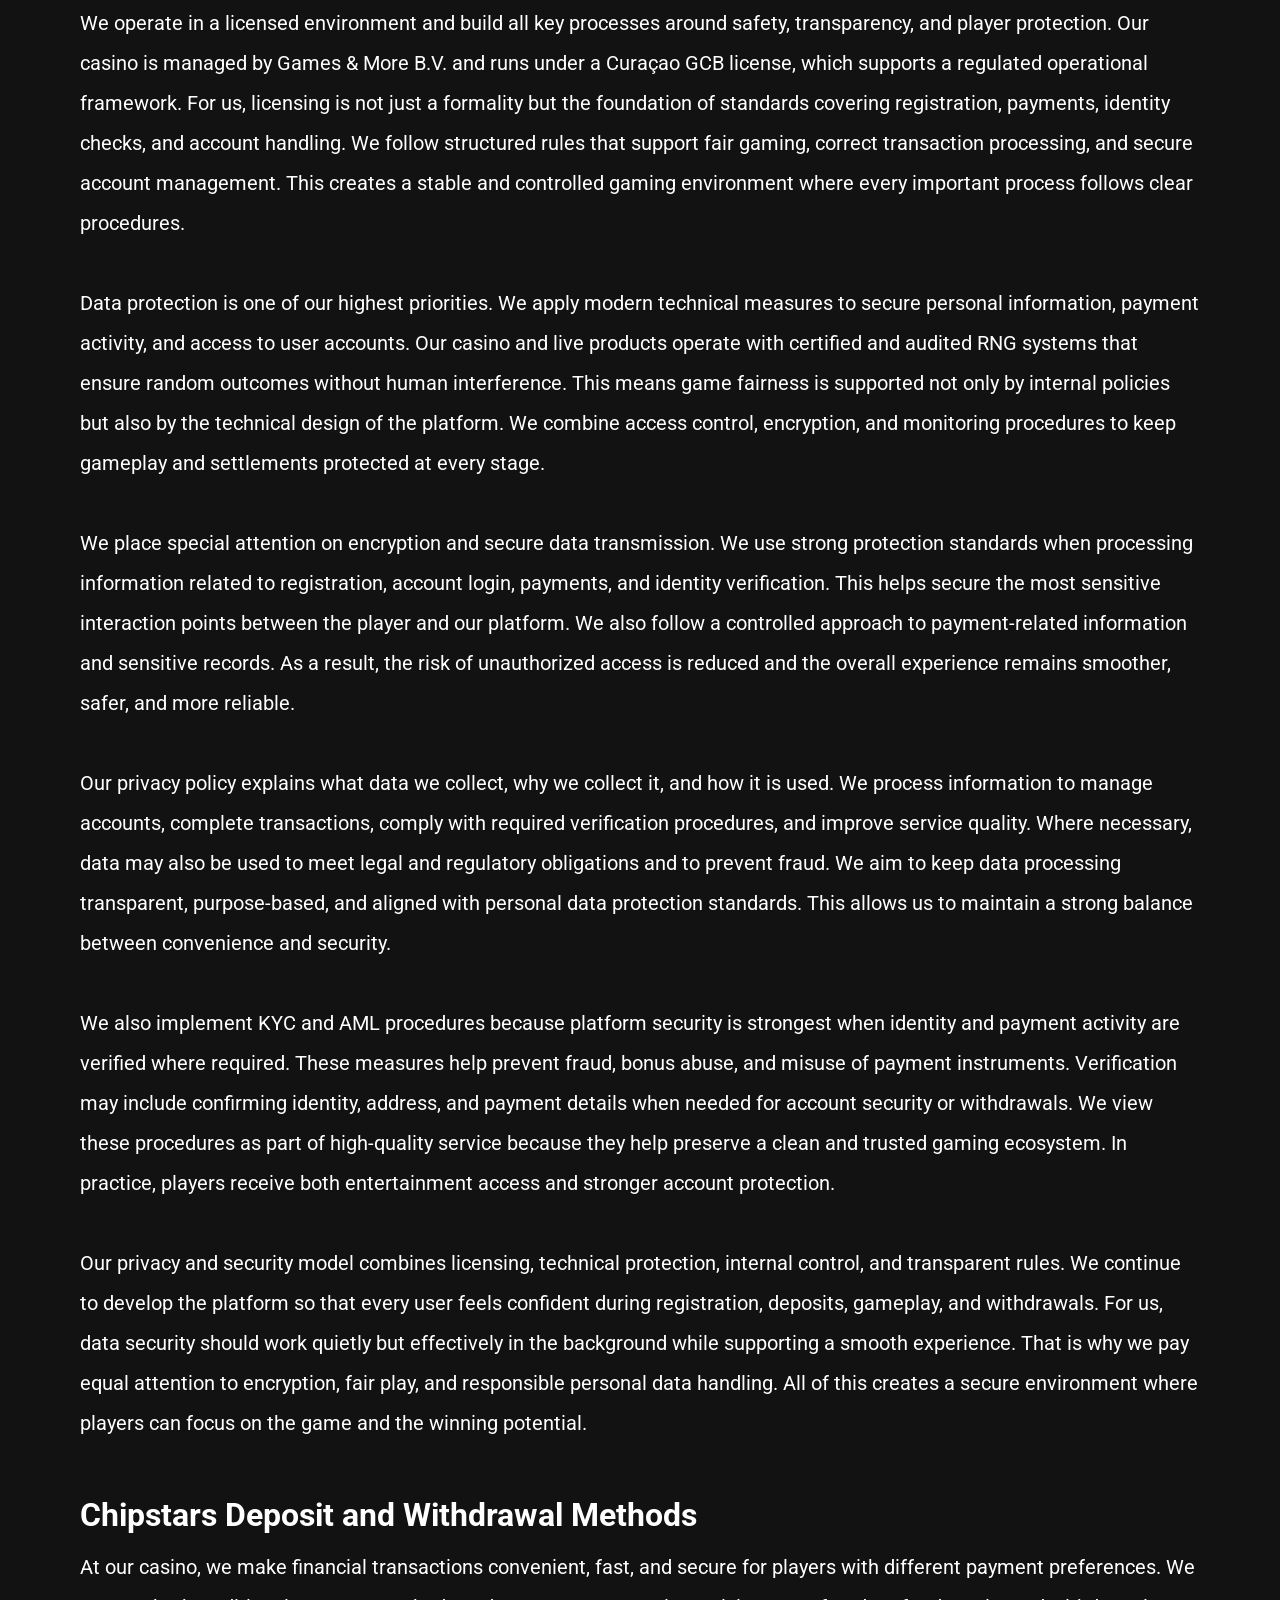
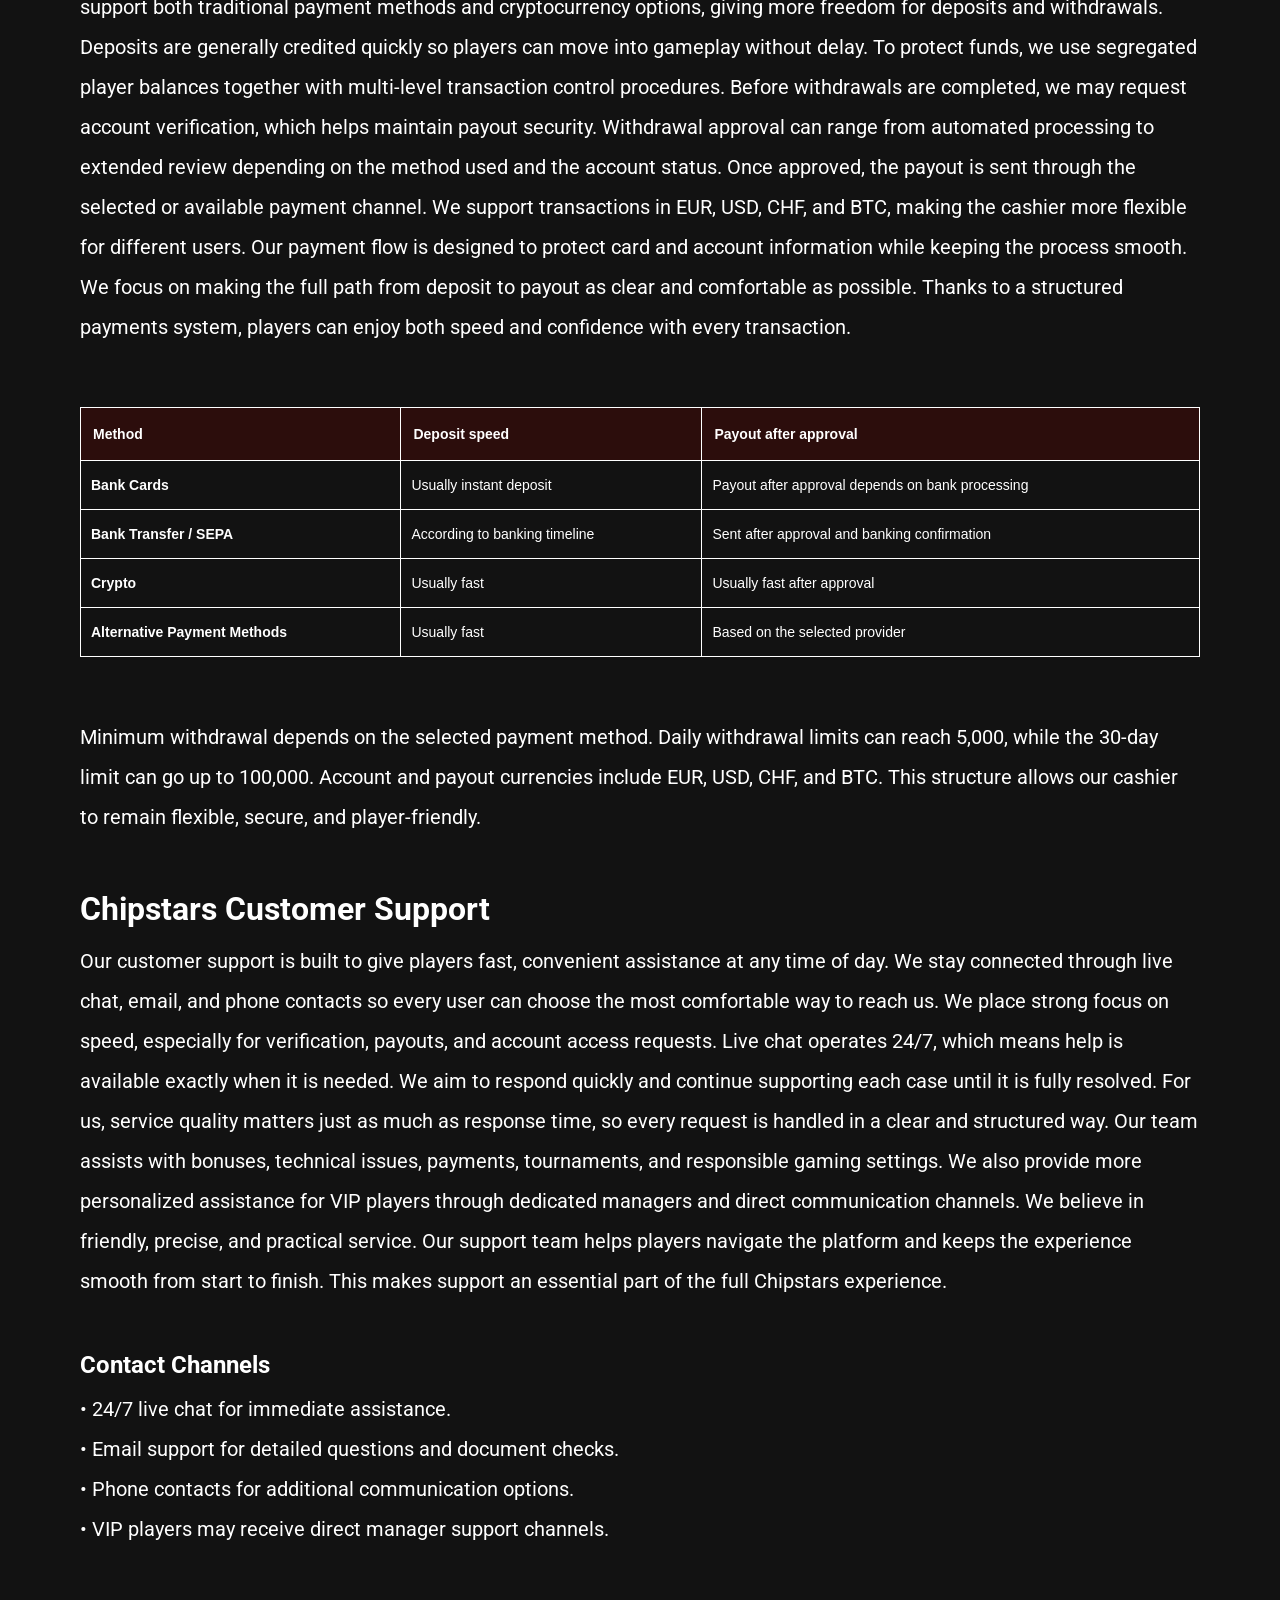
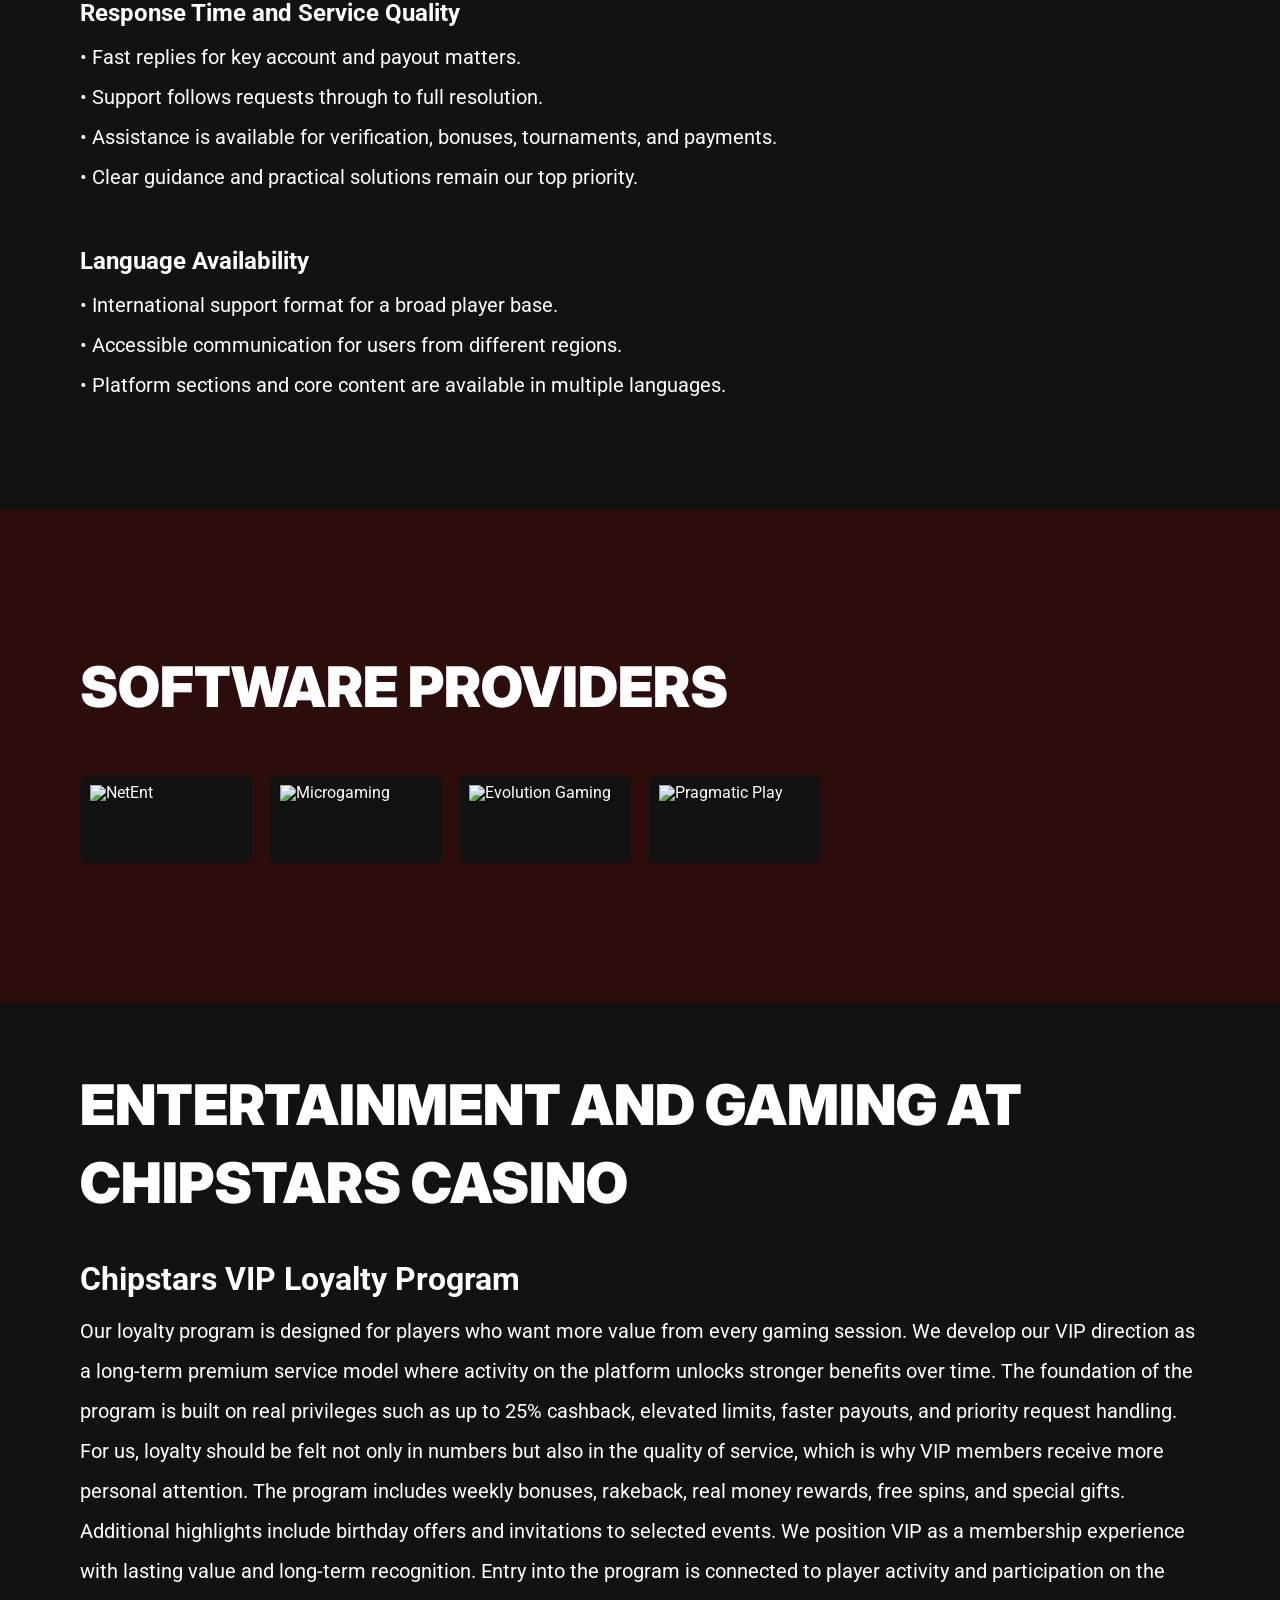
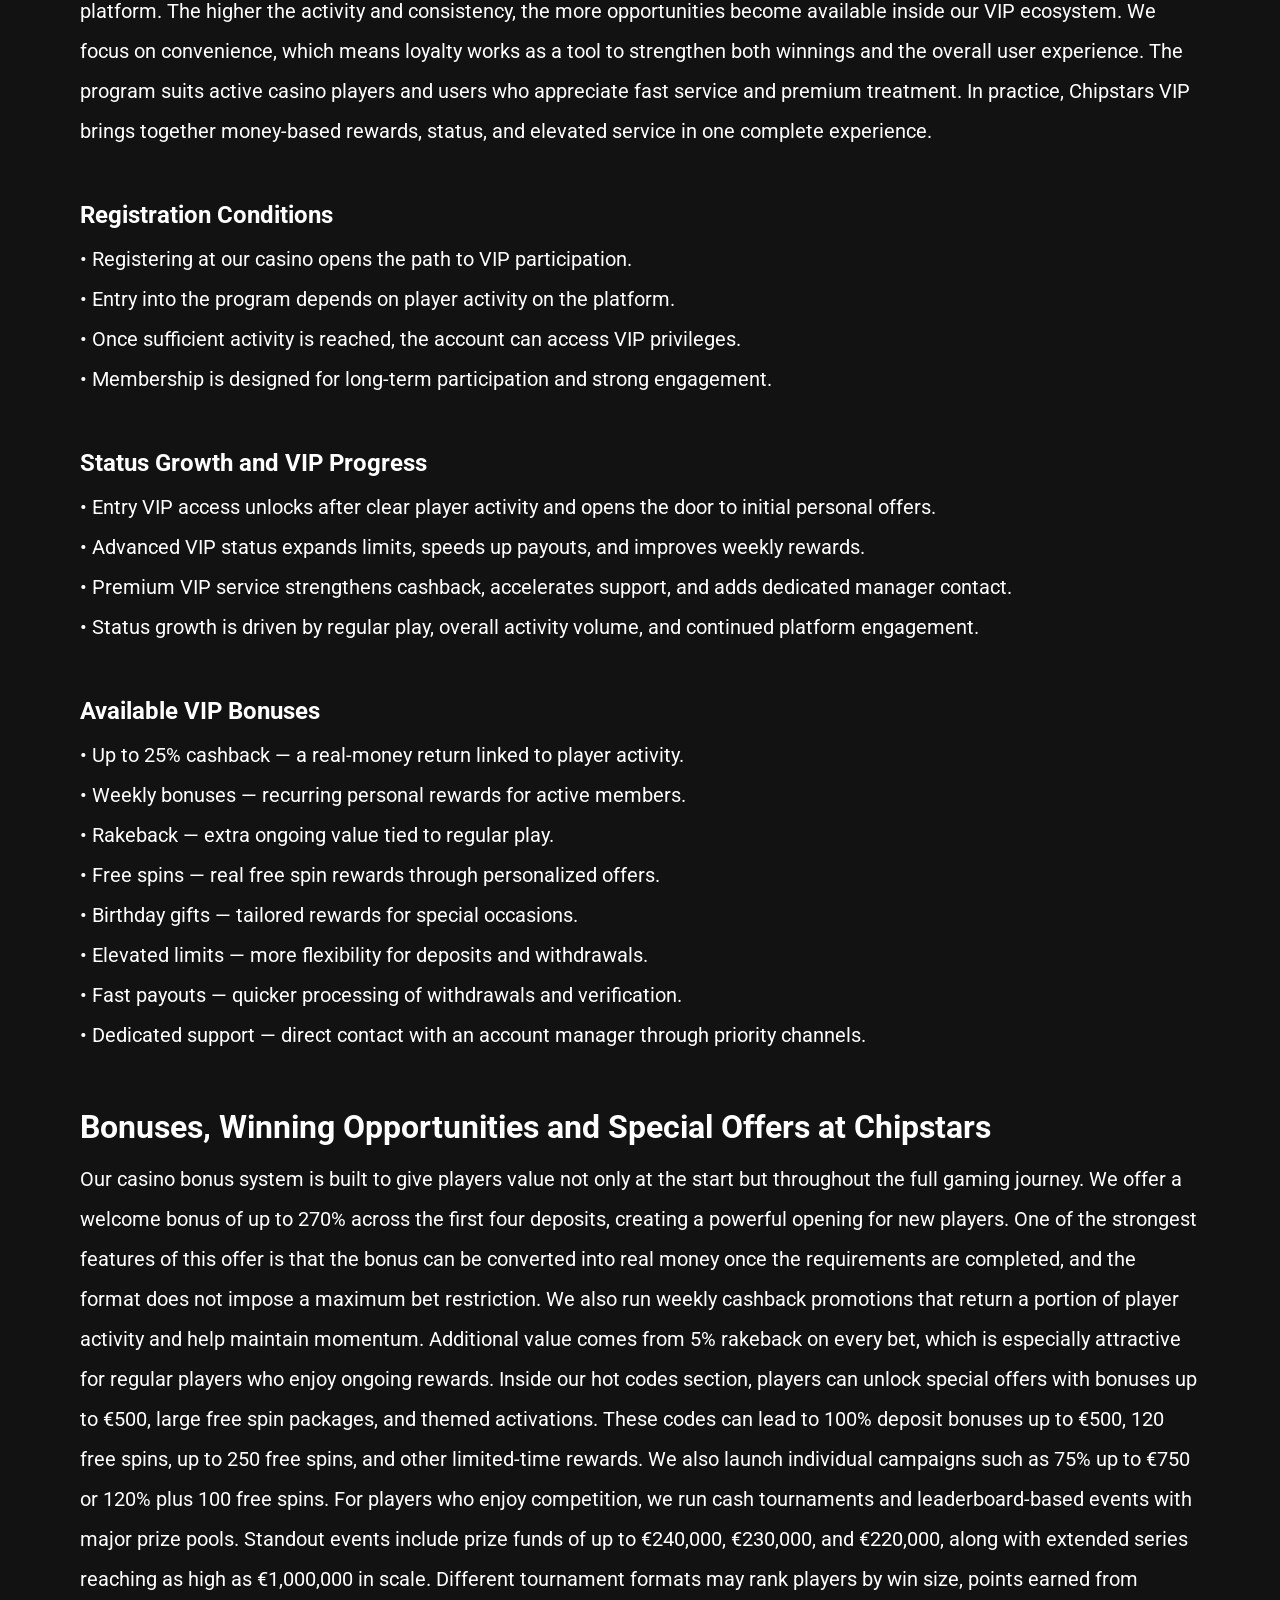
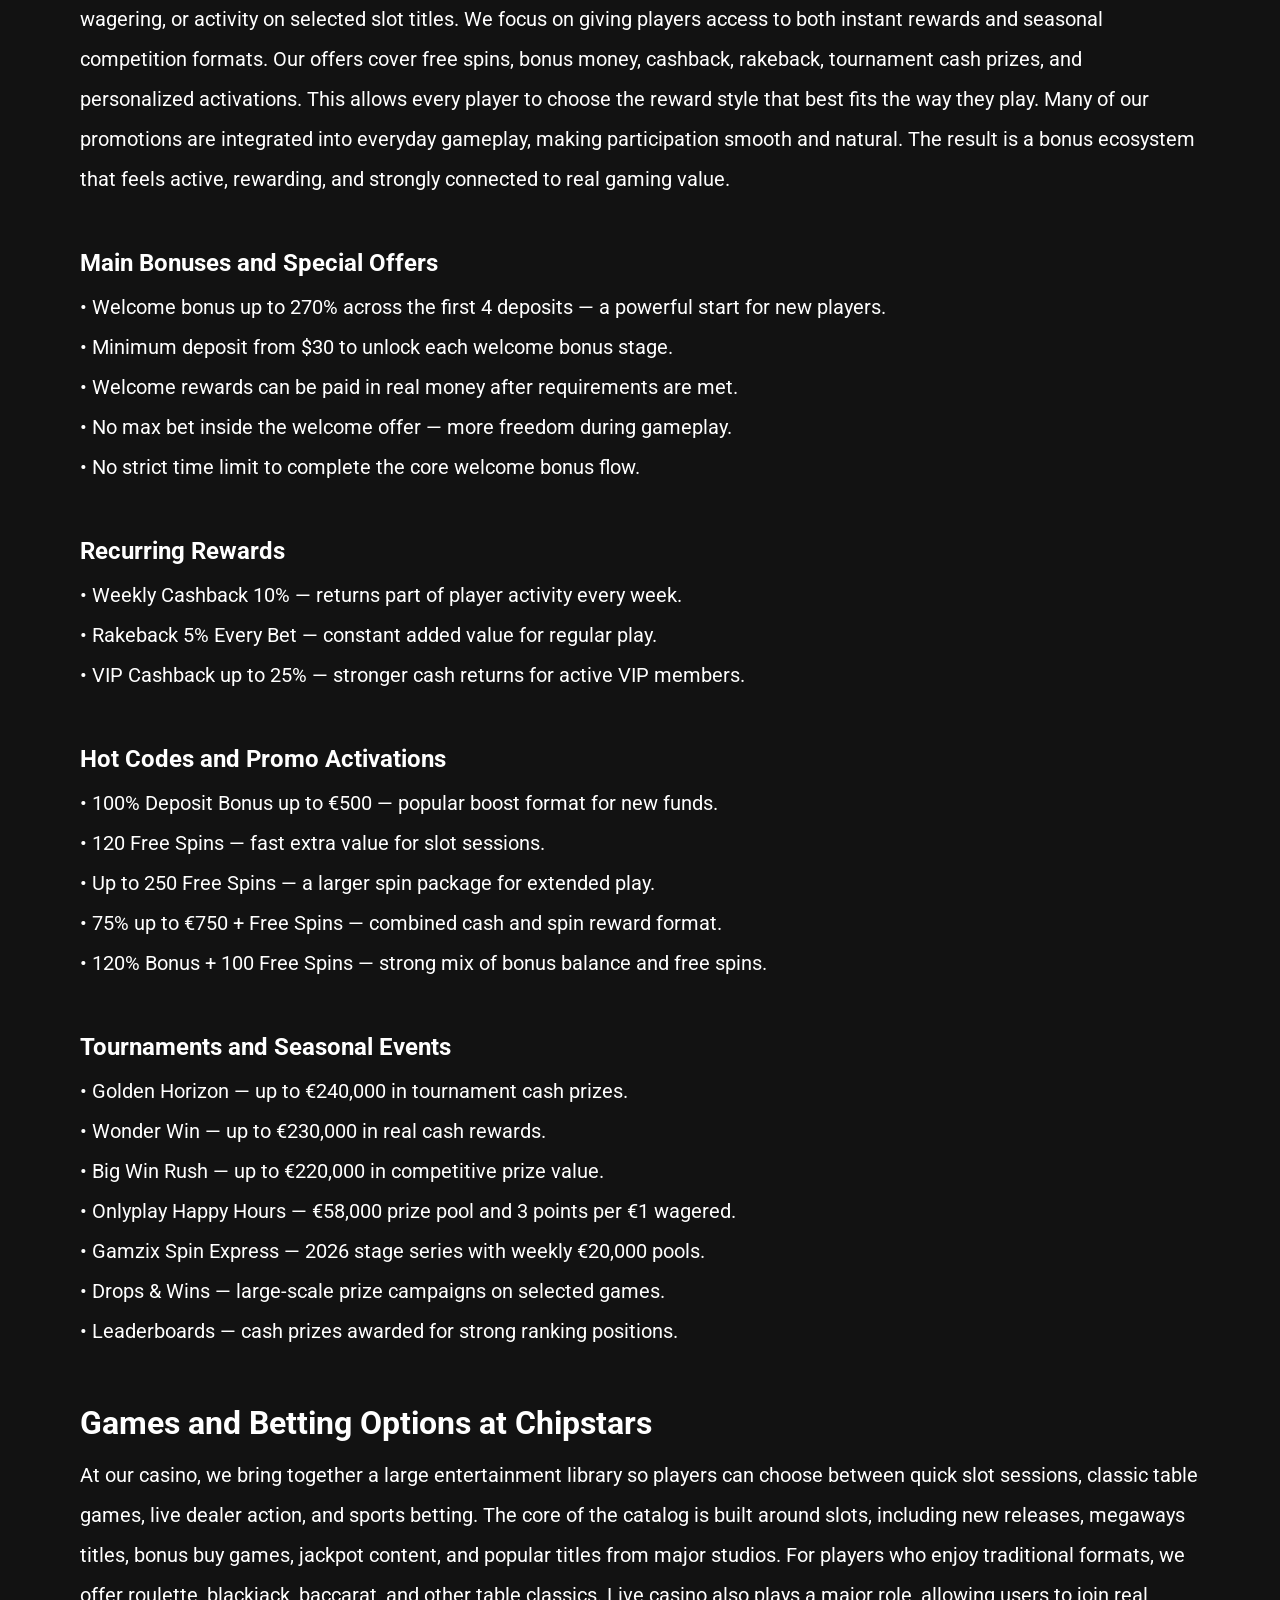
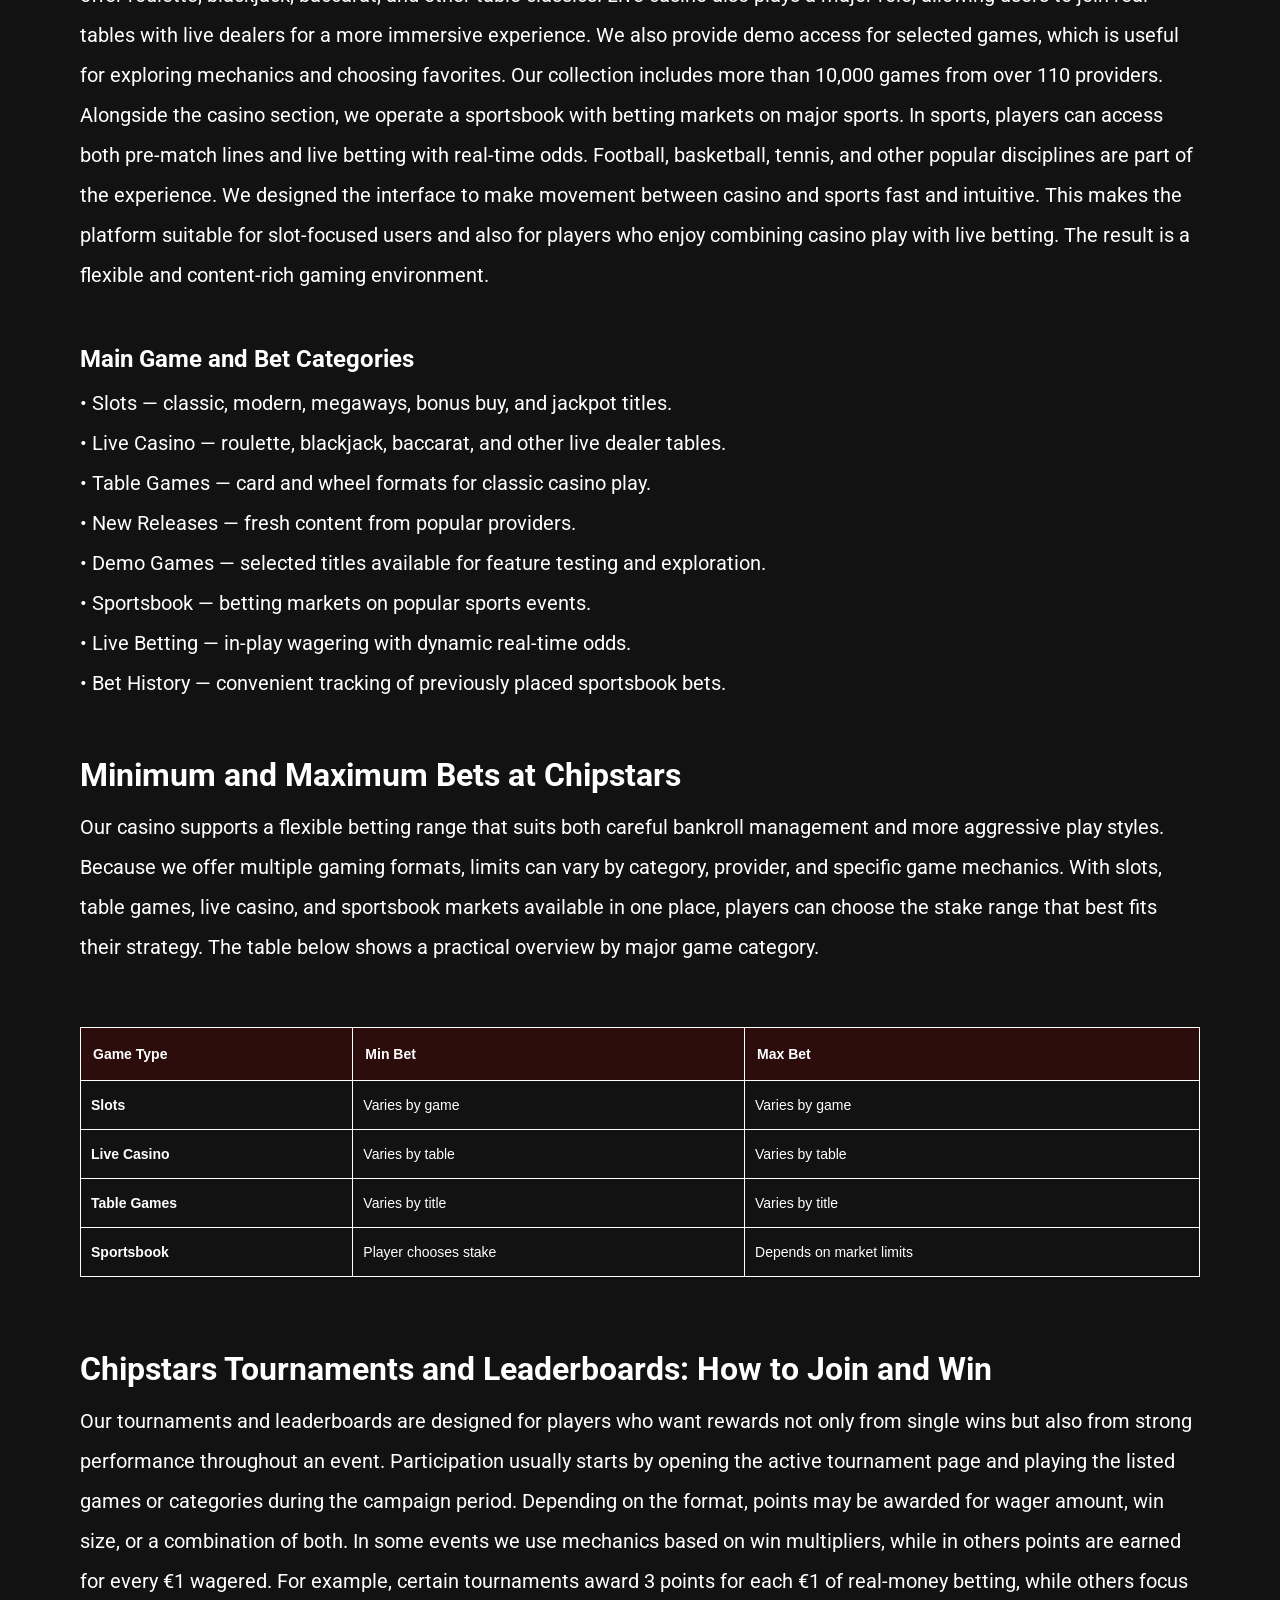
==== commit a78a8cc2: "Site update" ====
--- a/index.html
+++ b/index.html
@@ -406,9 +406,9 @@
 <table style="width: 100%; border-collapse: collapse; margin: 20px auto; font-family: sans-serif; color: #ffffff;font-size:14px">
   <thead>
     <tr style="background-color: #2C0D0C;">
-      <th style="border: 1px solid #ffffff; padding: 12px; text-align: left; color: #ffffff; font-weight: bold;">Game Type</th>
-      <th style="border: 1px solid #ffffff; padding: 12px; text-align: left; color: #ffffff; font-weight: bold;">Min Bet</th>
-      <th style="border: 1px solid #ffffff; padding: 12px; text-align: left; color: #ffffff; font-weight: bold;">Max Bet</th>
+      <th style="border: 1px solid #ffffff; padding: 12px; text-align: left; color: #ffffff; font-weight: bold;">Method</th>
+      <th style="border: 1px solid #ffffff; padding: 12px; text-align: left; color: #ffffff; font-weight: bold;">Deposit speed</th>
+      <th style="border: 1px solid #ffffff; padding: 12px; text-align: left; color: #ffffff; font-weight: bold;">Payout after approval</th>
     </tr>
   </thead>
   <tbody>
